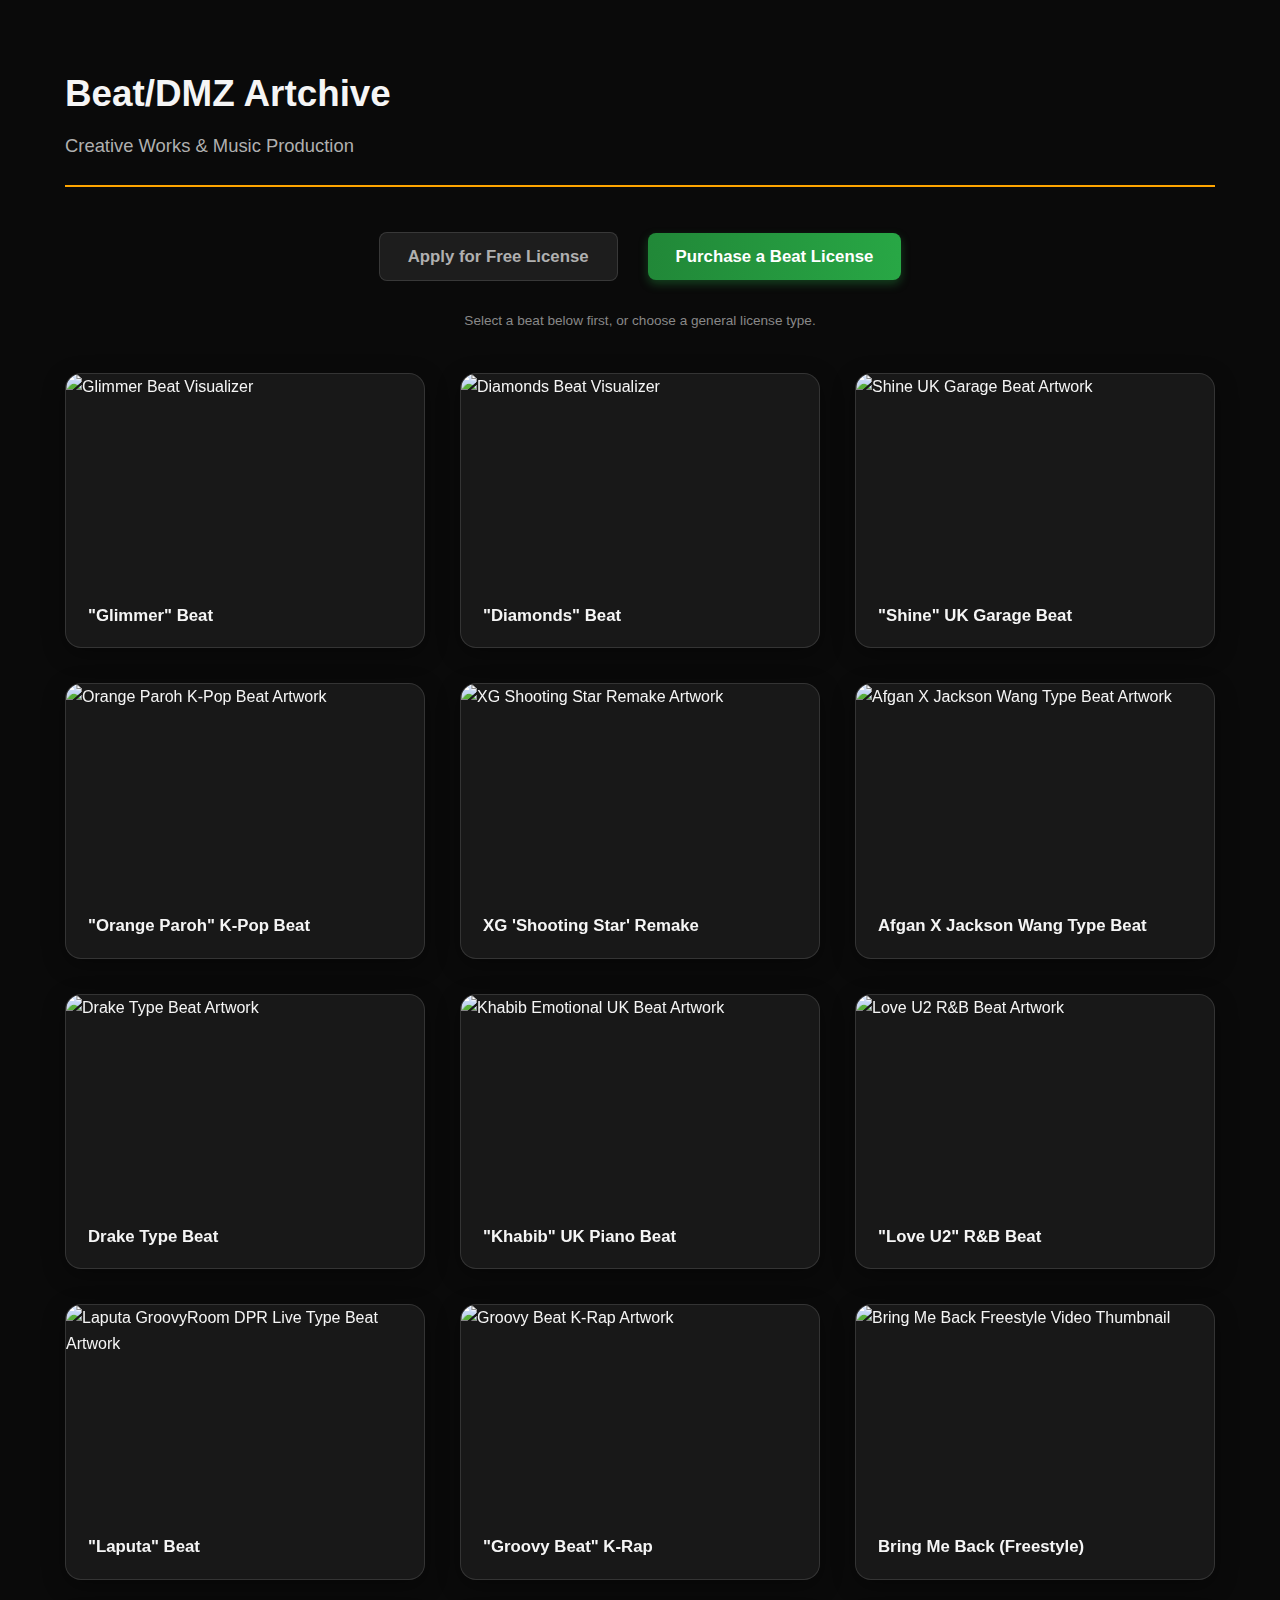
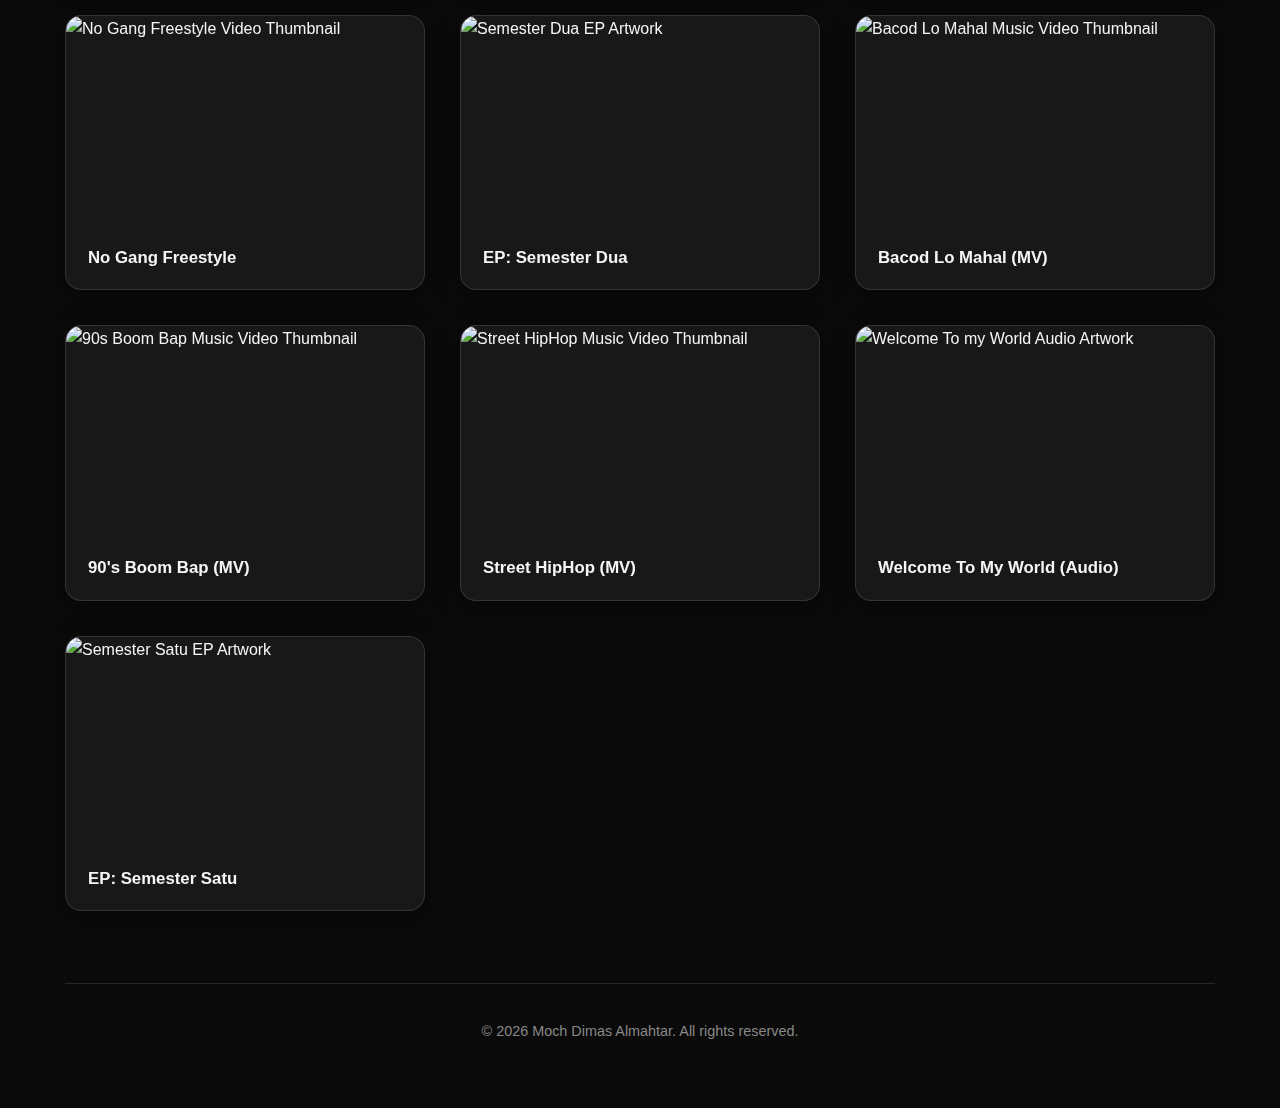
==== index.html @ ce2a84c1 "Add files via upload" ====
<!DOCTYPE html>
<html lang="en">
<head>
    <meta charset="UTF-8">
    <meta name="viewport" content="width=device-width, initial-scale=1.0">
    <title>Beat/DMZ Artchive - Creative Works</title>
    <link rel="stylesheet" href="style.css">
    <!-- Gumroad Script -->
    <script src="https://gumroad.com/js/gumroad.js"></script>
    <!-- Favicon Links -->
    <!-- <link rel="icon" href="img/favicon.ico" sizes="any"> -->
    <!-- <link rel="apple-touch-icon" href="img/apple-touch-icon.png"> -->
</head>
<body>
    <div class="container">
        <header class="main-header">
            <h1>Beat/DMZ Artchive</h1>
            <p class="subtitle">Creative Works & Music Production</p>
        </header>

        <!-- Action Buttons Container -->
        <div class="home-action-button-container">
             <button id="home-apply-license-btn" class="modal-button large secondary">Apply for Free License</button>
             <button id="home-purchase-license-btn" class="modal-button large purchase">Purchase a Beat License</button>
        </div>
        <p class="small-info home-info">Select a beat below first, or choose a general license type.</p> <!-- Moved paragraph here -->


        <main class="portfolio-grid">
            <!-- Ensure data-type, data-video-id/data-embed-url/data-link are correct for each item -->

            <!-- Glimmer -->
            <div class="grid-item"
                 data-title='"Glimmer" - 105BPM Gm (K-Pop/Trap/Rap Beat)'
                 data-meta='Producer: artchive beat | Genre: K-Pop/Trap/Rap | BPM: 105 | Key: Gm | DAW: FL Studio 21'
                 data-description="'Glimmer' is a track blending K-Pop, Trap, and Rap elements."
                 data-type="youtube"
                 data-video-id="YQXJPL7udj8"
                 data-link="https://www.youtube.com/watch?v=YQXJPL7udj8"
                 data-link-text="View on YouTube"
                 data-is-beat="true">
                <img src="img/Untitled 1.png" alt="Glimmer Beat Visualizer">
                <h4>"Glimmer" Beat</h4>
            </div>

            <!-- Diamonds -->
            <div class="grid-item"
                 data-title='"Diamonds" - 150BPM Db Major (Trap/Hip-Hop/Rap Beat)'
                 data-meta='Producer: artchive beat | Genre: Trap/Hip-Hop/Rap | BPM: 150 | Key: Db Major | DAW: Ableton 11'
                 data-description="'Diamonds' is an energetic track in Db Major."
                 data-type="youtube"
                 data-video-id="TaCR_SKgHI4"
                 data-link="https://www.youtube.com/watch?v=TaCR_SKgHI4"
                 data-link-text="View on YouTube"
                 data-is-beat="true">
                <img src="img/Untitled 7.png" alt="Diamonds Beat Visualizer">
                <h4>"Diamonds" Beat</h4>
            </div>

            <!-- Shine -->
             <div class="grid-item"
                 data-title='UK Garage Beats "Shine" - (Y2K Trend) | BPM: 125'
                 data-meta='Composer/Producer: Artchive Beat | Genre: UK Garage | BPM: 125 | Y2K Inspired'
                 data-description="'Shine' is a UK Garage beat inspired by Y2K trends. (Credit 'Prod. by Artchive Beat' for non-profit use). Contact: dimasalmactar12@gmail.com"
                 data-type="youtube"
                 data-video-id="Ss4DbGfjswY"
                 data-link="https://www.youtube.com/watch?v=Ss4DbGfjswY"
                 data-link-text="View on YouTube"
                 data-is-beat="true">
                <img src="img/PLASTIC.jpg" alt="Shine UK Garage Beat Artwork">
                <h4>"Shine" UK Garage Beat</h4>
            </div>

            <!-- Orange Paroh -->
             <div class="grid-item"
                 data-title="'Orange Paroh' - Aggressive K-POP Type Beat"
                 data-meta='Type: K-POP Type Beat | Producer: ArtChive Beat | Style: Aggressive'
                 data-description="An aggressive K-Pop style beat titled 'Orange Paroh'."
                 data-type="instagram"
                 data-link="https://www.instagram.com/p/CxZlem1Jx94/"
                 data-link-text="View on Instagram"
                 data-is-beat="true">
                <img src="img/Untitled 8.png" alt="Orange Paroh K-Pop Beat Artwork">
                <h4>"Orange Paroh" K-Pop Beat</h4>
            </div>

            <!-- XG Remake (Not a beat) -->
            <div class="grid-item"
                 data-title="XG 'Shooting Star Instrumental Remake'"
                 data-meta='Remake Producer: Artchive beat | Original Artist: XG'
                 data-description="An instrumental reinterpretation of XG's 'Shooting Star'."
                 data-type="instagram"
                 data-link="https://www.instagram.com/p/CvqS3WmLhOO/"
                 data-link-text="View on Instagram"
                 >
                <img src="img/Untitled 10.png" alt="XG Shooting Star Remake Artwork">
                <h4>XG 'Shooting Star' Remake</h4>
            </div>

            <!-- Afgan X Jackson Wang -->
            <div class="grid-item"
                 data-title="Afgan X Jackson Wang Type Beat"
                 data-meta='Producer: ArtChive BEAT | Inspired By: Afgan, Jackson Wang'
                 data-description="Beat inspired by the styles of Afgan & Jackson Wang."
                 data-type="instagram"
                 data-link="https://www.instagram.com/p/CoolavYp9Mn/?img_index=1"
                 data-link-text="View on Instagram"
                 data-is-beat="true">
                <img src="img/Untitled 6.png" alt="Afgan X Jackson Wang Type Beat Artwork">
                <h4>Afgan X Jackson Wang Type Beat</h4>
            </div>

            <!-- Drake -->
            <div class="grid-item"
                 data-title="Drake Type Beat - 140BPM Key D#"
                 data-meta='Producer: ArtChive BEAT | Inspired By: Drake | BPM: 140 | Key: D#'
                 data-description="Beat inspired by Drake, produced in D# at 140 BPM."
                 data-type="instagram"
                 data-link="https://www.instagram.com/p/Coh0JSRpDTx/?img_index=1"
                 data-link-text="View on Instagram"
                 data-is-beat="true">
                <img src="img/Untitled 4.png" alt="Drake Type Beat Artwork">
                <h4>Drake Type Beat</h4>
            </div>

            <!-- Khabib -->
            <div class="grid-item"
                 data-title='Emotional Piano UK Type Beat "Khabib"'
                 data-meta='Producer: Almactar Beat / Artchive Beat | Style: UK Beat, Emotional Piano'
                 data-description='"Khabib" is a UK style beat featuring an emotional piano melody.'
                 data-type="instagram"
                 data-link="https://www.instagram.com/p/CaxUgK2DlWY/"
                 data-link-text="View on Instagram"
                 data-is-beat="true">
                <img src="img/Untitled 3.png" alt="Khabib Emotional UK Beat Artwork">
                <h4>"Khabib" UK Piano Beat</h4>
            </div>

            <!-- Love U2 -->
            <div class="grid-item"
                 data-title='R&B Type Beat "Love U2" Chill HipHop'
                 data-meta='Producer: Almactar Beat / Artchive Beat | Genre: R&B, Chill Hop'
                 data-description='"Love U2" is a relaxed R&B and chill hip hop style beat.'
                 data-type="instagram"
                 data-link="https://www.instagram.com/p/B7JdJlTgVTX/"
                 data-link-text="View on Instagram"
                 data-is-beat="true">
                <img src="img/Untitled 2.png" alt="Love U2 R&B Beat Artwork">
                <h4>"Love U2" R&B Beat</h4>
            </div>

            <!-- Laputa -->
            <div class="grid-item"
                 data-title='GroovyRoom X DPR Live Type Beat "Laputa"'
                 data-meta='Producer: Almactar Beat / Artchive Beat | Inspired By: GroovyRoom, DPR Live'
                 data-description='"Laputa" beat, created in a style similar to GroovyRoom and DPR Live.'
                 data-type="instagram"
                 data-link="https://www.instagram.com/p/B1gJUe7hWws/"
                 data-link-text="View on Instagram"
                 data-is-beat="true">
                <img src="img/Untitled.png" alt="Laputa GroovyRoom DPR Live Type Beat Artwork">
                <h4>"Laputa" Beat</h4>
            </div>

            <!-- Groovy Beat -->
             <div class="grid-item"
                 data-title='K-Rap Type Beat Dpr Live X Sik-K "Groovy Beat"'
                 data-meta='Producer: Almactar Beat / Artchive Beat | Style: K-Rap | Inspired By: DPR Live, Sik-K'
                 data-description='"Groovy Beat" is a K-Rap style beat influenced by DPR Live and Sik-K.'
                 data-type="instagram"
                 data-link="https://www.instagram.com/p/B1M_m6iHFDH/"
                 data-link-text="View on Instagram"
                 data-is-beat="true">
                <img src="img/Reelvideo-54373.jpg" alt="Groovy Beat K-Rap Artwork">
                <h4>"Groovy Beat" K-Rap</h4>
            </div>

            <!-- Bring Me Back -->
            <div class="grid-item"
                 data-title="ARTCHIVE DMZ - BRING ME BACK (FREESTYLE) 2021"
                 data-meta='Artist: ARTCHIVE DMZ | Role: Songwriter/Editor/Director | Year: 2021 | Genre: Hip-Hop/Rap'
                 data-description="Freestyle performance video for 'Bring Me Back'."
                 data-type="youtube"
                 data-video-id="EUdELoQ-znE"
                 data-link="https://www.youtube.com/watch?v=EUdELoQ-znE"
                 data-link-text="Watch on YouTube">
                <img src="img/Untitled 12.png" alt="Bring Me Back Freestyle Video Thumbnail">
                <h4>Bring Me Back (Freestyle)</h4>
            </div>

            <!-- No Gang -->
            <div class="grid-item"
                 data-title="Dimas Hop - No Gang Freestyle 2021"
                 data-meta='Artist: Dimas Hop | Role: Songwriter/Editor/Director | Year: 2021 | Genre: Hip-Hop/Rap'
                 data-description="Freestyle rap video performance of 'No Gang'."
                 data-type="youtube"
                 data-video-id="iOgxldM6xqE"
                 data-link="https://www.youtube.com/watch?v=iOgxldM6xqE"
                 data-link-text="Watch on YouTube">
                <img src="img/Untitled 9.png" alt="No Gang Freestyle Video Thumbnail">
                <h4>No Gang Freestyle</h4>
            </div>

            <!-- Semester Dua EP -->
             <div class="grid-item"
                 data-title="DIMAS HOP EP - SEMESTER DUA (Mixtape) 2020"
                 data-meta='Artist: Dimas Hop | Type: EP/Mixtape | Release: Oct 3, 2020 | Tracks: 6 | Duration: 17 min'
                 data-description='Mixtape featuring 6 tracks: "Amnesia Freestyle (feat. DYVV)", "Bubble Freestyle", "Bacot Lo Mahal", "FlexGanG", "Flex Move", "Benar?".'
                 data-type="spotify"
                 data-embed-url="https://open.spotify.com/embed/album/4DtW5pa3w1E4nDNfQXVpHk?utm_source=generator&theme=0"
                 data-link="https://open.spotify.com/album/4DtW5pa3w1E4nDNfQXVpHk?si=x4PKq42UQSe-8amss7nzMg&utm_source=copy-link"
                 data-link-text="Listen on Spotify">
                <img src="img/maxresdefault.jpg" alt="Semester Dua EP Artwork">
                <h4>EP: Semester Dua</h4>
            </div>

            <!-- Bacod Lo Mahal -->
             <div class="grid-item"
                 data-title='(Explicit) Dimas Hop - Bacod Lo Mahal (Music Video) "Freestyle” 2020'
                 data-meta='Artist: Dimas Hop | Role: Songwriter/Editor/Director | Composer: Almactar Beat | Video: 2020'
                 data-description="Explicit music video for the freestyle track 'Bacod Lo Mahal'."
                 data-type="youtube"
                 data-video-id="He3LPx7CjUQ"
                 data-link="https://youtu.be/He3LPx7CjUQ?si=IGPrf67KQfBTQiiT"
                 data-link-text="Watch on YouTube">
                <img src="img/hqdefault.jpg" alt="Bacod Lo Mahal Music Video Thumbnail">
                <h4>Bacod Lo Mahal (MV)</h4>
            </div>

            <!-- 90s Boom Bap -->
            <div class="grid-item"
                 data-title="Dimas Hop & D.Y.V.V - 90's Boom Bap (Music Video) 2018"
                 data-meta='Artists: Dimas Hop, D.Y.V.V. | Role: Editor/Director | Genre: Boom Bap Hip-Hop | Year: 2018'
                 data-description="Collaboration music video capturing the 90s Boom Bap hip-hop era."
                 data-type="youtube"
                 data-video-id="4uvm_AHmf74"
                 data-link="https://youtu.be/4uvm_AHmf74?si=mO4mdx297RRzoLjQ"
                 data-link-text="Watch on YouTube">
                <img src="img/1697606952-picsay.jpg" alt="90s Boom Bap Music Video Thumbnail">
                <h4>90's Boom Bap (MV)</h4>
            </div>

            <!-- Street HipHop -->
             <div class="grid-item"
                 data-title="DIMAS HOP - Street HipHop ft D.Y.V.V (Music Video) 2017"
                 data-meta='Artists: Dimas Hop, D.Y.V.V | Role: Director | Genre: Hip-Hop | Year: 2017'
                 data-description="Music video for the track 'Street HipHop'."
                 data-type="youtube"
                 data-video-id="o_rHm1yvqeM"
                 data-link="https://www.youtube.com/watch?v=o_rHm1yvqeM"
                 data-link-text="Watch on YouTube">
                <img src="img/Rectangle_1.png" alt="Street HipHop Music Video Thumbnail">
                <h4>Street HipHop (MV)</h4>
            </div>

            <!-- Welcome To My World -->
            <div class="grid-item"
                 data-title="Dimas Hop – Welcome To my World ft D.Y.V.V & Wibu$ex (audio) 2017"
                 data-meta='Artists: Dimas Hop, D.Y.V.V, Wibu$ex | Genre: Hip-Hop | Year: 2017'
                 data-description='Audio track "Welcome To my World" featuring collaborations.'
                 data-type="soundcloud"
                 data-embed-url="https://w.soundcloud.com/player/?url=https%3A//api.soundcloud.com/tracks/526850376&color=%23FFA500&auto_play=false&hide_related=true&show_comments=false&show_user=true&show_reposts=false&show_teaser=false&visual=false"
                 data-height="166"
                 data-link="https://soundcloud.com/dimashop7/dima-hop-welcome-to-my-world?utm_source=clipboard&utm_medium=text&utm_campaign=social_sharing"
                 data-link-text="Listen on SoundCloud">
                <img src="img/Untitled 5.png" alt="Welcome To my World Audio Artwork">
                <h4>Welcome To My World (Audio)</h4>
            </div>

            <!-- Semester Satu EP -->
            <div class="grid-item"
                 data-title="Dimas Hop EP: Semester Satu (2016-2018)"
                 data-meta='Artist: Dimas Hop | Type: EP | Released: Aug 18, 2020 (Recorded 2016-2018) | Tracks: 6 | Duration: 21 min'
                 data-description='Debut EP "Semester Satu" collecting tracks from 2016-2018. Tracklist includes: Welcome to My World (Remix), Sukabumi City (Remix), Exstra$kill, Street Hip-hop (Remix), 90’s BoomBap, Memulai (Remix Rolling Stone)'
                 data-type="soundcloud"
                 data-embed-url="https://w.soundcloud.com/player/?url=https%3A//api.soundcloud.com/playlists/640001919&color=%23FFA500&auto_play=false&hide_related=true&show_comments=false&show_user=true&show_reposts=false&show_teaser=false&visual=false"
                 data-height="380" /* Note: Adjust height as needed for playlist embed */
                 data-link="https://soundcloud.com/dimashop7/sets/semester1?utm_source=clipboard&utm_medium=text&utm_campaign=social_sharing"
                 data-link-text="Listen on SoundCloud">
                <img src="img/Untitled 11.png" alt="Semester Satu EP Artwork">
                <h4>EP: Semester Satu</h4>
            </div>

        </main>

        <!-- Ko-fi Widget Section -->
        <script src='https://storage.ko-fi.com/cdn/scripts/overlay-widget.js'></script>
        <script>
          kofiWidgetOverlay.draw('dmzartchive', {
            'type': 'floating-chat',
            'floating-chat.donateButton.text': 'Support me',
            'floating-chat.donateButton.background-color': '#f45d22',
            'floating-chat.donateButton.text-color': '#fff'
          });
        </script>

        <footer>
            <p>© <span id="currentYear"></span> Moch Dimas Almahtar. All rights reserved.</p>
        </footer>
    </div>

    <!-- Portfolio Modal Structure -->
    <div id="portfolio-modal" class="modal">
        <div class="modal-overlay"></div>
        <div class="modal-content">
            <button class="modal-close" aria-label="Close modal">×</button>
            <h2 id="modal-title"></h2>
            <div class="modal-body">
                <!-- Embed container: Initially hidden, JS sets display: block -->
                <div id="modal-video-container" style="display: none;"></div>
                <div id="modal-details">
                    <p id="modal-description"></p>
                    <div id="modal-meta"></div>
                    <div class="modal-actions">
                        <a id="modal-link" href="#" target="_blank" rel="noopener noreferrer">View Source</a>
                        <button id="apply-license-btn" class="modal-button secondary" style="display: none;">Apply Free License</button>
                        <button id="purchase-license-btn" class="modal-button purchase" style="display: none;">Purchase License</button>
                    </div>
                </div>
            </div>
        </div>
    </div>

    <!-- License Application Modal (Free) -->
    <div id="license-apply-modal" class="modal">
        <div class="modal-overlay"></div>
        <div class="modal-content license-form-content">
            <button class="modal-close" aria-label="Close modal">×</button>
            <h2>Apply for Free License</h2>
            <form id="license-form">
                <div class="form-group">
                    <label for="license-beat-title">Beat Title:</label>
                    <input type="text" id="license-beat-title" name="beat-title" placeholder="Enter the exact beat title" required>
                </div>
                <div class="form-group">
                    <label for="license-user-name">Your Full Name (Licensee):</label>
                    <input type="text" id="license-user-name" name="user-name" placeholder="e.g., John Doe" required>
                </div>
                <div class="form-group">
                    <label for="license-signature">Digital Signature:</label>
                    <input type="text" id="license-signature" name="signature" placeholder="Type your full name again to agree" required>
                    <small>By typing your name, you agree to the Free License terms.</small>
                </div>
                <div class="form-group agreement-box">
                     <input type="checkbox" id="license-agreement-check" name="agreement" required>
                     <label for="license-agreement-check">I have read and agree to the <a href="#view-terms" id="view-license-terms-link">Free License Terms</a> (10k streams/views limit, non-commercial, credit required).</label>
                </div>
                 <div id="license-terms-full" style="display: none; max-height: 150px; overflow-y: auto; border: 1px solid var(--glass-border); padding: 10px; margin-bottom: 1em; font-size: 0.85em; background: rgba(0,0,0,0.2);"></div>
                <div class="form-actions">
                    <button type="submit" id="generate-license-btn" class="modal-button primary">Generate & Download License</button>
                </div>
                <p id="license-form-error" class="error-message" style="display: none;"></p>
            </form>
        </div>
    </div>

    <!-- Purchase Options Modal -->
    <div id="purchase-options-modal" class="modal">
        <div class="modal-overlay"></div>
        <div class="modal-content purchase-modal-content">
            <button class="modal-close" aria-label="Close modal">×</button>
            <h2 id="purchase-modal-title">Choose Your Beat License</h2>
            <p id="purchase-beat-info" style="display: none; font-style: italic; color: var(--text-secondary); margin-bottom: 1.5em;"></p>
            <div class="license-container">
                <div class="license-card" onclick="openGumroad('standard')">
                    <h3>Standard License</h3>
                    <p class="price"><strong>$29</strong></p>
                    <ul class="features">
                         <li>MP3 + WAV Files</li> <li>Sell up to 2,000 copies</li> <li>Up to 500,000 streams</li> <li>Music Videos: 1</li> <li>Non-Exclusive</li> <li>Must Credit: (Prod. Artchive Beat)</li>
                    </ul>
                    <button class="modal-button purchase small">Select Standard</button>
                </div>
                <div class="license-card" onclick="openGumroad('premium')">
                    <h3>Premium License</h3>
                    <p class="price"><strong>$79</strong></p>
                     <ul class="features">
                         <li>MP3 + WAV + Stems</li> <li>Sell up to 10,000 copies</li> <li>Up to 5,000,000 streams</li> <li>Music Videos: Unlimited</li> <li>Non-Exclusive</li> <li>Must Credit: (Prod. Artchive Beat)</li>
                    </ul>
                     <button class="modal-button purchase small">Select Premium</button>
                </div>
                <div class="license-card" onclick="openGumroad('exclusive')">
                    <h3>Exclusive License</h3>
                    <p class="price"><strong>$299+</strong> <span class="negotiable">(Negotiable)</span></p>
                     <ul class="features">
                         <li>MP3 + WAV + Stems</li> <li>Sell Unlimited copies</li> <li>Unlimited streams</li> <li>Music Videos: Unlimited</li> <li>Exclusive Rights</li> <li>Contact for details</li>
                    </ul>
                     <button class="modal-button purchase small">Contact for Exclusive</button>
                     <!-- <a href="mailto:dimasalmactar12@gmail.com?subject=Exclusive License Inquiry" class="modal-button purchase small">Contact for Exclusive</a> -->
                </div>
            </div>
             <p class="small-info" style="margin-top: 2em; text-align: center;">Clicking a license option will take you to Gumroad (or prompt contact for Exclusive).</p>
        </div>
    </div>

    <script src="script.js"></script>
    <script>
        document.getElementById('currentYear').textContent = new Date().getFullYear();
    </script>
</body>
</html>
---- style.css ----
/* START OF FILE style.css */

/* Basic Reset */
* {
    box-sizing: border-box;
    margin: 0;
    padding: 0;
}

/* Variables */
:root {
    --bg-color-start: #1a1a1a;
    --bg-color-end: #0f0f0f;
    --surface-color: #1e1e1e;
    --glass-bg: rgba(30, 30, 30, 0.75);
    --glass-border: rgba(255, 255, 255, 0.12);
    --glass-shadow: rgba(0, 0, 0, 0.35);
    --text-primary: #f5f5f5;
    --text-secondary: #b0b0b0;
    --text-muted: #888888;
    --brand-orange: #FFA500;
    --brand-orange-darker: #FF8C00;
    --brand-orange-glow: rgba(255, 165, 0, 0.35);
    --brand-green: #28a745; /* Added for purchase button */
    --brand-green-darker: #218838; /* Added for purchase button */
    --brand-green-glow: rgba(40, 167, 69, 0.35); /* Added for purchase button */
    --shadow-color-light: rgba(0, 0, 0, 0.2);
    --shadow-color-strong: rgba(0, 0, 0, 0.45);
}

/* Body Styling */
body {
    font-family: -apple-system, BlinkMacSystemFont, "Segoe UI", Roboto, Helvetica, Arial, sans-serif, "Apple Color Emoji", "Segoe UI Emoji", "Segoe UI Symbol";
    line-height: 1.6;
    color: var(--text-primary);
    padding: 10px;
    -webkit-font-smoothing: antialiased;
    -moz-osx-font-smoothing: grayscale;
    min-height: 100vh;
    background-color: #0a0a0a;
    background-image:
        linear-gradient(rgba(10, 10, 10, 0.75), rgba(10, 10, 10, 0.75)), /* Darker overlay */
        url('img/background.jpg');
    background-size: cover;
    background-position: center center;
    background-repeat: no-repeat;
    background-attachment: fixed;
}

body.modal-open {
    overflow: hidden;
}

/* Container */
.container {
    max-width: 1200px;
    margin: 30px auto;
    padding: 25px;
}

/* Header */
.main-header {
    text-align: left;
    margin-bottom: 1.5em;
    padding-bottom: 1.5em;
    border-bottom: 2px solid var(--brand-orange);
}
.main-header h1 {
    font-size: 2.3em;
    margin-bottom: 0.2em;
    font-weight: 700;
    color: var(--text-primary);
}
.main-header .subtitle {
    font-size: 1.15em;
    color: var(--text-secondary);
}

/* --- Home Action Button Container --- */
.home-action-button-container {
    text-align: center;
    margin-bottom: 0.5em; /* Reduced margin */
    padding: 1em 0;
    display: flex;
    justify-content: center;
    align-items: center;
    gap: 20px;
    flex-wrap: wrap;
}
/* Target the paragraph immediately following the container */
p.small-info.home-info { /* More specific selector */
    font-size: 0.85em;
    color: var(--text-muted);
    margin-top: 0.5em; /* Adjusted top margin */
    margin-bottom: 3em; /* Add margin below text */
    text-align: center;
    width: 100%; /* Ensure it takes full width */
}

/* Portfolio Grid */
.portfolio-grid {
    display: grid;
    grid-template-columns: repeat(auto-fit, minmax(270px, 1fr));
    gap: 35px;
}
.grid-item {
    background-color: var(--glass-bg);
    border: 1px solid var(--glass-border);
    border-radius: 16px;
    overflow: hidden;
    cursor: pointer;
    transition: all 0.35s cubic-bezier(0.25, 0.8, 0.25, 1);
    display: flex;
    flex-direction: column;
    box-shadow: 0 6px 22px var(--glass-shadow);
    -webkit-backdrop-filter: blur(14px);
    backdrop-filter: blur(14px);
    position: relative;
}
.grid-item:hover {
    box-shadow: 0 12px 40px var(--shadow-color-strong), 0 0 18px var(--brand-orange-glow);
    transform: translateY(-7px) scale(1.035);
    border-color: var(--brand-orange);
}
.grid-item img {
    display: block;
    width: 100%;
    height: 210px;
    object-fit: cover;
    position: relative;
    z-index: 0;
}
.grid-item h4 {
    font-size: 1.05em;
    font-weight: 600;
    padding: 20px 22px;
    color: var(--text-primary);
    line-height: 1.4;
    margin: 0;
    flex-grow: 1;
    display: flex;
    align-items: center;
    position: relative;
    z-index: 2;
    transition: color 0.3s ease;
}
.grid-item:hover h4 {
    color: var(--brand-orange);
}


/* Footer */
footer {
    text-align: center;
    margin-top: 5em;
    padding-top: 2.5em;
    border-top: 1px solid var(--glass-border);
    font-size: 0.9em;
    color: var(--text-muted);
}

/* Modal Styles */
.modal {
    position: fixed; inset: 0; display: none;
    align-items: center; justify-content: center; z-index: 1000;
}
.modal.is-visible { display: flex; animation: fadeIn 0.3s ease-out forwards; }
@keyframes fadeIn { from { opacity: 0; } to { opacity: 1; } }

.modal-overlay {
    position: absolute; inset: 0;
    background-color: rgba(0, 0, 0, 0.9); cursor: pointer; z-index: 1001;
    -webkit-backdrop-filter: blur(6px); backdrop-filter: blur(6px);
}
.modal-content {
    position: relative;
    background-color: rgba(35, 35, 35, 0.9);
    padding: 35px;
    border-radius: 16px;
    max-width: 850px; width: 90%; max-height: 90vh;
    overflow-y: auto; z-index: 1002;
    box-shadow: 0 15px 50px var(--shadow-color-strong);
    border: 1px solid var(--glass-border);
    border-top: 3px solid var(--brand-orange);
    -webkit-backdrop-filter: blur(18px); backdrop-filter: blur(18px);
    opacity: 0; transform: scale(0.95) translateY(10px);
    animation: modalEnter 0.4s 0.1s cubic-bezier(0.165, 0.84, 0.44, 1) forwards;
}
@keyframes modalEnter { from { opacity: 0; transform: scale(0.95) translateY(10px); } to { opacity: 1; transform: scale(1) translateY(0); } }

.modal-close {
    position: absolute; top: 18px; right: 18px;
    font-size: 1.8em; font-weight: 300; line-height: 1;
    color: var(--text-secondary); background: rgba(0,0,0,0.3);
    border: 1px solid var(--glass-border); border-radius: 50%;
    width: 38px; height: 38px;
    cursor: pointer; padding: 0; display: flex;
    align-items: center; justify-content: center;
    transition: all 0.25s ease-out;
}
.modal-close:hover {
    background-color: rgba(255, 255, 255, 0.1);
    color: var(--text-primary);
    transform: rotate(90deg) scale(1.05);
    border-color: rgba(255, 255, 255, 0.3);
}
.modal-content h2 {
    font-size: 1.9em; margin-top: 0; margin-bottom: 1.2em;
    color: var(--text-primary); padding-right: 50px; font-weight: 700;
}
.modal-body { /* No specific styles needed now */ }


/* --- General Modal Button Styles --- */
.modal-button {
    display: inline-block;
    margin: 5px;
    font-weight: 700; text-decoration: none;
    font-size: 1em;
    padding: 10px 20px;
    border: none; border-radius: 8px;
    transition: all 0.3s ease;
    cursor: pointer; text-align: center;
    background-size: 200% auto; line-height: 1.4;
    vertical-align: middle;
}
.modal-button:hover { transform: translateY(-2px); }

/* Primary Button Style (Orange - Free License Submit) */
.modal-button.primary {
    background-image: linear-gradient(to right, var(--brand-orange-darker) 0%, var(--brand-orange) 50%, var(--brand-orange-darker) 100%);
    color: #000;
    box-shadow: 0 4px 10px rgba(255, 165, 0, 0.2);
}
.modal-button.primary:hover {
    background-position: right center;
    box-shadow: 0 8px 15px var(--brand-orange-glow);
}

/* Secondary Button Style (Subtle - Apply Free trigger) */
.modal-button.secondary {
    background-color: rgba(255, 255, 255, 0.08);
    color: var(--text-secondary);
    border: 1px solid var(--glass-border);
    box-shadow: none;
}
.modal-button.secondary:hover {
    background-color: rgba(255, 255, 255, 0.15);
    border-color: var(--text-secondary);
    color: var(--text-primary);
}

/* Purchase Button Style (Green) */
.modal-button.purchase {
    background-image: linear-gradient(to right, var(--brand-green-darker) 0%, var(--brand-green) 50%, var(--brand-green-darker) 100%);
    color: #fff;
    box-shadow: 0 4px 10px var(--brand-green-glow);
}
.modal-button.purchase:hover {
    background-position: right center;
    box-shadow: 0 8px 15px rgba(40, 167, 69, 0.4);
}

/* Large Button Style (Home page buttons) */
.modal-button.large {
    padding: 12px 28px;
    font-size: 1.05em;
}

/* Small Button Style (Inside license cards) */
.modal-button.small {
    padding: 8px 16px;
    font-size: 0.9em;
}

/* Style for the external link (#modal-link) to look like a button */
#modal-link {
    display: inline-block;
    margin: 5px;
    color: var(--text-secondary);
    font-weight: 600; text-decoration: none;
    font-size: 1em;
    padding: 10px 20px;
    border: 1px solid var(--glass-border);
    border-radius: 8px;
    transition: all 0.3s ease;
    background-color: rgba(255, 255, 255, 0.05);
    vertical-align: middle;
}
#modal-link:hover {
    transform: translateY(-2px);
    background-color: rgba(255, 255, 255, 0.1);
    color: var(--brand-orange);
    border-color: var(--brand-orange);
}

/* Wrapper for buttons inside portfolio modal details */
.modal-actions {
    margin-top: 2em;
    padding-top: 1.5em;
    border-top: 1px solid var(--glass-border);
    display: flex;
    flex-wrap: wrap;
    gap: 10px;
    justify-content: flex-start;
    align-items: center;
}


/* Video Container Styles */
#modal-video-container {
    position: relative;
    height: 0; /* Controlled by padding or inline style */
    overflow: hidden;
    max-width: 100%;
    background: #111;
    margin-bottom: 2.5em;
    border-radius: 12px;
    border: 1px solid var(--glass-border);
    /* display: none; /* JS will set to block when needed */
}
#modal-video-container.aspect-16-9 { padding-bottom: 56.25%; height: 0 !important; }
#modal-video-container.aspect-1-1 { padding-bottom: 100%; height: 0 !important; }
#modal-video-container.aspect-16-9 iframe,
#modal-video-container.aspect-1-1 iframe { position: absolute; top: 0; left: 0; width: 100%; height: 100%; border: 0; border-radius: inherit; }

#modal-video-container.fixed-height {
     height: auto; /* Allow JS to set height */
     padding-bottom: 0; overflow: visible;
     background: #111; border: 1px solid var(--glass-border); border-radius: 12px;
}
#modal-video-container.fixed-height iframe {
    position: static; display: block; width: 100%; max-width: 100%;
    height: inherit; /* Inherit height from container */
    border-radius: inherit; border: 0;
}


/* Modal Details Text */
#modal-details {
    /* Container for description, meta, actions */
}
#modal-description {
    font-size: 1em; line-height: 1.7; color: var(--text-secondary);
    margin-bottom: 1.5em; /* Space below description */
}
#modal-meta {
    font-size: 0.9em; color: var(--text-muted);
    margin-bottom: 0; /* Reset margin, actions wrapper handles spacing */
    padding-top: 0; border-top: none; /* Reset padding/border */
}


/* --- Styles for Purchase Options Modal --- */
#purchase-options-modal .modal-content {
    max-width: 980px;
    background-color: rgba(20, 20, 20, 0.92);
}
#purchase-options-modal h2 {
    font-size: 1.9em; text-align: center; margin-bottom: 0.5em;
}
#purchase-beat-info {
    text-align: center; font-size: 1.1em; font-style: italic;
    color: var(--text-secondary); margin-bottom: 2em;
}

.license-container {
    display: flex;
    justify-content: center;
    gap: 30px;
    margin-top: 1.5em;
    flex-wrap: wrap;
}

.license-card {
    border: 1px solid var(--glass-border);
    padding: 20px 25px;
    border-radius: 12px;
    cursor: pointer;
    transition: all 0.3s cubic-bezier(0.25, 0.8, 0.25, 1);
    background-color: rgba(40, 40, 40, 0.7);
    -webkit-backdrop-filter: blur(8px); backdrop-filter: blur(8px);
    box-shadow: 0 4px 15px rgba(0, 0, 0, 0.3);
    text-align: left;
    flex: 1;
    min-width: 260px;
    max-width: 300px;
    display: flex;
    flex-direction: column;
}

.license-card:hover {
    background-color: rgba(50, 50, 50, 0.8);
    transform: translateY(-6px) scale(1.03);
    box-shadow: 0 12px 30px var(--shadow-color-strong), 0 0 12px var(--brand-green-glow);
    border-color: var(--brand-green);
}

.license-card h3 {
    font-size: 1.3em;
    margin-bottom: 0.6em;
    color: var(--brand-green);
    text-align: center;
    border-bottom: 1px solid var(--glass-border);
    padding-bottom: 0.6em;
}

.license-card p.price {
    font-size: 1.2em;
    font-weight: bold;
    margin-bottom: 1.2em;
    text-align: center;
    color: var(--text-primary);
}
.license-card p.price .negotiable {
    font-size: 0.7em; font-weight: normal; color: var(--text-secondary); display: block; margin-top: 2px;
}

.license-card ul.features {
    list-style: none; padding: 0; margin-bottom: 1.5em;
    font-size: 0.9em; color: var(--text-secondary); flex-grow: 1;
}
.license-card ul.features li {
    margin-bottom: 0.7em; padding-left: 1.3em; position: relative;
}
.license-card ul.features li::before {
    content: '✓'; position: absolute; left: 0;
    color: var(--brand-green); font-weight: bold;
}

.license-card button.modal-button.small {
    display: block; width: 100%; margin-top: auto;
}
#purchase-options-modal .small-info { /* Target info text inside purchase modal */
    text-align: center;
    margin-top: 2em;
    font-size: 0.85em;
    color: var(--text-muted);
}
/* --- End Purchase Modal Styles --- */


/* Ko-fi Widget Styles */
/* ... (same as before) ... */
div[id^='kofi-widget-'] .kofi-button { background-color: transparent !important; border: 1px solid var(--brand-orange) !important; color: var(--brand-orange) !important; transition: all 0.3s ease !important; border-radius: 8px !important; }
div[id^='kofi-widget-'] .kofi-button:hover { background-color: var(--brand-orange-glow) !important; color: var(--text-primary) !important; border-color: var(--brand-orange) !important; }

/* Free License Form Styles */
#license-apply-modal .modal-content { max-width: 650px; }
#license-apply-modal h2 { font-size: 1.8em; margin-bottom: 1.5em; }
#license-form .form-group { margin-bottom: 1.5em; }
#license-form label { display: block; margin-bottom: 0.5em; font-weight: 600; color: var(--text-secondary); font-size: 0.95em; }
#license-form input[type="text"], #license-form input[type="email"] { width: 100%; padding: 12px 15px; border-radius: 8px; border: 1px solid var(--glass-border); background-color: rgba(0, 0, 0, 0.2); color: var(--text-primary); font-size: 1em; transition: border-color 0.3s ease, background-color 0.3s ease; }
#license-form input[type="text"]:focus, #license-form input[type="email"]:focus { outline: none; border-color: var(--brand-orange); background-color: rgba(0, 0, 0, 0.3); }
#license-form input[readonly] { background-color: rgba(0, 0, 0, 0.1); cursor: not-allowed; opacity: 0.7; }
#license-form input::placeholder { color: var(--text-muted); opacity: 0.7; }
#license-form input:focus::placeholder { opacity: 0.5; }
#license-form small { display: block; font-size: 0.8em; color: var(--text-muted); margin-top: 0.4em; }
#license-form .agreement-box { margin-top: 2em; padding-top: 1.5em; border-top: 1px solid var(--glass-border); display: flex; align-items: flex-start; }
#license-form .agreement-box input[type="checkbox"] { margin-right: 10px; margin-top: 4px; transform: scale(1.2); accent-color: var(--brand-orange); cursor: pointer; }
#license-form .agreement-box label { display: inline; font-weight: normal; font-size: 0.9em; color: var(--text-secondary); }
#license-form .agreement-box label a { color: var(--brand-orange); text-decoration: underline; cursor: pointer; }
#license-form .agreement-box label a:hover { color: var(--brand-orange-darker); }
#license-form .form-actions { margin-top: 2.5em; text-align: center; }
.error-message { font-size: 0.9em; font-weight: bold; text-align: center; color: #ff6b6b; margin-top: 10px; }


/* Responsive Adjustments */
@media (max-width: 768px) {
    .modal-content { padding: 25px; width: 92%; }
    .modal-content h2 { font-size: 1.6em; }
    .portfolio-grid { grid-template-columns: repeat(auto-fit, minmax(240px, 1fr)); gap: 25px; }
    .grid-item img { height: 180px; }
    .home-action-button-container { gap: 15px; }
    #purchase-options-modal .modal-content { max-width: 90%; }
    .license-container { gap: 20px; justify-content: center; }
    .license-card { min-width: 220px; max-width: 280px; }
}

@media (max-width: 600px) {
    body { padding: 5px; }
    .container { margin: 20px auto; padding: 15px; }
    .portfolio-grid { grid-template-columns: 1fr; gap: 20px; }
    .grid-item img { height: 200px; }
    .grid-item h4 { font-size: 1em; padding: 18px 20px; }
    .main-header h1 { font-size: 1.9em; }
    .main-header .subtitle { font-size: 1.05em; }
    .modal-content { padding: 25px 20px; width: 95%; max-height: 88vh; }
    .modal-close { top: 15px; right: 15px; width: 36px; height: 36px; font-size: 1.8em; }
    .modal-content h2 { font-size: 1.6em; }
    .home-action-button-container { flex-direction: column; gap: 15px; }
    p.small-info.home-info { margin-bottom: 2em;}
    .modal-button.large { padding: 12px 25px; font-size: 1em; }
    .modal-actions { flex-direction: column; align-items: stretch; }
    #modal-link, .modal-actions .modal-button { width: 100%; margin: 0 0 10px 0; text-align: center; }
     .modal-actions .modal-button:last-child { margin-bottom: 0; }
    #purchase-options-modal .modal-content { padding: 25px 15px; }
    .license-container { flex-direction: column; align-items: center; gap: 20px; }
    .license-card { width: 90%; max-width: none; }
    /* License Form Responsive */
    #license-apply-modal .modal-content { padding: 25px 15px; }
    #license-apply-modal h2 { font-size: 1.5em; }
    #license-form .form-group { margin-bottom: 1.2em; }
    #license-form input[type="text"] { padding: 10px 12px; }
    #license-form .agreement-box label { font-size: 0.85em; }
}
/* END OF FILE style.css */
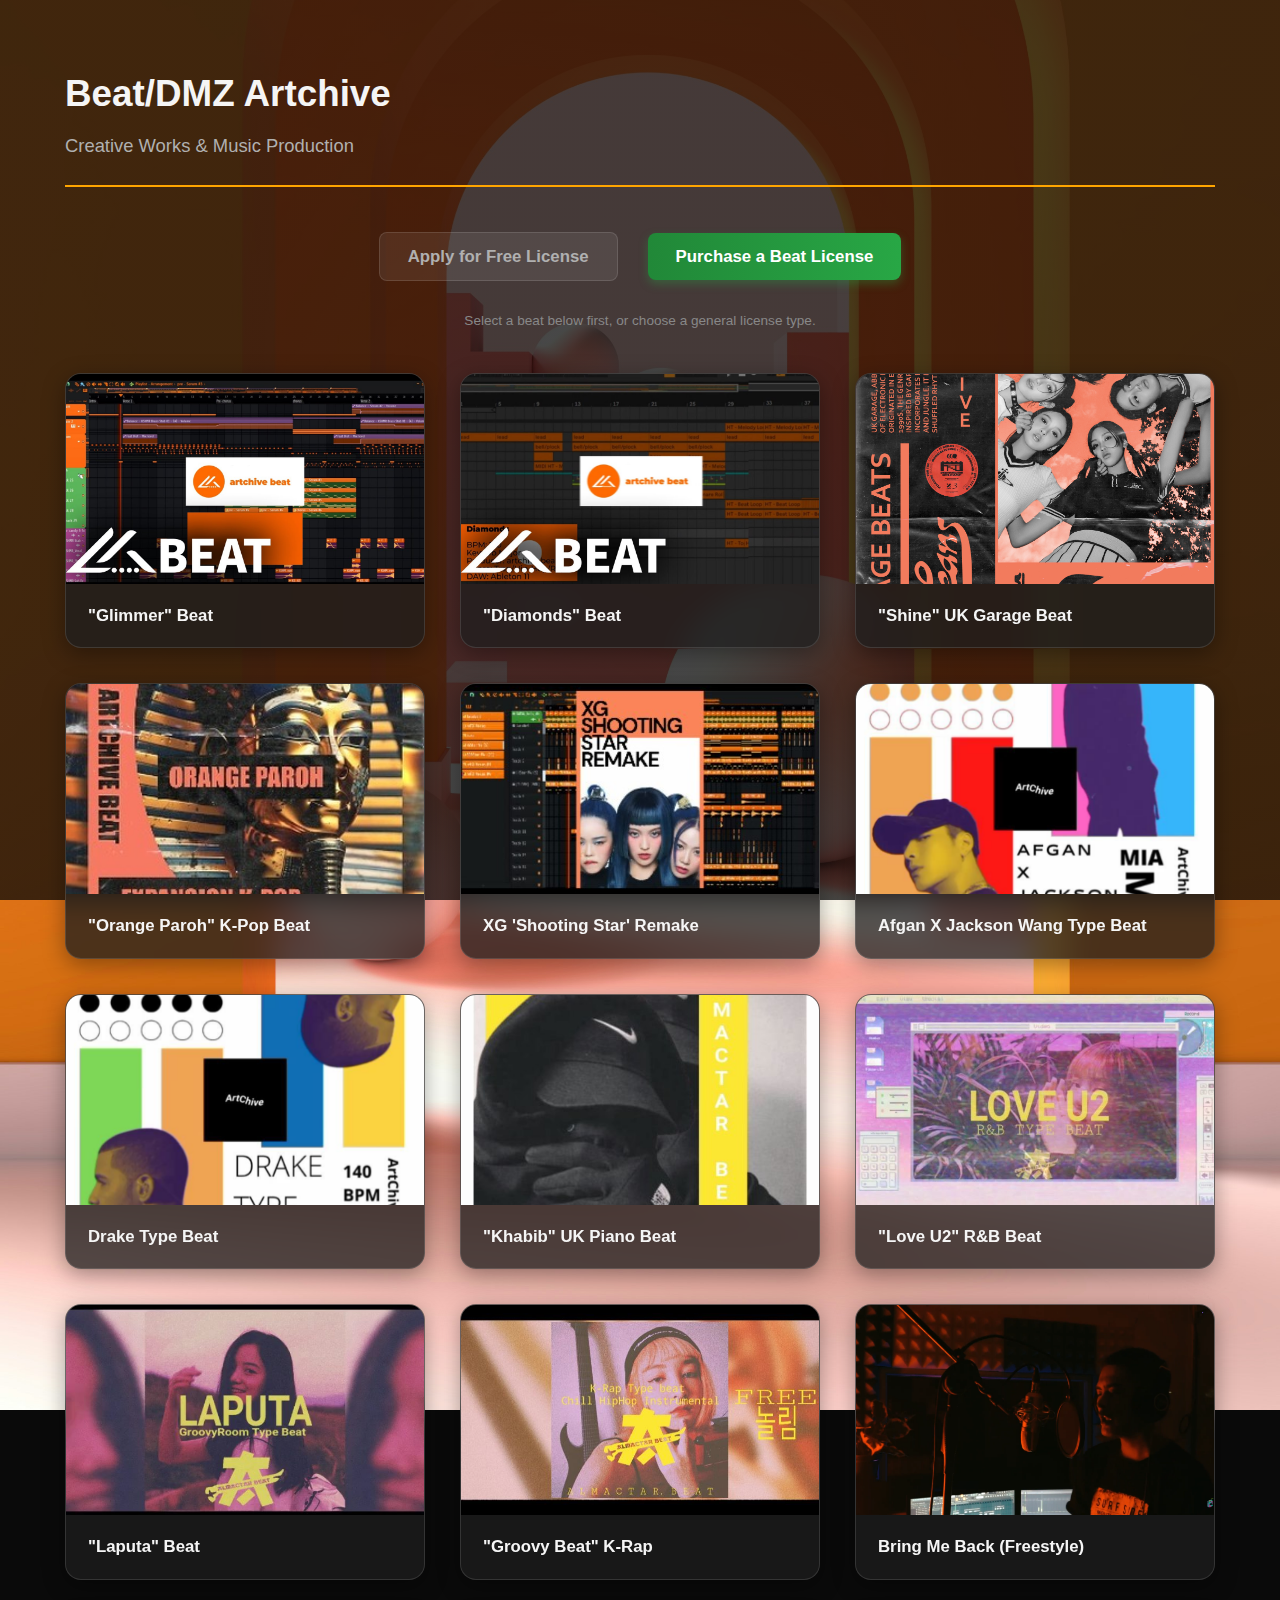
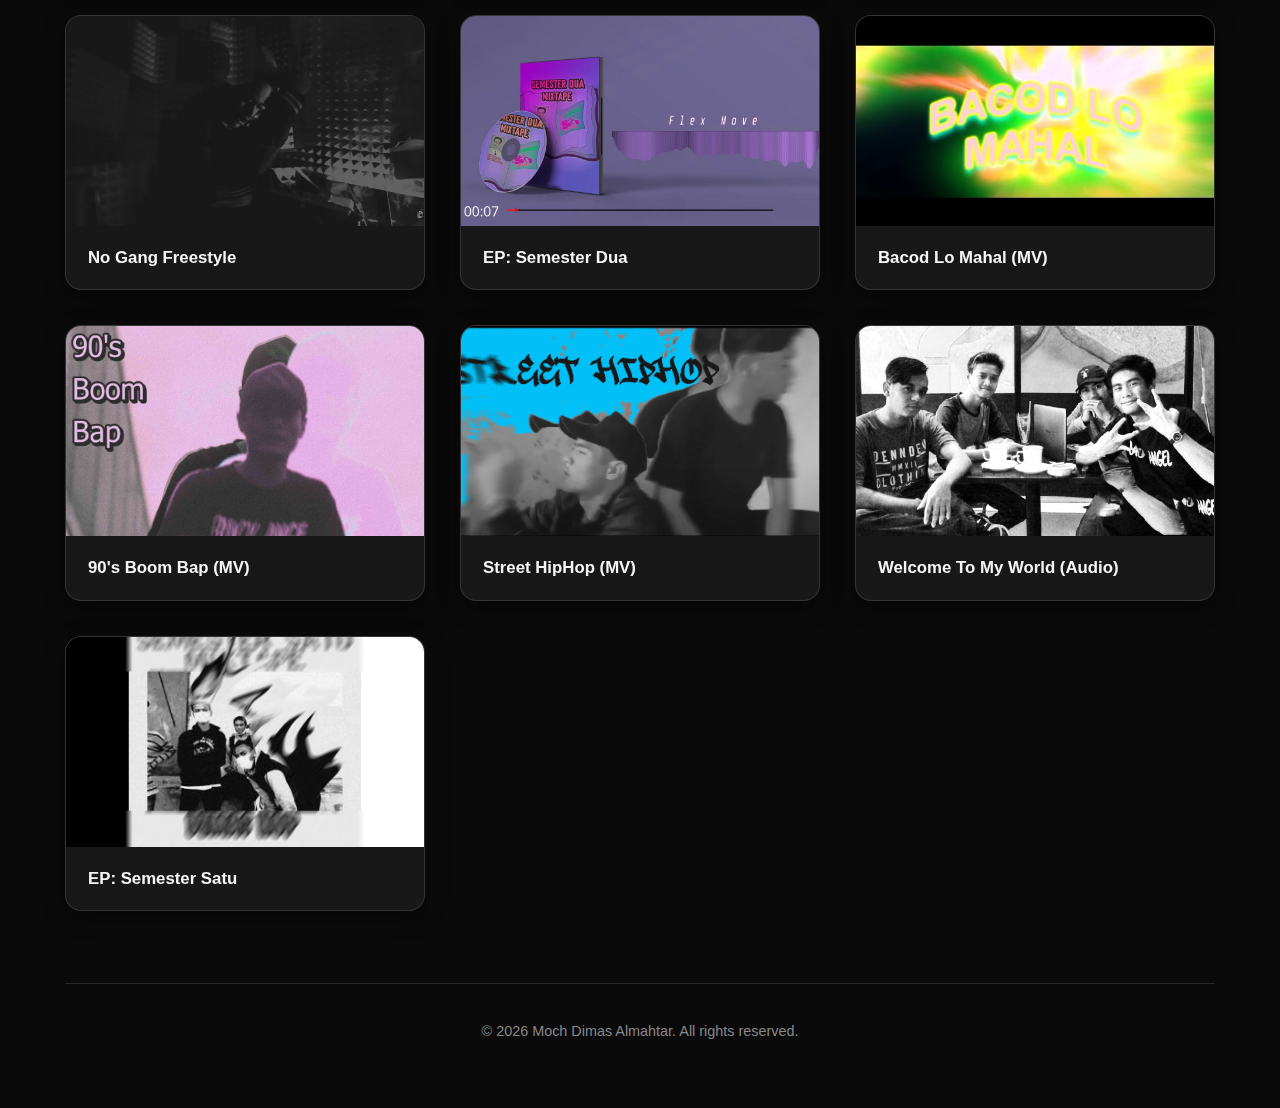
==== commit 596454cc: "Add files via upload" ====
--- a/index.html
+++ b/index.html
@@ -7,7 +7,7 @@
     <link rel="stylesheet" href="style.css">
     <!-- Gumroad Script -->
     <script src="https://gumroad.com/js/gumroad.js"></script>
-    <!-- Favicon Links -->
+    <!-- Favicon Links (Optional - Uncomment if you have the files) -->
     <!-- <link rel="icon" href="img/favicon.ico" sizes="any"> -->
     <!-- <link rel="apple-touch-icon" href="img/apple-touch-icon.png"> -->
 </head>
@@ -23,7 +23,7 @@
              <button id="home-apply-license-btn" class="modal-button large secondary">Apply for Free License</button>
              <button id="home-purchase-license-btn" class="modal-button large purchase">Purchase a Beat License</button>
         </div>
-        <p class="small-info home-info">Select a beat below first, or choose a general license type.</p> <!-- Moved paragraph here -->
+        <p class="small-info home-info">Select a beat below first, or choose a general license type.</p>
 
 
         <main class="portfolio-grid">
@@ -92,7 +92,7 @@
                  data-type="instagram"
                  data-link="https://www.instagram.com/p/CvqS3WmLhOO/"
                  data-link-text="View on Instagram"
-                 >
+                 > <!-- Removed data-is-beat -->
                 <img src="img/Untitled 10.png" alt="XG Shooting Star Remake Artwork">
                 <h4>XG 'Shooting Star' Remake</h4>
             </div>
@@ -183,7 +183,7 @@
                  data-type="youtube"
                  data-video-id="EUdELoQ-znE"
                  data-link="https://www.youtube.com/watch?v=EUdELoQ-znE"
-                 data-link-text="Watch on YouTube">
+                 data-link-text="Watch on YouTube"> <!-- Removed data-is-beat -->
                 <img src="img/Untitled 12.png" alt="Bring Me Back Freestyle Video Thumbnail">
                 <h4>Bring Me Back (Freestyle)</h4>
             </div>
@@ -196,7 +196,7 @@
                  data-type="youtube"
                  data-video-id="iOgxldM6xqE"
                  data-link="https://www.youtube.com/watch?v=iOgxldM6xqE"
-                 data-link-text="Watch on YouTube">
+                 data-link-text="Watch on YouTube"> <!-- Removed data-is-beat -->
                 <img src="img/Untitled 9.png" alt="No Gang Freestyle Video Thumbnail">
                 <h4>No Gang Freestyle</h4>
             </div>
@@ -209,7 +209,7 @@
                  data-type="spotify"
                  data-embed-url="https://open.spotify.com/embed/album/4DtW5pa3w1E4nDNfQXVpHk?utm_source=generator&theme=0"
                  data-link="https://open.spotify.com/album/4DtW5pa3w1E4nDNfQXVpHk?si=x4PKq42UQSe-8amss7nzMg&utm_source=copy-link"
-                 data-link-text="Listen on Spotify">
+                 data-link-text="Listen on Spotify"> <!-- Removed data-is-beat -->
                 <img src="img/maxresdefault.jpg" alt="Semester Dua EP Artwork">
                 <h4>EP: Semester Dua</h4>
             </div>
@@ -222,7 +222,7 @@
                  data-type="youtube"
                  data-video-id="He3LPx7CjUQ"
                  data-link="https://youtu.be/He3LPx7CjUQ?si=IGPrf67KQfBTQiiT"
-                 data-link-text="Watch on YouTube">
+                 data-link-text="Watch on YouTube"> <!-- Removed data-is-beat -->
                 <img src="img/hqdefault.jpg" alt="Bacod Lo Mahal Music Video Thumbnail">
                 <h4>Bacod Lo Mahal (MV)</h4>
             </div>
@@ -235,7 +235,7 @@
                  data-type="youtube"
                  data-video-id="4uvm_AHmf74"
                  data-link="https://youtu.be/4uvm_AHmf74?si=mO4mdx297RRzoLjQ"
-                 data-link-text="Watch on YouTube">
+                 data-link-text="Watch on YouTube"> <!-- Removed data-is-beat -->
                 <img src="img/1697606952-picsay.jpg" alt="90s Boom Bap Music Video Thumbnail">
                 <h4>90's Boom Bap (MV)</h4>
             </div>
@@ -248,7 +248,7 @@
                  data-type="youtube"
                  data-video-id="o_rHm1yvqeM"
                  data-link="https://www.youtube.com/watch?v=o_rHm1yvqeM"
-                 data-link-text="Watch on YouTube">
+                 data-link-text="Watch on YouTube"> <!-- Removed data-is-beat -->
                 <img src="img/Rectangle_1.png" alt="Street HipHop Music Video Thumbnail">
                 <h4>Street HipHop (MV)</h4>
             </div>
@@ -262,7 +262,7 @@
                  data-embed-url="https://w.soundcloud.com/player/?url=https%3A//api.soundcloud.com/tracks/526850376&color=%23FFA500&auto_play=false&hide_related=true&show_comments=false&show_user=true&show_reposts=false&show_teaser=false&visual=false"
                  data-height="166"
                  data-link="https://soundcloud.com/dimashop7/dima-hop-welcome-to-my-world?utm_source=clipboard&utm_medium=text&utm_campaign=social_sharing"
-                 data-link-text="Listen on SoundCloud">
+                 data-link-text="Listen on SoundCloud"> <!-- Removed data-is-beat -->
                 <img src="img/Untitled 5.png" alt="Welcome To my World Audio Artwork">
                 <h4>Welcome To My World (Audio)</h4>
             </div>
@@ -276,7 +276,7 @@
                  data-embed-url="https://w.soundcloud.com/player/?url=https%3A//api.soundcloud.com/playlists/640001919&color=%23FFA500&auto_play=false&hide_related=true&show_comments=false&show_user=true&show_reposts=false&show_teaser=false&visual=false"
                  data-height="380" /* Note: Adjust height as needed for playlist embed */
                  data-link="https://soundcloud.com/dimashop7/sets/semester1?utm_source=clipboard&utm_medium=text&utm_campaign=social_sharing"
-                 data-link-text="Listen on SoundCloud">
+                 data-link-text="Listen on SoundCloud"> <!-- Removed data-is-beat -->
                 <img src="img/Untitled 11.png" alt="Semester Satu EP Artwork">
                 <h4>EP: Semester Satu</h4>
             </div>
@@ -313,6 +313,7 @@
                     <div id="modal-meta"></div>
                     <div class="modal-actions">
                         <a id="modal-link" href="#" target="_blank" rel="noopener noreferrer">View Source</a>
+                        <!-- Buttons below are linked to specific beats via JS -->
                         <button id="apply-license-btn" class="modal-button secondary" style="display: none;">Apply Free License</button>
                         <button id="purchase-license-btn" class="modal-button purchase" style="display: none;">Purchase License</button>
                     </div>
@@ -346,10 +347,15 @@
                      <label for="license-agreement-check">I have read and agree to the <a href="#view-terms" id="view-license-terms-link">Free License Terms</a> (10k streams/views limit, non-commercial, credit required).</label>
                 </div>
                  <div id="license-terms-full" style="display: none; max-height: 150px; overflow-y: auto; border: 1px solid var(--glass-border); padding: 10px; margin-bottom: 1em; font-size: 0.85em; background: rgba(0,0,0,0.2);"></div>
+                <!-- === UPDATED BUTTONS AREA === -->
                 <div class="form-actions">
-                    <button type="submit" id="generate-license-btn" class="modal-button primary">Generate & Download License</button>
+                    <!-- Step 1 Button -->
+                    <button type="submit" id="generate-license-btn" class="modal-button primary">Generate License</button>
+                    <!-- Step 2 Button - Initially Hidden -->
+                    <button type="button" id="download-license-btn" class="modal-button secondary" style="display: none;">Download License</button>
                 </div>
                 <p id="license-form-error" class="error-message" style="display: none;"></p>
+                 <!-- === END UPDATED BUTTONS AREA === -->
             </form>
         </div>
     </div>
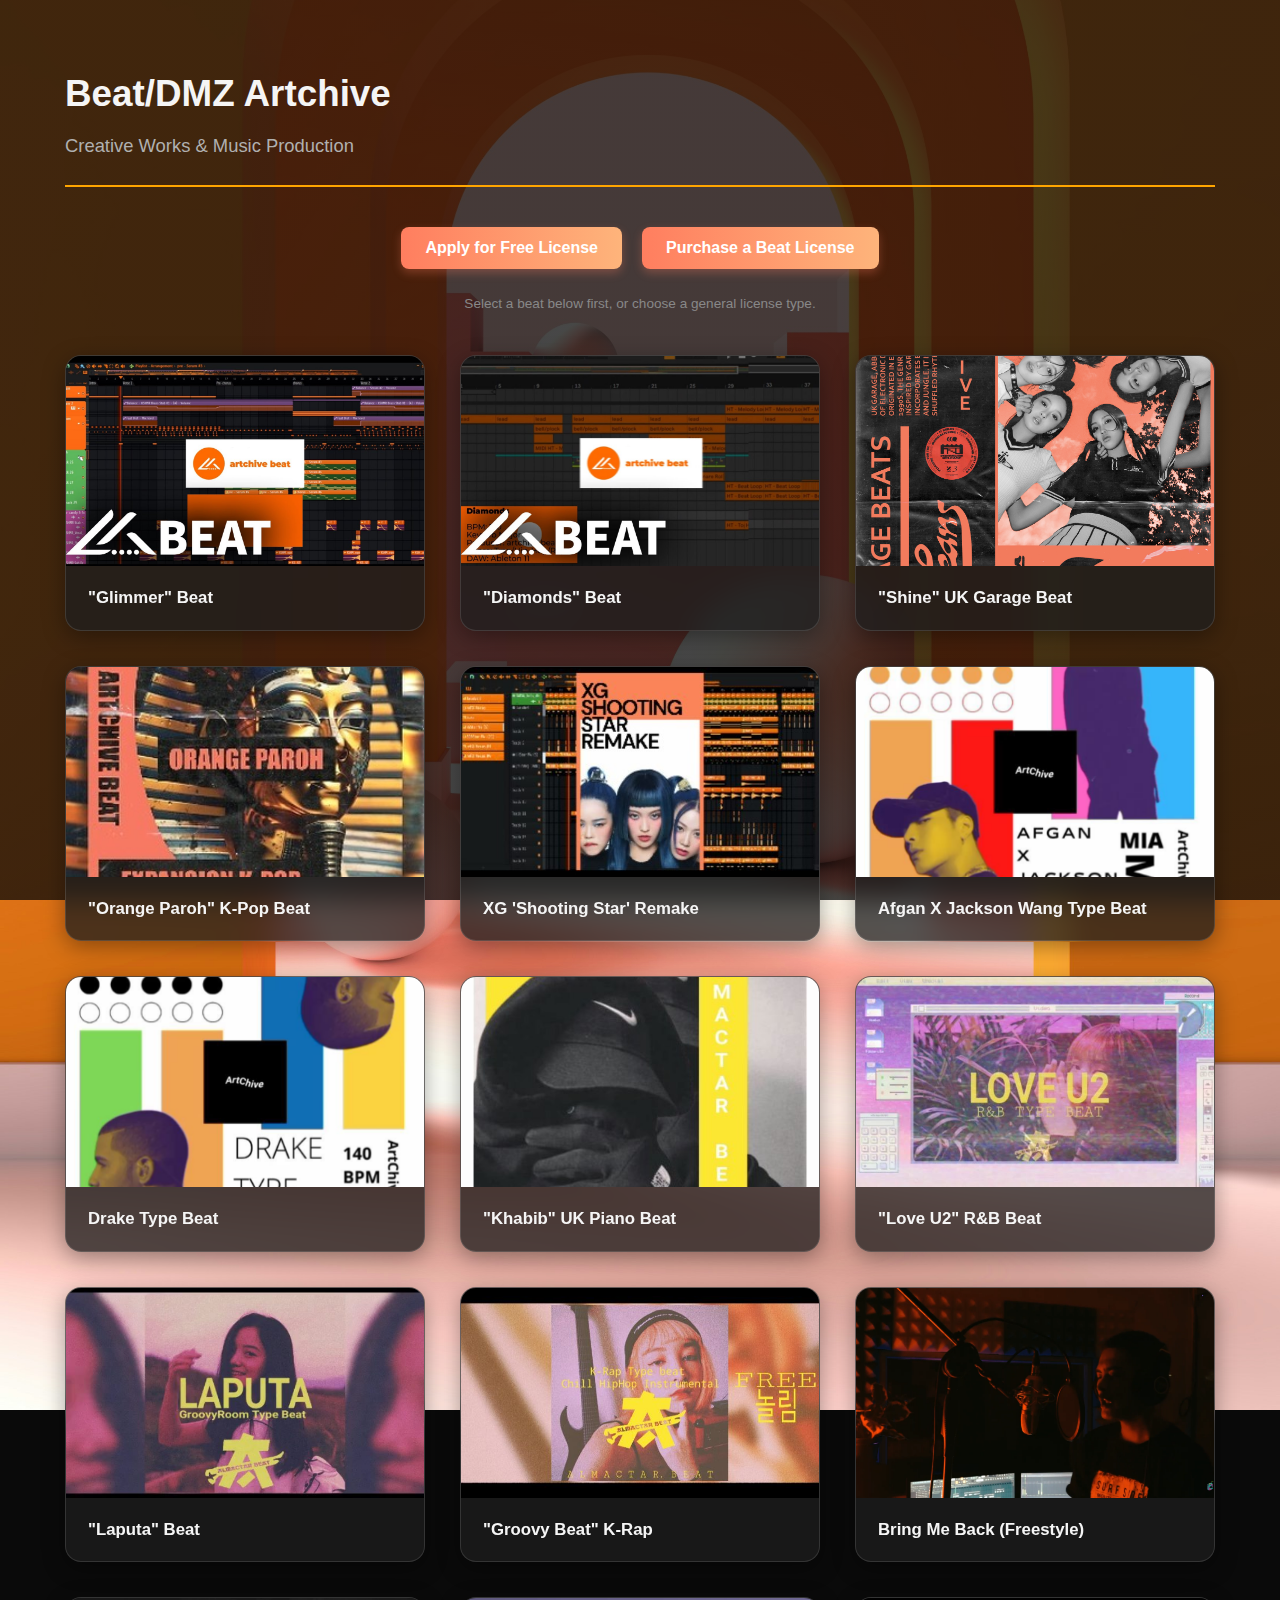
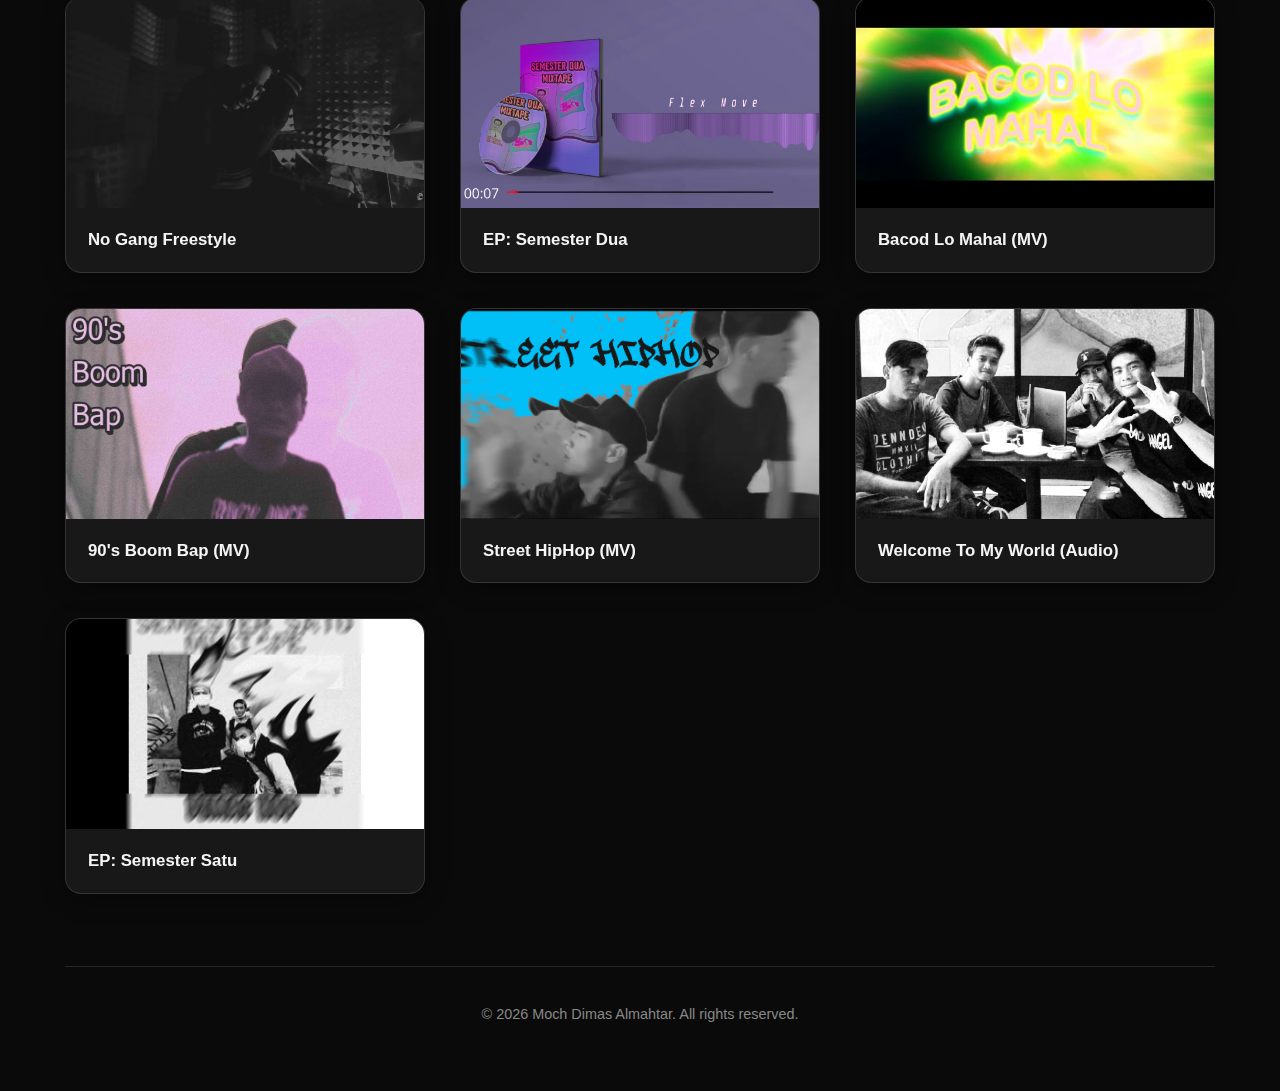
==== commit f593f156: "Add files via upload" ====
--- a/index.html
+++ b/index.html
@@ -20,8 +20,8 @@
 
         <!-- Action Buttons Container -->
         <div class="home-action-button-container">
-             <button id="home-apply-license-btn" class="modal-button large secondary">Apply for Free License</button>
-             <button id="home-purchase-license-btn" class="modal-button large purchase">Purchase a Beat License</button>
+             <button id="home-apply-license-btn" class="button-86">Apply for Free License</button>
+             <button id="home-purchase-license-btn" class="button-86">Purchase a Beat License</button>
         </div>
         <p class="small-info home-info">Select a beat below first, or choose a general license type.</p>
 
@@ -314,8 +314,8 @@
                     <div class="modal-actions">
                         <a id="modal-link" href="#" target="_blank" rel="noopener noreferrer">View Source</a>
                         <!-- Buttons below are linked to specific beats via JS -->
-                        <button id="apply-license-btn" class="modal-button secondary" style="display: none;">Apply Free License</button>
-                        <button id="purchase-license-btn" class="modal-button purchase" style="display: none;">Purchase License</button>
+                        <button id="apply-license-btn" class="button-86" style="display: none;">Apply Free License</button>
+                        <button id="purchase-license-btn" class="button-86" style="display: none;">Purchase License</button>
                     </div>
                 </div>
             </div>
@@ -347,15 +347,22 @@
                      <label for="license-agreement-check">I have read and agree to the <a href="#view-terms" id="view-license-terms-link">Free License Terms</a> (10k streams/views limit, non-commercial, credit required).</label>
                 </div>
                  <div id="license-terms-full" style="display: none; max-height: 150px; overflow-y: auto; border: 1px solid var(--glass-border); padding: 10px; margin-bottom: 1em; font-size: 0.85em; background: rgba(0,0,0,0.2);"></div>
-                <!-- === UPDATED BUTTONS AREA === -->
                 <div class="form-actions">
                     <!-- Step 1 Button -->
                     <button type="submit" id="generate-license-btn" class="modal-button primary">Generate License</button>
-                    <!-- Step 2 Button - Initially Hidden -->
-                    <button type="button" id="download-license-btn" class="modal-button secondary" style="display: none;">Download License</button>
+                    <!-- Step 2 Button - Initially Hidden - Text Updated -->
+                    <button type="button" id="download-license-btn" class="modal-button secondary" style="display: none;">View & Download License</button>
                 </div>
                 <p id="license-form-error" class="error-message" style="display: none;"></p>
-                 <!-- === END UPDATED BUTTONS AREA === -->
+
+                <!-- === NEW AREA TO DISPLAY LICENSE TEXT === -->
+                <div id="license-display-area" style="margin-top: 2em; display: none;">
+                    <p style="font-weight: bold; margin-bottom: 0.5em; color: var(--text-secondary);">License Generated:</p>
+                    <textarea id="license-text-output" rows="10" readonly style="width: 100%; background-color: rgba(0,0,0,0.25); color: var(--text-primary); border: 1px solid var(--glass-border); padding: 10px; font-size: 0.85em; border-radius: 8px; resize: vertical;"></textarea>
+                    <p style="font-size: 0.8em; color: var(--text-muted); margin-top: 0.5em;">You can copy the text above. File download has been attempted.</p>
+                </div>
+                <!-- === END DISPLAY AREA === -->
+
             </form>
         </div>
     </div>
@@ -400,6 +407,7 @@
 
     <script src="script.js"></script>
     <script>
+        // Sets the current year in the footer
         document.getElementById('currentYear').textContent = new Date().getFullYear();
     </script>
 </body>
--- a/style.css
+++ b/style.css
@@ -464,6 +464,33 @@
 #license-form .form-actions { margin-top: 2.5em; text-align: center; }
 .error-message { font-size: 0.9em; font-weight: bold; text-align: center; color: #ff6b6b; margin-top: 10px; }
 
+/* Tambahkan gaya untuk button */
+.button-86 {
+    display: inline-block;
+    padding: 12px 24px;
+    font-size: 1em;
+    font-weight: bold;
+    color: #fff;
+    background: linear-gradient(90deg, #ff7e5f, #feb47b);
+    border: none;
+    border-radius: 8px;
+    cursor: pointer;
+    text-align: center;
+    text-decoration: none;
+    transition: all 0.3s ease;
+    box-shadow: 0 4px 10px rgba(255, 126, 95, 0.3);
+}
+
+.button-86:hover {
+    background: linear-gradient(90deg, #feb47b, #ff7e5f);
+    box-shadow: 0 8px 15px rgba(255, 126, 95, 0.5);
+    transform: translateY(-2px);
+}
+
+.button-86:active {
+    transform: translateY(1px);
+    box-shadow: 0 4px 10px rgba(255, 126, 95, 0.3);
+}
 
 /* Responsive Adjustments */
 @media (max-width: 768px) {
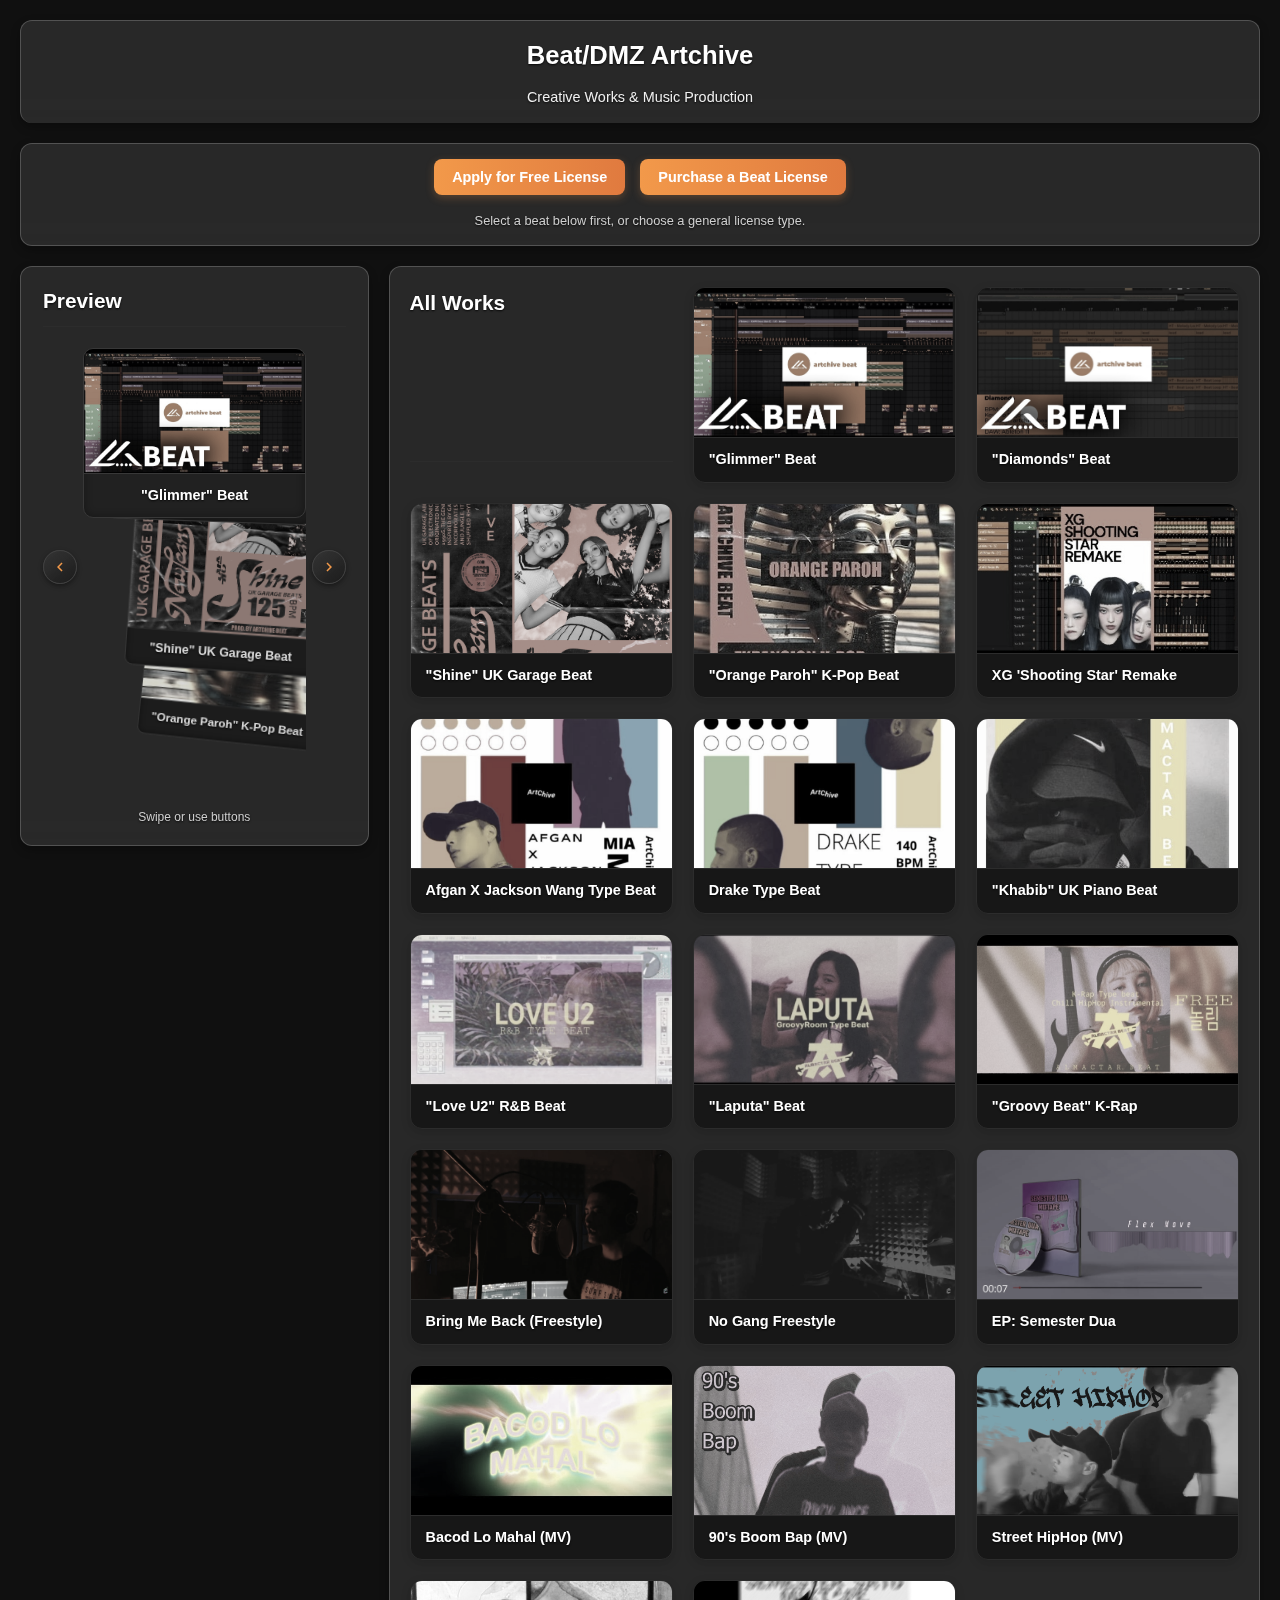
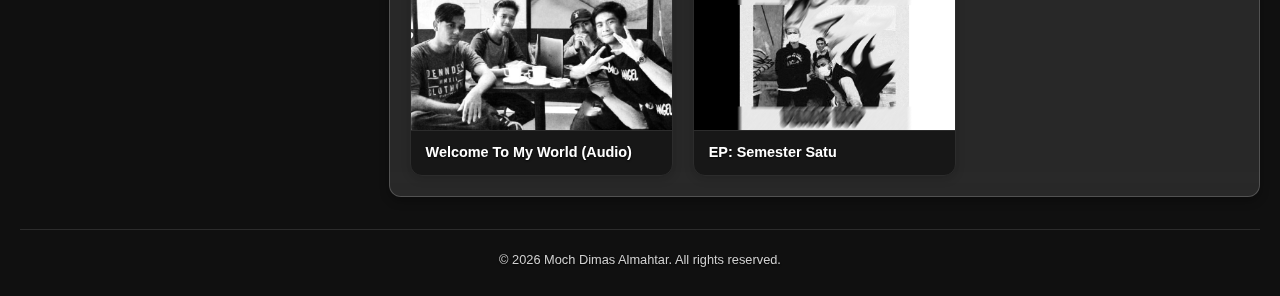
==== commit 7086f546: "Add files via upload" ====
--- a/index.html
+++ b/index.html
@@ -3,328 +3,356 @@
 <head>
     <meta charset="UTF-8">
     <meta name="viewport" content="width=device-width, initial-scale=1.0">
-    <title>Beat/DMZ Artchive - Creative Works</title>
+    <title>Beat/DMZ Artchive - Dark Modern</title>
+    <link rel="stylesheet" href="https://cdn.jsdelivr.net/npm/swiper@11/swiper-bundle.min.css" />
     <link rel="stylesheet" href="style.css">
-    <!-- Gumroad Script -->
     <script src="https://gumroad.com/js/gumroad.js"></script>
-    <!-- Favicon Links (Optional - Uncomment if you have the files) -->
-    <!-- <link rel="icon" href="img/favicon.ico" sizes="any"> -->
-    <!-- <link rel="apple-touch-icon" href="img/apple-touch-icon.png"> -->
+    <style>
+        /* Video background as true background */
+        .video-background-container {
+            position: fixed;
+            top: 0;
+            left: 0;
+            width: 100%;
+            height: 100%;
+            overflow: hidden;
+            z-index: -1; /* Ensure it stays behind all content */
+        }
+
+        .video-background-container iframe {
+            position: absolute;
+            top: 0;
+            left: 0;
+            width: 100%;
+            height: 100%;
+            object-fit: cover; /* Ensure it covers the entire container */
+            border: none;
+        }
+    </style>
 </head>
 <body>
-    <div class="container">
-        <header class="main-header">
+    <div class="video-background-container">
+        <iframe 
+            src="https://www.youtube.com/embed/eK-27ZaeEbk?autoplay=1&mute=1&loop=1&playlist=eK-27ZaeEbk&controls=0&modestbranding=1&rel=0&playsinline=1&start=35&cc_load_policy=0"
+            allow="autoplay; encrypted-media"
+            allowfullscreen
+            loading="lazy">
+        </iframe>
+    </div>
+
+<div class="dashboard-container"> <!-- Main Grid Container -->
+
+    <!-- Area Header -->
+    <div class="grid-area grid-area-header">
+        <header class="main-header card-style">
             <h1>Beat/DMZ Artchive</h1>
             <p class="subtitle">Creative Works & Music Production</p>
         </header>
-
-        <!-- Action Buttons Container -->
-        <div class="home-action-button-container">
-             <button id="home-apply-license-btn" class="button-86">Apply for Free License</button>
-             <button id="home-purchase-license-btn" class="button-86">Purchase a Beat License</button>
+    </div>
+
+    <!-- Area Actions -->
+    <div class="grid-area grid-area-actions">
+        <div class="actions-container card-style">
+            <div class="home-action-button-container">
+                 <button id="home-apply-license-btn" class="button-86">Apply for Free License</button>
+                 <button id="home-purchase-license-btn" class="button-86">Purchase a Beat License</button>
+            </div>
+            <p class="small-info home-info">Select a beat below first, or choose a general license type.</p>
         </div>
-        <p class="small-info home-info">Select a beat below first, or choose a general license type.</p>
-
-
+    </div>
+
+    <!-- Area Preview -->
+    <div class="grid-area grid-area-preview">
+        <section class="preview-section card-style">
+            <h2 class="section-title">Preview</h2>
+            <div class="preview-container">
+                <div class="swiper-button-custom preview-prev" id="preview-swipe-prev" aria-label="Previous preview slide">
+                    <svg xmlns="http://www.w3.org/2000/svg" viewBox="0 0 24 24" fill="currentColor"><path d="M15.41 7.41L14 6l-6 6 6 6 1.41-1.41L10.83 12z"/></svg>
+                </div>
+                <div class="swiper preview-swiper">
+                    <div class="swiper-wrapper">
+                        <!-- Slides - Ensure data attributes are complete -->
+                        <div class="swiper-slide"
+                             data-title='"Glimmer" - 105BPM Gm (K-Pop/Trap/Rap Beat)'
+                             data-meta='Producer: artchive beat | Genre: K-Pop/Trap/Rap | BPM: 105 | Key: Gm | DAW: FL Studio 21'
+                             data-description="'Glimmer' is a track blending K-Pop, Trap, and Rap elements."
+                             data-type="youtube"
+                             data-video-id="YQXJPL7udj8"
+                             data-link='https://www.youtube.com/watch?v=YQXJPL7udj8'
+                             data-link-text='View on YouTube'
+                             data-is-beat="true">
+                             <div class="slide-content"><img src="img/Untitled 1.png" alt="Glimmer Beat Visualizer"><h4>"Glimmer" Beat</h4></div>
+                        </div>
+                        <div class="swiper-slide"
+                             data-title='"Diamonds" - 150BPM Db Major (Trap/Hip-Hop/Rap Beat)'
+                             data-meta='Producer: artchive beat | Genre: Trap/Hip-Hop/Rap | BPM: 150 | Key: Db Major | DAW: Ableton 11'
+                             data-description="'Diamonds' is an energetic track in Db Major."
+                             data-type="youtube"
+                             data-video-id="TaCR_SKgHI4"
+                             data-link='https://www.youtube.com/watch?v=TaCR_SKgHI4'
+                             data-link-text='View on YouTube'
+                             data-is-beat="true">
+                             <div class="slide-content"><img src="img/Untitled 7.png" alt="Diamonds Beat Visualizer"><h4>"Diamonds" Beat</h4></div>
+                        </div>
+                        <div class="swiper-slide"
+                             data-title='UK Garage Beats "Shine" - (Y2K Trend) | BPM: 125'
+                             data-meta='Composer/Producer: Artchive Beat | Genre: UK Garage | BPM: 125 | Y2K Inspired'
+                             data-description="'Shine' is a UK Garage beat inspired by Y2K trends. (Credit 'Prod. by Artchive Beat' for non-profit use). Contact: dimasalmactar12@gmail.com"
+                             data-type="youtube"
+                             data-video-id="Ss4DbGfjswY"
+                             data-link='https://www.youtube.com/watch?v=Ss4DbGfjswY'
+                             data-link-text='View on YouTube'
+                             data-is-beat="true">
+                             <div class="slide-content"><img src="img/PLASTIC.jpg" alt="Shine UK Garage Beat Artwork"><h4>"Shine" UK Garage Beat</h4></div>
+                        </div>
+                        <div class="swiper-slide"
+                             data-title="'Orange Paroh' - Aggressive K-POP Type Beat"
+                             data-meta='Type: K-POP Type Beat | Producer: ArtChive Beat | Style: Aggressive'
+                             data-description="An aggressive K-Pop style beat titled 'Orange Paroh'."
+                             data-type="instagram"
+                             data-link="https://www.instagram.com/p/CxZlem1Jx94/"
+                             data-link-text='View on Instagram'
+                             data-is-beat="true">
+                             <div class="slide-content"><img src="img/Untitled 8.png" alt="Orange Paroh K-Pop Beat Artwork"><h4>"Orange Paroh" K-Pop Beat</h4></div>
+                         </div>
+                        <div class="swiper-slide"
+                             data-title="XG 'Shooting Star Instrumental Remake'"
+                             data-meta='Remake Producer: Artchive beat | Original Artist: XG'
+                             data-description="An instrumental reinterpretation of XG's 'Shooting Star'."
+                             data-type="instagram"
+                             data-link="https://www.instagram.com/p/CvqS3WmLhOO/"
+                             data-link-text='View on Instagram'
+                             data-is-beat="false"> <!-- Explicitly set false -->
+                             <div class="slide-content"><img src="img/Untitled 10.png" alt="XG Shooting Star Remake Artwork"><h4>XG 'Shooting Star' Remake</h4></div>
+                        </div>
+                        <div class="swiper-slide"
+                             data-title="DIMAS HOP EP - SEMESTER DUA (Mixtape) 2020"
+                             data-meta='Artist: Dimas Hop | Type: EP/Mixtape | Release: Oct 3, 2020 | Tracks: 6 | Duration: 17 min'
+                             data-description='Mixtape featuring 6 tracks: "Amnesia Freestyle (feat. DYVV)", "Bubble Freestyle", "Bacot Lo Mahal", "FlexGanG", "Flex Move", "Benar?".'
+                             data-type="spotify"
+                             data-embed-url="https://open.spotify.com/embed/album/4DtW5pa3w1E4nDNfQXVpHk?utm_source=generator&theme=0"
+                             data-link='https://open.spotify.com/album/4DtW5pa3w1E4nDNfQXVpHk?si=x4PKq42UQSe-8amss7nzMg&utm_source=copy-link'
+                             data-link-text='Listen on Spotify'
+                             data-is-beat="false"> <!-- Explicitly set false -->
+                             <div class="slide-content"><img src="img/maxresdefault.jpg" alt="Semester Dua EP Artwork"><h4>EP: Semester Dua</h4></div>
+                        </div>
+                        <!-- Add more slides as needed, ensuring all data attributes are present -->
+                    </div>
+                </div>
+                <div class="swiper-button-custom preview-next" id="preview-swipe-next" aria-label="Next preview slide">
+                     <svg xmlns="http://www.w3.org/2000/svg" viewBox="0 0 24 24" fill="currentColor"><path d="M8.59 16.59L10 18l6-6-6-6-1.41 1.41L13.17 12z"/></svg>
+                </div>
+            </div>
+            <p class="small-info swipe-info">Swipe or use buttons</p>
+        </section>
+    </div>
+
+    <!-- Area Main Grid -->
+    <div class="grid-area grid-area-main-grid">
         <main class="portfolio-grid">
-            <!-- Ensure data-type, data-video-id/data-embed-url/data-link are correct for each item -->
-
+             <h2 class="section-title all-works-title">All Works</h2>
+            <!-- Grid items with complete data attributes -->
             <!-- Glimmer -->
-            <div class="grid-item"
+            <div class="grid-item card-style"
                  data-title='"Glimmer" - 105BPM Gm (K-Pop/Trap/Rap Beat)'
                  data-meta='Producer: artchive beat | Genre: K-Pop/Trap/Rap | BPM: 105 | Key: Gm | DAW: FL Studio 21'
                  data-description="'Glimmer' is a track blending K-Pop, Trap, and Rap elements."
-                 data-type="youtube"
-                 data-video-id="YQXJPL7udj8"
-                 data-link="https://www.youtube.com/watch?v=YQXJPL7udj8"
-                 data-link-text="View on YouTube"
-                 data-is-beat="true">
-                <img src="img/Untitled 1.png" alt="Glimmer Beat Visualizer">
-                <h4>"Glimmer" Beat</h4>
-            </div>
-
+                 data-type="youtube" data-video-id="YQXJPL7udj8"
+                 data-link='https://www.youtube.com/watch?v=YQXJPL7udj8' data-link-text='View on YouTube' data-is-beat="true">
+                <img src="img/Untitled 1.png" alt="Glimmer Beat Visualizer"> <h4>"Glimmer" Beat</h4>
+            </div>
             <!-- Diamonds -->
-            <div class="grid-item"
+            <div class="grid-item card-style"
                  data-title='"Diamonds" - 150BPM Db Major (Trap/Hip-Hop/Rap Beat)'
                  data-meta='Producer: artchive beat | Genre: Trap/Hip-Hop/Rap | BPM: 150 | Key: Db Major | DAW: Ableton 11'
                  data-description="'Diamonds' is an energetic track in Db Major."
-                 data-type="youtube"
-                 data-video-id="TaCR_SKgHI4"
-                 data-link="https://www.youtube.com/watch?v=TaCR_SKgHI4"
-                 data-link-text="View on YouTube"
-                 data-is-beat="true">
-                <img src="img/Untitled 7.png" alt="Diamonds Beat Visualizer">
-                <h4>"Diamonds" Beat</h4>
-            </div>
-
-            <!-- Shine -->
-             <div class="grid-item"
-                 data-title='UK Garage Beats "Shine" - (Y2K Trend) | BPM: 125'
-                 data-meta='Composer/Producer: Artchive Beat | Genre: UK Garage | BPM: 125 | Y2K Inspired'
-                 data-description="'Shine' is a UK Garage beat inspired by Y2K trends. (Credit 'Prod. by Artchive Beat' for non-profit use). Contact: dimasalmactar12@gmail.com"
-                 data-type="youtube"
-                 data-video-id="Ss4DbGfjswY"
-                 data-link="https://www.youtube.com/watch?v=Ss4DbGfjswY"
-                 data-link-text="View on YouTube"
-                 data-is-beat="true">
-                <img src="img/PLASTIC.jpg" alt="Shine UK Garage Beat Artwork">
-                <h4>"Shine" UK Garage Beat</h4>
-            </div>
-
+                 data-type="youtube" data-video-id="TaCR_SKgHI4"
+                 data-link='https://www.youtube.com/watch?v=TaCR_SKgHI4' data-link-text='View on YouTube' data-is-beat="true">
+                <img src="img/Untitled 7.png" alt="Diamonds Beat Visualizer"> <h4>"Diamonds" Beat</h4>
+            </div>
+             <!-- Shine -->
+             <div class="grid-item card-style"
+                  data-title='UK Garage Beats "Shine" - (Y2K Trend) | BPM: 125'
+                  data-meta='Composer/Producer: Artchive Beat | Genre: UK Garage | BPM: 125 | Y2K Inspired'
+                  data-description="'Shine' is a UK Garage beat inspired by Y2K trends. (Credit 'Prod. by Artchive Beat' for non-profit use). Contact: dimasalmactar12@gmail.com"
+                  data-type="youtube" data-video-id="Ss4DbGfjswY"
+                  data-link='https://www.youtube.com/watch?v=Ss4DbGfjswY' data-link-text='View on YouTube' data-is-beat="true">
+                <img src="img/PLASTIC.jpg" alt="Shine UK Garage Beat Artwork"> <h4>"Shine" UK Garage Beat</h4>
+            </div>
             <!-- Orange Paroh -->
-             <div class="grid-item"
-                 data-title="'Orange Paroh' - Aggressive K-POP Type Beat"
-                 data-meta='Type: K-POP Type Beat | Producer: ArtChive Beat | Style: Aggressive'
-                 data-description="An aggressive K-Pop style beat titled 'Orange Paroh'."
-                 data-type="instagram"
-                 data-link="https://www.instagram.com/p/CxZlem1Jx94/"
-                 data-link-text="View on Instagram"
-                 data-is-beat="true">
-                <img src="img/Untitled 8.png" alt="Orange Paroh K-Pop Beat Artwork">
-                <h4>"Orange Paroh" K-Pop Beat</h4>
-            </div>
-
-            <!-- XG Remake (Not a beat) -->
-            <div class="grid-item"
+             <div class="grid-item card-style"
+                  data-title="'Orange Paroh' - Aggressive K-POP Type Beat"
+                  data-meta='Type: K-POP Type Beat | Producer: ArtChive Beat | Style: Aggressive'
+                  data-description="An aggressive K-Pop style beat titled 'Orange Paroh'."
+                  data-type="instagram" data-link="https://www.instagram.com/p/CxZlem1Jx94/" data-link-text="View on Instagram" data-is-beat="true">
+                <img src="img/Untitled 8.png" alt="Orange Paroh K-Pop Beat Artwork"> <h4>"Orange Paroh" K-Pop Beat</h4>
+            </div>
+            <!-- XG Remake -->
+            <div class="grid-item card-style"
                  data-title="XG 'Shooting Star Instrumental Remake'"
                  data-meta='Remake Producer: Artchive beat | Original Artist: XG'
                  data-description="An instrumental reinterpretation of XG's 'Shooting Star'."
-                 data-type="instagram"
-                 data-link="https://www.instagram.com/p/CvqS3WmLhOO/"
-                 data-link-text="View on Instagram"
-                 > <!-- Removed data-is-beat -->
-                <img src="img/Untitled 10.png" alt="XG Shooting Star Remake Artwork">
-                <h4>XG 'Shooting Star' Remake</h4>
-            </div>
-
+                 data-type="instagram" data-link="https://www.instagram.com/p/CvqS3WmLhOO/" data-link-text='View on Instagram' data-is-beat="false">
+                <img src="img/Untitled 10.png" alt="XG Shooting Star Remake Artwork"> <h4>XG 'Shooting Star' Remake</h4>
+            </div>
             <!-- Afgan X Jackson Wang -->
-            <div class="grid-item"
+            <div class="grid-item card-style"
                  data-title="Afgan X Jackson Wang Type Beat"
                  data-meta='Producer: ArtChive BEAT | Inspired By: Afgan, Jackson Wang'
                  data-description="Beat inspired by the styles of Afgan & Jackson Wang."
-                 data-type="instagram"
-                 data-link="https://www.instagram.com/p/CoolavYp9Mn/?img_index=1"
-                 data-link-text="View on Instagram"
-                 data-is-beat="true">
-                <img src="img/Untitled 6.png" alt="Afgan X Jackson Wang Type Beat Artwork">
-                <h4>Afgan X Jackson Wang Type Beat</h4>
-            </div>
-
+                 data-type="instagram" data-link="https://www.instagram.com/p/CoolavYp9Mn/?img_index=1" data-link-text='View on Instagram' data-is-beat="true">
+                <img src="img/Untitled 6.png" alt="Afgan X Jackson Wang Type Beat Artwork"> <h4>Afgan X Jackson Wang Type Beat</h4>
+            </div>
             <!-- Drake -->
-            <div class="grid-item"
+            <div class="grid-item card-style"
                  data-title="Drake Type Beat - 140BPM Key D#"
                  data-meta='Producer: ArtChive BEAT | Inspired By: Drake | BPM: 140 | Key: D#'
                  data-description="Beat inspired by Drake, produced in D# at 140 BPM."
-                 data-type="instagram"
-                 data-link="https://www.instagram.com/p/Coh0JSRpDTx/?img_index=1"
-                 data-link-text="View on Instagram"
-                 data-is-beat="true">
-                <img src="img/Untitled 4.png" alt="Drake Type Beat Artwork">
-                <h4>Drake Type Beat</h4>
-            </div>
-
-            <!-- Khabib -->
-            <div class="grid-item"
+                 data-type="instagram" data-link="https://www.instagram.com/p/Coh0JSRpDTx/?img_index=1" data-link-text='View on Instagram' data-is-beat="true">
+                <img src="img/Untitled 4.png" alt="Drake Type Beat Artwork"> <h4>Drake Type Beat</h4>
+            </div>
+             <!-- Khabib -->
+            <div class="grid-item card-style"
                  data-title='Emotional Piano UK Type Beat "Khabib"'
                  data-meta='Producer: Almactar Beat / Artchive Beat | Style: UK Beat, Emotional Piano'
                  data-description='"Khabib" is a UK style beat featuring an emotional piano melody.'
-                 data-type="instagram"
-                 data-link="https://www.instagram.com/p/CaxUgK2DlWY/"
-                 data-link-text="View on Instagram"
-                 data-is-beat="true">
-                <img src="img/Untitled 3.png" alt="Khabib Emotional UK Beat Artwork">
-                <h4>"Khabib" UK Piano Beat</h4>
-            </div>
-
+                 data-type="instagram" data-link="https://www.instagram.com/p/CaxUgK2DlWY/" data-link-text='View on Instagram' data-is-beat="true">
+                <img src="img/Untitled 3.png" alt="Khabib Emotional UK Beat Artwork"> <h4>"Khabib" UK Piano Beat</h4>
+            </div>
             <!-- Love U2 -->
-            <div class="grid-item"
+            <div class="grid-item card-style"
                  data-title='R&B Type Beat "Love U2" Chill HipHop'
                  data-meta='Producer: Almactar Beat / Artchive Beat | Genre: R&B, Chill Hop'
                  data-description='"Love U2" is a relaxed R&B and chill hip hop style beat.'
-                 data-type="instagram"
-                 data-link="https://www.instagram.com/p/B7JdJlTgVTX/"
-                 data-link-text="View on Instagram"
-                 data-is-beat="true">
-                <img src="img/Untitled 2.png" alt="Love U2 R&B Beat Artwork">
-                <h4>"Love U2" R&B Beat</h4>
-            </div>
-
+                 data-type="instagram" data-link="https://www.instagram.com/p/B7JdJlTgVTX/" data-link-text='View on Instagram' data-is-beat="true">
+                <img src="img/Untitled 2.png" alt="Love U2 R&B Beat Artwork"> <h4>"Love U2" R&B Beat</h4>
+            </div>
             <!-- Laputa -->
-            <div class="grid-item"
+            <div class="grid-item card-style"
                  data-title='GroovyRoom X DPR Live Type Beat "Laputa"'
                  data-meta='Producer: Almactar Beat / Artchive Beat | Inspired By: GroovyRoom, DPR Live'
                  data-description='"Laputa" beat, created in a style similar to GroovyRoom and DPR Live.'
-                 data-type="instagram"
-                 data-link="https://www.instagram.com/p/B1gJUe7hWws/"
-                 data-link-text="View on Instagram"
-                 data-is-beat="true">
-                <img src="img/Untitled.png" alt="Laputa GroovyRoom DPR Live Type Beat Artwork">
-                <h4>"Laputa" Beat</h4>
-            </div>
-
+                 data-type="instagram" data-link="https://www.instagram.com/p/B1gJUe7hWws/" data-link-text='View on Instagram' data-is-beat="true">
+                <img src="img/Untitled.png" alt="Laputa GroovyRoom DPR Live Type Beat Artwork"> <h4>"Laputa" Beat</h4>
+            </div>
             <!-- Groovy Beat -->
-             <div class="grid-item"
-                 data-title='K-Rap Type Beat Dpr Live X Sik-K "Groovy Beat"'
-                 data-meta='Producer: Almactar Beat / Artchive Beat | Style: K-Rap | Inspired By: DPR Live, Sik-K'
-                 data-description='"Groovy Beat" is a K-Rap style beat influenced by DPR Live and Sik-K.'
-                 data-type="instagram"
-                 data-link="https://www.instagram.com/p/B1M_m6iHFDH/"
-                 data-link-text="View on Instagram"
-                 data-is-beat="true">
-                <img src="img/Reelvideo-54373.jpg" alt="Groovy Beat K-Rap Artwork">
-                <h4>"Groovy Beat" K-Rap</h4>
-            </div>
-
+             <div class="grid-item card-style"
+                  data-title='K-Rap Type Beat Dpr Live X Sik-K "Groovy Beat"'
+                  data-meta='Producer: Almactar Beat / Artchive Beat | Style: K-Rap | Inspired By: DPR Live, Sik-K'
+                  data-description='"Groovy Beat" is a K-Rap style beat influenced by DPR Live and Sik-K.'
+                  data-type="instagram" data-link="https://www.instagram.com/p/B1M_m6iHFDH/" data-link-text='View on Instagram' data-is-beat="true">
+                <img src="img/Reelvideo-54373.jpg" alt="Groovy Beat K-Rap Artwork"> <h4>"Groovy Beat" K-Rap</h4>
+            </div>
             <!-- Bring Me Back -->
-            <div class="grid-item"
+            <div class="grid-item card-style"
                  data-title="ARTCHIVE DMZ - BRING ME BACK (FREESTYLE) 2021"
                  data-meta='Artist: ARTCHIVE DMZ | Role: Songwriter/Editor/Director | Year: 2021 | Genre: Hip-Hop/Rap'
                  data-description="Freestyle performance video for 'Bring Me Back'."
-                 data-type="youtube"
-                 data-video-id="EUdELoQ-znE"
-                 data-link="https://www.youtube.com/watch?v=EUdELoQ-znE"
-                 data-link-text="Watch on YouTube"> <!-- Removed data-is-beat -->
-                <img src="img/Untitled 12.png" alt="Bring Me Back Freestyle Video Thumbnail">
-                <h4>Bring Me Back (Freestyle)</h4>
-            </div>
-
-            <!-- No Gang -->
-            <div class="grid-item"
+                 data-type="youtube" data-video-id="EUdELoQ-znE"
+                 data-link='https://www.youtube.com/watch?v=EUdELoQ-znE' data-link-text='Watch on YouTube' data-is-beat="false">
+                <img src="img/Untitled 12.png" alt="Bring Me Back Freestyle Video Thumbnail"> <h4>Bring Me Back (Freestyle)</h4>
+            </div>
+             <!-- No Gang -->
+            <div class="grid-item card-style"
                  data-title="Dimas Hop - No Gang Freestyle 2021"
                  data-meta='Artist: Dimas Hop | Role: Songwriter/Editor/Director | Year: 2021 | Genre: Hip-Hop/Rap'
                  data-description="Freestyle rap video performance of 'No Gang'."
-                 data-type="youtube"
-                 data-video-id="iOgxldM6xqE"
-                 data-link="https://www.youtube.com/watch?v=iOgxldM6xqE"
-                 data-link-text="Watch on YouTube"> <!-- Removed data-is-beat -->
-                <img src="img/Untitled 9.png" alt="No Gang Freestyle Video Thumbnail">
-                <h4>No Gang Freestyle</h4>
-            </div>
-
+                 data-type="youtube" data-video-id="iOgxldM6xqE"
+                 data-link='https://www.youtube.com/watch?v=iOgxldM6xqE' data-link-text='Watch on YouTube' data-is-beat="false">
+                <img src="img/Untitled 9.png" alt="No Gang Freestyle Video Thumbnail"> <h4>No Gang Freestyle</h4>
+            </div>
             <!-- Semester Dua EP -->
-             <div class="grid-item"
-                 data-title="DIMAS HOP EP - SEMESTER DUA (Mixtape) 2020"
-                 data-meta='Artist: Dimas Hop | Type: EP/Mixtape | Release: Oct 3, 2020 | Tracks: 6 | Duration: 17 min'
-                 data-description='Mixtape featuring 6 tracks: "Amnesia Freestyle (feat. DYVV)", "Bubble Freestyle", "Bacot Lo Mahal", "FlexGanG", "Flex Move", "Benar?".'
-                 data-type="spotify"
-                 data-embed-url="https://open.spotify.com/embed/album/4DtW5pa3w1E4nDNfQXVpHk?utm_source=generator&theme=0"
-                 data-link="https://open.spotify.com/album/4DtW5pa3w1E4nDNfQXVpHk?si=x4PKq42UQSe-8amss7nzMg&utm_source=copy-link"
-                 data-link-text="Listen on Spotify"> <!-- Removed data-is-beat -->
-                <img src="img/maxresdefault.jpg" alt="Semester Dua EP Artwork">
-                <h4>EP: Semester Dua</h4>
-            </div>
-
+             <div class="grid-item card-style"
+                  data-title="DIMAS HOP EP - SEMESTER DUA (Mixtape) 2020"
+                  data-meta='Artist: Dimas Hop | Type: EP/Mixtape | Release: Oct 3, 2020 | Tracks: 6 | Duration: 17 min'
+                  data-description='Mixtape featuring 6 tracks: "Amnesia Freestyle (feat. DYVV)", "Bubble Freestyle", "Bacot Lo Mahal", "FlexGanG", "Flex Move", "Benar?".'
+                  data-type="spotify" data-embed-url="https://open.spotify.com/embed/album/4DtW5pa3w1E4nDNfQXVpHk?utm_source=generator&theme=0"
+                  data-link='https://open.spotify.com/album/4DtW5pa3w1E4nDNfQXVpHk?si=x4PKq42UQSe-8amss7nzMg&utm_source=copy-link' data-link-text='Listen on Spotify' data-is-beat="false">
+                <img src="img/maxresdefault.jpg" alt="Semester Dua EP Artwork"> <h4>EP: Semester Dua</h4>
+            </div>
             <!-- Bacod Lo Mahal -->
-             <div class="grid-item"
-                 data-title='(Explicit) Dimas Hop - Bacod Lo Mahal (Music Video) "Freestyle” 2020'
-                 data-meta='Artist: Dimas Hop | Role: Songwriter/Editor/Director | Composer: Almactar Beat | Video: 2020'
-                 data-description="Explicit music video for the freestyle track 'Bacod Lo Mahal'."
-                 data-type="youtube"
-                 data-video-id="He3LPx7CjUQ"
-                 data-link="https://youtu.be/He3LPx7CjUQ?si=IGPrf67KQfBTQiiT"
-                 data-link-text="Watch on YouTube"> <!-- Removed data-is-beat -->
-                <img src="img/hqdefault.jpg" alt="Bacod Lo Mahal Music Video Thumbnail">
-                <h4>Bacod Lo Mahal (MV)</h4>
-            </div>
-
+             <div class="grid-item card-style"
+                  data-title='(Explicit) Dimas Hop - Bacod Lo Mahal (Music Video) "Freestyle” 2020'
+                  data-meta='Artist: Dimas Hop | Role: Songwriter/Editor/Director | Composer: Almactar Beat | Video: 2020'
+                  data-description="Explicit music video for the freestyle track 'Bacod Lo Mahal'."
+                  data-type="youtube" data-video-id="He3LPx7CjUQ"
+                  data-link='https://youtu.be/He3LPx7CjUQ?si=IGPrf67KQfBTQiiT' data-link-text='Watch on YouTube' data-is-beat="false">
+                <img src="img/hqdefault.jpg" alt="Bacod Lo Mahal Music Video Thumbnail"> <h4>Bacod Lo Mahal (MV)</h4>
+            </div>
             <!-- 90s Boom Bap -->
-            <div class="grid-item"
+            <div class="grid-item card-style"
                  data-title="Dimas Hop & D.Y.V.V - 90's Boom Bap (Music Video) 2018"
                  data-meta='Artists: Dimas Hop, D.Y.V.V. | Role: Editor/Director | Genre: Boom Bap Hip-Hop | Year: 2018'
                  data-description="Collaboration music video capturing the 90s Boom Bap hip-hop era."
-                 data-type="youtube"
-                 data-video-id="4uvm_AHmf74"
-                 data-link="https://youtu.be/4uvm_AHmf74?si=mO4mdx297RRzoLjQ"
-                 data-link-text="Watch on YouTube"> <!-- Removed data-is-beat -->
-                <img src="img/1697606952-picsay.jpg" alt="90s Boom Bap Music Video Thumbnail">
-                <h4>90's Boom Bap (MV)</h4>
-            </div>
-
+                 data-type="youtube" data-video-id="4uvm_AHmf74"
+                 data-link='https://youtu.be/4uvm_AHmf74?si=mO4mdx297RRzoLjQ' data-link-text='Watch on YouTube' data-is-beat="false">
+                <img src="img/1697606952-picsay.jpg" alt="90s Boom Bap Music Video Thumbnail"> <h4>90's Boom Bap (MV)</h4>
+            </div>
             <!-- Street HipHop -->
-             <div class="grid-item"
-                 data-title="DIMAS HOP - Street HipHop ft D.Y.V.V (Music Video) 2017"
-                 data-meta='Artists: Dimas Hop, D.Y.V.V | Role: Director | Genre: Hip-Hop | Year: 2017'
-                 data-description="Music video for the track 'Street HipHop'."
-                 data-type="youtube"
-                 data-video-id="o_rHm1yvqeM"
-                 data-link="https://www.youtube.com/watch?v=o_rHm1yvqeM"
-                 data-link-text="Watch on YouTube"> <!-- Removed data-is-beat -->
-                <img src="img/Rectangle_1.png" alt="Street HipHop Music Video Thumbnail">
-                <h4>Street HipHop (MV)</h4>
-            </div>
-
+             <div class="grid-item card-style"
+                  data-title="DIMAS HOP - Street HipHop ft D.Y.V.V (Music Video) 2017"
+                  data-meta='Artists: Dimas Hop, D.Y.V.V | Role: Director | Genre: Hip-Hop | Year: 2017'
+                  data-description="Music video for the track 'Street HipHop'."
+                  data-type="youtube" data-video-id="o_rHm1yvqeM"
+                  data-link='https://www.youtube.com/watch?v=o_rHm1yvqeM' data-link-text='Watch on YouTube' data-is-beat="false">
+                <img src="img/Rectangle_1.png" alt="Street HipHop Music Video Thumbnail"> <h4>Street HipHop (MV)</h4>
+            </div>
             <!-- Welcome To My World -->
-            <div class="grid-item"
+            <div class="grid-item card-style"
                  data-title="Dimas Hop – Welcome To my World ft D.Y.V.V & Wibu$ex (audio) 2017"
                  data-meta='Artists: Dimas Hop, D.Y.V.V, Wibu$ex | Genre: Hip-Hop | Year: 2017'
                  data-description='Audio track "Welcome To my World" featuring collaborations.'
-                 data-type="soundcloud"
-                 data-embed-url="https://w.soundcloud.com/player/?url=https%3A//api.soundcloud.com/tracks/526850376&color=%23FFA500&auto_play=false&hide_related=true&show_comments=false&show_user=true&show_reposts=false&show_teaser=false&visual=false"
-                 data-height="166"
-                 data-link="https://soundcloud.com/dimashop7/dima-hop-welcome-to-my-world?utm_source=clipboard&utm_medium=text&utm_campaign=social_sharing"
-                 data-link-text="Listen on SoundCloud"> <!-- Removed data-is-beat -->
-                <img src="img/Untitled 5.png" alt="Welcome To my World Audio Artwork">
-                <h4>Welcome To My World (Audio)</h4>
-            </div>
-
+                 data-type="soundcloud" data-embed-url="https://w.soundcloud.com/player/?url=https%3A//api.soundcloud.com/tracks/526850376&color=%23FFA500&auto_play=false&hide_related=true&show_comments=false&show_user=true&show_reposts=false&show_teaser=false&visual=false" data-height="166"
+                 data-link='https://soundcloud.com/dimashop7/dima-hop-welcome-to-my-world?utm_source=clipboard&utm_medium=text&utm_campaign=social_sharing' data-link-text='Listen on SoundCloud' data-is-beat="false">
+                <img src="img/Untitled 5.png" alt="Welcome To my World Audio Artwork"> <h4>Welcome To My World (Audio)</h4>
+            </div>
             <!-- Semester Satu EP -->
-            <div class="grid-item"
+            <div class="grid-item card-style"
                  data-title="Dimas Hop EP: Semester Satu (2016-2018)"
                  data-meta='Artist: Dimas Hop | Type: EP | Released: Aug 18, 2020 (Recorded 2016-2018) | Tracks: 6 | Duration: 21 min'
                  data-description='Debut EP "Semester Satu" collecting tracks from 2016-2018. Tracklist includes: Welcome to My World (Remix), Sukabumi City (Remix), Exstra$kill, Street Hip-hop (Remix), 90’s BoomBap, Memulai (Remix Rolling Stone)'
-                 data-type="soundcloud"
-                 data-embed-url="https://w.soundcloud.com/player/?url=https%3A//api.soundcloud.com/playlists/640001919&color=%23FFA500&auto_play=false&hide_related=true&show_comments=false&show_user=true&show_reposts=false&show_teaser=false&visual=false"
-                 data-height="380" /* Note: Adjust height as needed for playlist embed */
-                 data-link="https://soundcloud.com/dimashop7/sets/semester1?utm_source=clipboard&utm_medium=text&utm_campaign=social_sharing"
-                 data-link-text="Listen on SoundCloud"> <!-- Removed data-is-beat -->
-                <img src="img/Untitled 11.png" alt="Semester Satu EP Artwork">
-                <h4>EP: Semester Satu</h4>
-            </div>
-
+                 data-type="soundcloud" data-embed-url="https://w.soundcloud.com/player/?url=https%3A//api.soundcloud.com/playlists/640001919&color=%23FFA500&auto_play=false&hide_related=true&show_comments=false&show_user=true&show_reposts=false&show_teaser=false&visual=false" data-height="380"
+                 data-link='https://soundcloud.com/dimashop7/sets/semester1?utm_source=clipboard&utm_medium=text&utm_campaign=social_sharing' data-link-text='Listen on SoundCloud' data-is-beat="false">
+                <img src="img/Untitled 11.png" alt="Semester Satu EP Artwork"> <h4>EP: Semester Satu</h4>
+            </div>
         </main>
-
-        <!-- Ko-fi Widget Section -->
-        <script src='https://storage.ko-fi.com/cdn/scripts/overlay-widget.js'></script>
-        <script>
-          kofiWidgetOverlay.draw('dmzartchive', {
-            'type': 'floating-chat',
-            'floating-chat.donateButton.text': 'Support me',
-            'floating-chat.donateButton.background-color': '#f45d22',
-            'floating-chat.donateButton.text-color': '#fff'
-          });
-        </script>
-
+    </div>
+
+    <!-- Area Footer -->
+    <div class="grid-area grid-area-footer">
         <footer>
             <p>© <span id="currentYear"></span> Moch Dimas Almahtar. All rights reserved.</p>
         </footer>
     </div>
 
-    <!-- Portfolio Modal Structure -->
-    <div id="portfolio-modal" class="modal">
-        <div class="modal-overlay"></div>
-        <div class="modal-content">
-            <button class="modal-close" aria-label="Close modal">×</button>
-            <h2 id="modal-title"></h2>
-            <div class="modal-body">
-                <!-- Embed container: Initially hidden, JS sets display: block -->
-                <div id="modal-video-container" style="display: none;"></div>
-                <div id="modal-details">
-                    <p id="modal-description"></p>
-                    <div id="modal-meta"></div>
-                    <div class="modal-actions">
-                        <a id="modal-link" href="#" target="_blank" rel="noopener noreferrer">View Source</a>
-                        <!-- Buttons below are linked to specific beats via JS -->
-                        <button id="apply-license-btn" class="button-86" style="display: none;">Apply Free License</button>
-                        <button id="purchase-license-btn" class="button-86" style="display: none;">Purchase License</button>
-                    </div>
+</div> <!-- End dashboard-container -->
+
+
+<!-- Modals -->
+<!-- Portfolio Modal -->
+<div id="portfolio-modal" class="modal">
+    <div class="modal-overlay"></div>
+    <div class="modal-content">
+        <button class="modal-close" aria-label="Close modal">×</button>
+        <h2 id="modal-title"></h2>
+        <div class="modal-body">
+            <div id="modal-video-container" style="display: none;"></div>
+            <div id="modal-details">
+                <p id="modal-description"></p>
+                <div id="modal-meta"></div>
+                <div class="modal-actions">
+                    <a id="modal-link" href="#" target="_blank" rel="noopener noreferrer" class="modal-button secondary">View Source</a>
+                    <button id="apply-license-btn" class="button-86" style="display: none;">Apply Free License</button>
+                    <button id="purchase-license-btn" class="button-86" style="display: none;">Purchase License</button>
                 </div>
             </div>
         </div>
     </div>
-
-    <!-- License Application Modal (Free) -->
-    <div id="license-apply-modal" class="modal">
-        <div class="modal-overlay"></div>
+</div>
+
+<!-- License Application Modal (Free) -->
+<div id="license-apply-modal" class="modal">
+      <div class="modal-overlay"></div>
         <div class="modal-content license-form-content">
             <button class="modal-close" aria-label="Close modal">×</button>
             <h2>Apply for Free License</h2>
@@ -335,80 +363,73 @@
                 </div>
                 <div class="form-group">
                     <label for="license-user-name">Your Full Name (Licensee):</label>
-                    <input type="text" id="license-user-name" name="user-name" placeholder="e.g., John Doe" required>
-                </div>
+                     <input type="text" id="license-user-name" name="user-name" placeholder="e.g., John Doe" required>
+                 </div>
                 <div class="form-group">
                     <label for="license-signature">Digital Signature:</label>
                     <input type="text" id="license-signature" name="signature" placeholder="Type your full name again to agree" required>
                     <small>By typing your name, you agree to the Free License terms.</small>
                 </div>
                 <div class="form-group agreement-box">
-                     <input type="checkbox" id="license-agreement-check" name="agreement" required>
-                     <label for="license-agreement-check">I have read and agree to the <a href="#view-terms" id="view-license-terms-link">Free License Terms</a> (10k streams/views limit, non-commercial, credit required).</label>
-                </div>
-                 <div id="license-terms-full" style="display: none; max-height: 150px; overflow-y: auto; border: 1px solid var(--glass-border); padding: 10px; margin-bottom: 1em; font-size: 0.85em; background: rgba(0,0,0,0.2);"></div>
+                    <input type="checkbox" id="license-agreement-check" name="agreement" required>
+                    <label for="license-agreement-check">I have read and agree to the <a href="#view-terms" id="view-license-terms-link">Free License Terms</a>.</label>
+                </div>
+                <div id="license-terms-full" style="display: none; max-height: 150px; overflow-y: auto; border: 1px solid var(--input-border); padding: 10px; margin-bottom: 1em; font-size: 0.85em; background: rgba(0,0,0,0.2);">
+                    <!-- Populated by JS -->
+                </div>
                 <div class="form-actions">
                     <!-- Step 1 Button -->
-                    <button type="submit" id="generate-license-btn" class="modal-button primary">Generate License</button>
-                    <!-- Step 2 Button - Initially Hidden - Text Updated -->
-                    <button type="button" id="download-license-btn" class="modal-button secondary" style="display: none;">View & Download License</button>
+                    <button type="submit" id="generate-license-btn" class="modal-button primary">Validate & Prepare</button>
+                    <!-- Step 2 Button - Initially Hidden -->
+                    <button type="button" id="download-license-btn" class="modal-button secondary" style="display: none;">Generate & Download License</button>
                 </div>
                 <p id="license-form-error" class="error-message" style="display: none;"></p>
 
-                <!-- === NEW AREA TO DISPLAY LICENSE TEXT === -->
-                <div id="license-display-area" style="margin-top: 2em; display: none;">
-                    <p style="font-weight: bold; margin-bottom: 0.5em; color: var(--text-secondary);">License Generated:</p>
-                    <textarea id="license-text-output" rows="10" readonly style="width: 100%; background-color: rgba(0,0,0,0.25); color: var(--text-primary); border: 1px solid var(--glass-border); padding: 10px; font-size: 0.85em; border-radius: 8px; resize: vertical;"></textarea>
-                    <p style="font-size: 0.8em; color: var(--text-muted); margin-top: 0.5em;">You can copy the text above. File download has been attempted.</p>
-                </div>
-                <!-- === END DISPLAY AREA === -->
-
+                <!-- Area Tampilan Lisensi (from system version) -->
+                <div id="license-display-area" style="display: none;">
+                     <p class="license-display-title">License Generated:</p>
+                     <textarea id="license-text-output" rows="10" readonly></textarea>
+                     <div class="license-copy-action">
+                        <button type="button" id="copy-license-btn" class="modal-button secondary small">Copy License Text</button>
+                     </div>
+                     <p class="small-info copy-info">You can copy the text above. File download has been attempted.</p>
+                </div>
             </form>
         </div>
-    </div>
-
-    <!-- Purchase Options Modal -->
-    <div id="purchase-options-modal" class="modal">
-        <div class="modal-overlay"></div>
+</div>
+
+<!-- Purchase Options Modal -->
+<div id="purchase-options-modal" class="modal">
+       <div class="modal-overlay"></div>
         <div class="modal-content purchase-modal-content">
             <button class="modal-close" aria-label="Close modal">×</button>
             <h2 id="purchase-modal-title">Choose Your Beat License</h2>
-            <p id="purchase-beat-info" style="display: none; font-style: italic; color: var(--text-secondary); margin-bottom: 1.5em;"></p>
+            <p id="purchase-beat-info" style="display: none; font-style: italic; color: var(--text-secondary); margin-bottom: 1.5em; text-align: center;"></p>
             <div class="license-container">
-                <div class="license-card" onclick="openGumroad('standard')">
-                    <h3>Standard License</h3>
-                    <p class="price"><strong>$29</strong></p>
-                    <ul class="features">
-                         <li>MP3 + WAV Files</li> <li>Sell up to 2,000 copies</li> <li>Up to 500,000 streams</li> <li>Music Videos: 1</li> <li>Non-Exclusive</li> <li>Must Credit: (Prod. Artchive Beat)</li>
-                    </ul>
-                    <button class="modal-button purchase small">Select Standard</button>
-                </div>
-                <div class="license-card" onclick="openGumroad('premium')">
-                    <h3>Premium License</h3>
-                    <p class="price"><strong>$79</strong></p>
-                     <ul class="features">
-                         <li>MP3 + WAV + Stems</li> <li>Sell up to 10,000 copies</li> <li>Up to 5,000,000 streams</li> <li>Music Videos: Unlimited</li> <li>Non-Exclusive</li> <li>Must Credit: (Prod. Artchive Beat)</li>
-                    </ul>
-                     <button class="modal-button purchase small">Select Premium</button>
-                </div>
-                <div class="license-card" onclick="openGumroad('exclusive')">
-                    <h3>Exclusive License</h3>
-                    <p class="price"><strong>$299+</strong> <span class="negotiable">(Negotiable)</span></p>
-                     <ul class="features">
-                         <li>MP3 + WAV + Stems</li> <li>Sell Unlimited copies</li> <li>Unlimited streams</li> <li>Music Videos: Unlimited</li> <li>Exclusive Rights</li> <li>Contact for details</li>
-                    </ul>
-                     <button class="modal-button purchase small">Contact for Exclusive</button>
-                     <!-- <a href="mailto:dimasalmactar12@gmail.com?subject=Exclusive License Inquiry" class="modal-button purchase small">Contact for Exclusive</a> -->
-                </div>
-            </div>
-             <p class="small-info" style="margin-top: 2em; text-align: center;">Clicking a license option will take you to Gumroad (or prompt contact for Exclusive).</p>
+                <div class="license-card" onclick="openGumroad('standard')"> <h3>Standard License</h3> <p class="price"><strong>$29</strong></p> <ul class="features"> <li>MP3 + WAV Files</li> <li>Sell up to 2,000 copies</li> <li>Up to 500,000 streams</li> <li>Music Videos: 1</li> <li>Non-Exclusive</li> <li>Must Credit: (Prod. Artchive Beat)</li> </ul> <button class="modal-button purchase small">Select Standard</button> </div>
+                <div class="license-card" onclick="openGumroad('premium')"> <h3>Premium License</h3> <p class="price"><strong>$79</strong></p> <ul class="features"> <li>MP3 + WAV + Stems</li> <li>Sell up to 10,000 copies</li> <li>Up to 5,000,000 streams</li> <li>Music Videos: Unlimited</li> <li>Non-Exclusive</li> <li>Must Credit: (Prod. Artchive Beat)</li> </ul> <button class="modal-button purchase small">Select Premium</button> </div>
+                <div class="license-card" onclick="openGumroad('exclusive')"> <h3>Exclusive License</h3> <p class="price"><strong>$299+</strong> <span class="negotiable">(Negotiable)</span></p> <ul class="features"> <li>MP3 + WAV + Stems</li> <li>Sell Unlimited copies</li> <li>Unlimited streams</li> <li>Music Videos: Unlimited</li> <li>Exclusive Rights</li> <li>Contact for details</li> </ul> <button class="modal-button purchase small">Contact for Exclusive</button> </div>
+            </div>
+             <p class="small-info purchase-footer-info">Clicking a license option will take you to Gumroad (or prompt contact for Exclusive).</p>
         </div>
-    </div>
-
-    <script src="script.js"></script>
-    <script>
-        // Sets the current year in the footer
-        document.getElementById('currentYear').textContent = new Date().getFullYear();
-    </script>
+</div>
+
+<!-- Ko-fi Widget -->
+<script src='https://storage.ko-fi.com/cdn/scripts/overlay-widget.js'></script>
+<script>
+  kofiWidgetOverlay.draw('dmzartchive', {
+    'type': 'floating-chat',
+    'floating-chat.donateButton.text': 'Support me',
+    'floating-chat.donateButton.background-color': '#ff5e5b', /* Kofi Red */
+    'floating-chat.donateButton.text-color': '#fff'
+  });
+</script>
+
+<!-- Scripts -->
+<script src="https://cdn.jsdelivr.net/npm/swiper@11/swiper-bundle.min.js"></script>
+<script src="script.js"></script>
+<script>
+    document.getElementById('currentYear').textContent = new Date().getFullYear();
+</script>
 </body>
 </html>--- a/style.css
+++ b/style.css
@@ -1,534 +1,744 @@
 /* START OF FILE style.css */
+/* Styles from the FIRST file (modern design) */
 
 /* Basic Reset */
-* {
-    box-sizing: border-box;
-    margin: 0;
-    padding: 0;
-}
+* { box-sizing: border-box; margin: 0; padding: 0; }
 
 /* Variables */
 :root {
-    --bg-color-start: #1a1a1a;
-    --bg-color-end: #0f0f0f;
-    --surface-color: #1e1e1e;
-    --glass-bg: rgba(30, 30, 30, 0.75);
-    --glass-border: rgba(255, 255, 255, 0.12);
-    --glass-shadow: rgba(0, 0, 0, 0.35);
-    --text-primary: #f5f5f5;
-    --text-secondary: #b0b0b0;
-    --text-muted: #888888;
-    --brand-orange: #FFA500;
-    --brand-orange-darker: #FF8C00;
-    --brand-orange-glow: rgba(255, 165, 0, 0.35);
-    --brand-green: #28a745; /* Added for purchase button */
-    --brand-green-darker: #218838; /* Added for purchase button */
-    --brand-green-glow: rgba(40, 167, 69, 0.35); /* Added for purchase button */
-    --shadow-color-light: rgba(0, 0, 0, 0.2);
-    --shadow-color-strong: rgba(0, 0, 0, 0.45);
+    --bg-color: #101010;
+    --card-bg: #1a1a1a;
+    --card-border: #2c2c2c;
+    --card-shadow: rgba(0, 0, 0, 0.15);
+    --text-primary: #ffffff; /* Bright white */
+    --text-secondary: #f0f0f0; /* Slightly dimmer white */
+    --text-muted: #d0d0d0; /* Muted white */
+    --brand-orange: #F2994A;
+    --brand-orange-darker: #E07A3F;
+    --brand-orange-glow: rgba(242, 153, 74, 0.2);
+    --brand-green: #27AE60; --brand-green-darker: #219653;
+    --brand-green-glow: rgba(39, 174, 96, 0.2);
+    --shadow-color-strong: rgba(0, 0, 0, 0.4);
+    --modal-bg: #222222;
+    --modal-border: #383838;
+    --modal-shadow: rgba(0, 0, 0, 0.45);
+    --modal-video-radius: 10px;
+    --border-radius-cards: 12px; /* Slightly less round */
+    --grid-gap: 15px; /* Tighter spacing */
+    --input-bg: #252525;
+    --input-border: #404040;
+    --input-focus-border: var(--brand-orange);
+    --text-shadow: 0 1px 2px rgba(0, 0, 0, 0.8); /* Subtle shadow */
 }
 
 /* Body Styling */
 body {
     font-family: -apple-system, BlinkMacSystemFont, "Segoe UI", Roboto, Helvetica, Arial, sans-serif, "Apple Color Emoji", "Segoe UI Emoji", "Segoe UI Symbol";
-    line-height: 1.6;
-    color: var(--text-primary);
-    padding: 10px;
-    -webkit-font-smoothing: antialiased;
-    -moz-osx-font-smoothing: grayscale;
-    min-height: 100vh;
-    background-color: #0a0a0a;
-    background-image:
-        linear-gradient(rgba(10, 10, 10, 0.75), rgba(10, 10, 10, 0.75)), /* Darker overlay */
-        url('img/background.jpg');
-    background-size: cover;
-    background-position: center center;
-    background-repeat: no-repeat;
-    background-attachment: fixed;
-}
-
-body.modal-open {
+    line-height: 1.55; color: var(--text-primary); padding: 0;
+    -webkit-font-smoothing: antialiased; -moz-osx-font-smoothing: grayscale;
+    min-height: 100vh; background-color: var(--bg-color);
+    /* Optional: Add background image like second file if desired */
+    /* background-image: linear-gradient(rgba(10, 10, 10, 0.85), rgba(10, 10, 10, 0.85)), url('img/background.jpg');
+    background-size: cover; background-position: center; background-attachment: fixed; */
+    text-shadow: var(--text-shadow);
+}
+body.modal-open { overflow: hidden; }
+
+/* --- DASHBOARD LAYOUT GRID --- */
+.dashboard-container {
+    display: grid;
+    grid-template-columns: 1fr; /* Mobile default: single column */
+    grid-template-areas:
+        "header"
+        "actions"
+        "preview"
+        "main"
+        "footer";
+    gap: var(--grid-gap); padding: var(--grid-gap); max-width: 1400px; margin: 0 auto;
+}
+/* Tablet layout */
+@media (min-width: 768px) {
+    .dashboard-container {
+        grid-template-columns: repeat(3, 1fr);
+        grid-template-areas:
+            "header header header"
+            "actions actions actions"
+            "preview preview preview" /* Preview full width on tablet */
+            "main main main"
+            "footer footer footer";
+        --grid-gap: 18px; padding: 18px;
+    }
+}
+/* Desktop layout */
+@media (min-width: 1024px) {
+    .dashboard-container {
+        grid-template-columns: 1fr 2.5fr; /* Adjust ratio if needed, e.g., 1fr 3fr */
+        grid-template-rows: auto auto 1fr auto; /* Header, Actions, Content Row (auto height), Footer */
+        grid-template-areas:
+            "header header"        /* Span header across all columns */
+            "actions actions"    /* Span actions across all columns */
+            "preview main"         /* Preview | Main Grid */
+            "footer footer";       /* Span footer across all columns */
+         --grid-gap: 20px; padding: 20px;
+    }
+     /* Allow content row to grow */
+     .grid-area-preview, .grid-area-main-grid {
+         min-height: 0; /* Prevent blowout if content is short */
+     }
+     /* Ensure Preview doesn't collapse too much */
+     .grid-area-preview .preview-section {
+        min-height: 400px; /* Example minimum height */
+     }
+
+}
+
+/* Grid Area Assignments */
+.grid-area { min-width: 0; /* Prevent grid blowout */ }
+.grid-area-header { grid-area: header; }
+.grid-area-actions { grid-area: actions; }
+.grid-area-preview { grid-area: preview; }
+.grid-area-main-grid { grid-area: main; }
+.grid-area-footer { grid-area: footer; }
+
+/* --- CARD STYLING --- */
+.card-style {
+    background: rgba(255, 255, 255, 0.1); /* Transparent white */
+    backdrop-filter: blur(10px); /* Blur effect */
+    -webkit-backdrop-filter: blur(10px); /* Safari support */
+    border: 1px solid rgba(255, 255, 255, 0.2); /* Subtle border */
+    border-radius: var(--border-radius-cards); /* Consistent border radius */
+    box-shadow: 0 4px 10px rgba(0, 0, 0, 0.3); /* Subtle shadow */
+    transition: all 0.3s ease;
+    display: flex; flex-direction: column;
+}
+/* Grid items don't need forced height */
+.grid-item.card-style { height: auto; }
+
+.grid-area-header .card-style:hover,
+.grid-area-actions .card-style:hover,
+.grid-area-preview .card-style:hover {
+     border-color: #444; /* Subtle hover effect */
+}
+
+/* --- Header Specific Styling --- */
+.grid-area-header .main-header {
+    padding: 15px 22px; border-bottom: none; display: flex;
+    justify-content: space-between; align-items: center; flex-wrap: wrap; gap: 10px;
+}
+.main-header h1 { font-size: 1.6em; margin: 0; border: none; font-weight: 600; }
+.main-header .subtitle { font-size: 0.9em; margin: 0; color: var(--text-secondary); }
+
+/* --- Actions Area Styling --- */
+.grid-area-actions .actions-container { padding: 15px 22px; align-items: center; text-align: center;}
+.home-action-button-container {
+    display: flex; justify-content: center; align-items: center;
+    flex-wrap: wrap; gap: 15px; margin-bottom: 0.5em; padding: 0;
+}
+p.small-info.home-info { margin: 0.6em 0 0 0; font-size: 0.8em; color: var(--text-muted);}
+
+/* --- Preview Section Styling --- */
+.grid-area-preview .preview-section {
+    background: rgba(255, 255, 255, 0.1); /* Transparent white */
+    backdrop-filter: blur(10px); /* Blur effect */
+    -webkit-backdrop-filter: blur(10px); /* Safari support */
+    border: 1px solid rgba(255, 255, 255, 0.2); /* Subtle border */
+    border-radius: var(--border-radius-cards); /* Consistent border radius */
+    box-shadow: 0 4px 10px rgba(0, 0, 0, 0.3); /* Subtle shadow */
+    padding: 18px 22px;
+    justify-content: flex-start; /* Align content to top */
+    /* Let flexbox handle height or set a min-height */
+    min-height: 400px; /* Example: ensure it has some height */
+}
+.preview-section .section-title {
+    font-size: 1.3em; margin-bottom: 1em; padding-bottom: 0.4em;
+    border-bottom: 1px solid var(--card-border); flex-shrink: 0; font-weight: 600;
+}
+.preview-container {
+    position: relative; width: 100%; max-width: 350px; /* Constrain width */
+    margin: 0 auto; padding: 0 40px; /* Keep space for buttons */
+    flex-grow: 1; display: flex; flex-direction: column;
+    justify-content: center; min-height: 300px; /* Min height for swiper area */
+}
+.swiper.preview-swiper {
+    width: 100%; height: 100%; /* Occupy available space */
+    min-height: 280px; /* Minimum slide height */
+    overflow: hidden; position: static; /* Let container position buttons */
+}
+.swiper.preview-swiper .swiper-wrapper { cursor: grab; }
+.swiper.preview-swiper .swiper-wrapper:active { cursor: grabbing; }
+
+.preview-swiper .swiper-slide {
+    background-color: #252525; border: 1px solid #383838;
+    border-radius: 10px; overflow: hidden;
+    display: flex; flex-direction: column;
+    transition: transform 0.4s ease;
+    /* Add a subtle inner shadow for depth */
+    box-shadow: inset 0 0 8px rgba(0,0,0,0.3);
+}
+.preview-swiper .slide-content { display: flex; flex-direction: column; height: 100%; }
+.preview-swiper .swiper-slide img {
+    display: block; width: 100%; height: 65%; /* Adjust image height */
+    object-fit: cover; flex-shrink: 0;
+    border-bottom: 1px solid #383838; /* Separator */
+    filter: grayscale(80%); /* Less intense grayscale */
+    transition: filter 0.4s ease;
+}
+.preview-swiper .swiper-slide:hover img { filter: grayscale(0%); }
+.preview-swiper .swiper-slide h4 {
+    font-size: 0.9em; font-weight: 600;
+    padding: 12px 15px; /* Slightly more padding */
+    color: var(--text-primary); line-height: 1.3; margin: 0;
+    flex-grow: 1; display: flex; align-items: center; justify-content: center;
+    text-align: center; transition: color 0.3s ease;
+    background-color: rgba(0,0,0,0.1); /* Slight background for text area */
+    text-shadow: var(--text-shadow); /* Add shadow */
+}
+.preview-swiper .swiper-slide:hover h4 { color: var(--brand-orange); }
+
+/* Swiper Navigation Buttons */
+.swiper-button-custom {
+    position: absolute; top: 50%; transform: translateY(-50%);
+    width: 34px; height: 34px;
+    background: linear-gradient(145deg, rgba(50, 50, 50, 0.8), rgba(25, 25, 25, 0.9));
+    border: 1px solid #404040; border-radius: 50%;
+    display: flex; align-items: center; justify-content: center;
+    cursor: pointer; z-index: 10; transition: all 0.3s ease;
+    box-shadow: 0 2px 5px rgba(0,0,0,0.4);
+    -webkit-backdrop-filter: blur(3px); backdrop-filter: blur(3px);
+    user-select: none; -webkit-user-select: none; -moz-user-select: none; -ms-user-select: none;
+}
+.swiper-button-custom svg { width: 18px; height: 18px; fill: var(--brand-orange); transition: fill 0.3s ease, transform 0.3s ease; }
+.swiper-button-custom:hover { background: linear-gradient(145deg, rgba(60, 60, 60, 0.9), rgba(30, 30, 30, 1)); box-shadow: 0 3px 8px rgba(0,0,0,0.5); transform: translateY(-50%) scale(1.05); }
+.swiper-button-custom:hover svg { fill: var(--text-primary); transform: scale(1.1); }
+.swiper-button-custom:active { transform: translateY(-50%) scale(0.98); box-shadow: 0 1px 3px rgba(0,0,0,0.3); }
+.swiper-button-custom.preview-prev { left: 0px; }
+.swiper-button-custom.preview-next { right: 0px; }
+.swiper-button-custom::after { display: none; } /* Hide default swiper arrows if they appear */
+
+p.small-info.swipe-info {
+    font-size: 0.75em; /* Slightly larger */ color: var(--text-muted); text-align: center;
+    margin-top: 1em; /* Space above info text */
+    padding-top: 0.8em; flex-shrink: 0;
+}
+
+/* --- Main Grid Area Styling --- */
+.grid-area-main-grid .section-title.all-works-title {
+    font-size: 1.3em; margin: 0 0 1em 0; padding: 0 0 0.4em 0;
+    border-bottom: 1px solid var(--card-border); font-weight: 600;
+}
+.portfolio-grid {
+    display: grid;
+    grid-template-columns: repeat(auto-fit, minmax(220px, 1fr)); /* Adjust minmax */
+    gap: var(--grid-gap); 
+    margin-top: 0;
+    background: rgba(255, 255, 255, 0.1); /* Transparent white */
+    backdrop-filter: blur(10px); /* Blur effect */
+    -webkit-backdrop-filter: blur(10px); /* Safari support */
+    border: 1px solid rgba(255, 255, 255, 0.2); /* Subtle border */
+    border-radius: var(--border-radius-cards); /* Rounded corners */
+    padding: 20px; /* Add padding inside the grid */
+    box-shadow: 0 4px 10px rgba(0, 0, 0, 0.3); /* Subtle shadow */
+}
+.grid-item.card-style {
+    background-color: var(--card-bg); border: 1px solid var(--card-border);
+    border-radius: var(--border-radius-cards); overflow: hidden; cursor: pointer;
+    transition: all 0.3s ease; display: flex; flex-direction: column;
+    box-shadow: 0 3px 10px var(--card-shadow); padding: 0; /* Reset padding for grid items */
+    -webkit-backdrop-filter: none; backdrop-filter: none; /* Remove blur from grid items */
+}
+.grid-item.card-style:hover {
+    transform: translateY(-5px) scale(1.02); /* Slightly less lift */
+    box-shadow: 0 6px 15px rgba(0,0,0,0.3), 0 0 8px var(--brand-orange-glow); /* More prominent shadow */
+    border-color: var(--brand-orange);
+}
+.grid-item.card-style img {
+    display: block; width: 100%; height: 150px; /* Adjust height */
+    object-fit: cover; position: relative; z-index: 0;
+    filter: grayscale(80%); transition: filter 0.4s ease;
+    border-bottom: 1px solid var(--card-border);
+}
+.grid-item.card-style:hover img { filter: grayscale(0%); }
+.grid-item.card-style h4 {
+    font-size: 0.9em; font-weight: 600;
+    padding: 12px 15px; /* Consistent padding */
+    color: var(--text-primary); line-height: 1.35; margin: 0;
+    flex-grow: 1; display: flex; align-items: center;
+    position: relative; z-index: 2; transition: color 0.3s ease;
+    text-align: left;
+    background-color: rgba(0,0,0,0.1); /* Match swiper slide text background */
+    text-shadow: var(--text-shadow); /* Add shadow */
+}
+.grid-item.card-style:hover h4 { color: var(--brand-orange); }
+
+/* --- Footer Styling --- */
+.grid-area-footer footer {
+    text-align: center; margin-top: 1em; /* Reduced top margin */
+    padding: 1.5em 0 0.5em 0; /* Adjusted padding */
+    border-top: 1px solid var(--card-border);
+    font-size: 0.8em; color: var(--text-muted);
+}
+
+/* --- UNIFIED MODERN MODAL STYLES --- */
+.modal {
+    position: fixed; inset: 0; display: none;
+    align-items: center; justify-content: center;
+    z-index: 1000; padding: 15px; /* Added padding */
+}
+.modal.is-visible {
+    display: flex; animation: modalOverlayFadeIn 0.3s ease-out forwards;
+}
+@keyframes modalOverlayFadeIn { from { opacity: 0; } to { opacity: 1; } }
+@keyframes modalSlideInUp { from { opacity: 0; transform: translateY(25px) scale(0.98); } to { opacity: 1; transform: translateY(0) scale(1); } }
+
+.modal-overlay {
+    position: absolute; inset: 0;
+    background-color: rgba(0, 0, 0, 0.555); /* Darker overlay */
+    cursor: pointer; z-index: 1001;
+    -webkit-backdrop-filter: blur(5px); backdrop-filter: blur(5px);
+}
+.modal-content {
+    background: rgba(0, 0, 0, 0.637); /* Darker transparent black */
+    backdrop-filter: blur(50px); /* Blur effect */
+    -webkit-backdrop-filter: blur(14px); /* Safari support */
+    border: 1px solid rgba(255, 255, 255, 0.1); /* Subtle border */
+    border-radius: 12px;
+    box-shadow: 0 12px 40px rgba(0, 0, 0, 0.6); /* Stronger shadow */
+    position: relative;
+    padding: 25px 30px; /* Adjusted padding */
+    max-width: 750px; width: 100%; /* Slightly wider max-width */
+    max-height: 90vh; overflow-y: auto; z-index: 1002;
+    border-top: 3px solid var(--brand-orange); /* Accent border */
+    opacity: 0; transform: translateY(25px) scale(0.98);
+}
+.modal.is-visible .modal-content {
+    animation: modalSlideInUp 0.35s 0.05s cubic-bezier(0.165, 0.84, 0.44, 1) forwards;
+}
+.modal-close {
+    position: absolute; top: 12px; right: 12px;
+    font-size: 1.6em; font-weight: 400; line-height: 1;
+    color: var(--text-secondary); background: rgba(0,0,0,0.3);
+    border: 1px solid rgba(255, 255, 255, 0.1); border-radius: 50%;
+    width: 32px; height: 32px; cursor: pointer; padding: 0;
+    display: flex; align-items: center; justify-content: center;
+    transition: all 0.25s ease-out; z-index: 1003;
+}
+.modal-close:hover {
+    background-color: rgba(255, 255, 255, 0.15); color: var(--text-primary);
+    transform: rotate(90deg) scale(1.05); border-color: rgba(255, 255, 255, 0.3);
+}
+.modal-content h2 {
+    font-size: 1.5em; /* Adjusted title size */
+    margin-top: 0; margin-bottom: 1em; /* Adjusted margin */
+    color: var(--text-primary); padding-right: 40px; /* Space for close button */
+    font-weight: 600; line-height: 1.3;
+    text-shadow: var(--text-shadow); /* Add shadow */
+}
+.modal-body { padding-top: 0.5em; }
+
+#purchase-options-modal .modal-content { max-width: 880px; } /* Wider purchase modal */
+#license-apply-modal .modal-content { max-width: 650px; } /* Specific width for license form */
+
+/* Video/Embed Container Styles (inside modal) */
+#modal-video-container {
+    position: relative; width: 100%; max-width: 100%;
+    background: #000; margin-bottom: 1.5em; /* Adjusted margin */
+    border-radius: var(--modal-video-radius);
+    border: 1px solid var(--modal-border);
+    overflow: hidden; height: auto;
+}
+#modal-video-container.aspect-16-9 { height: 0; padding-bottom: 56.25%; }
+/* Specific style for Instagram Embeds */
+#modal-video-container.instagram-embed-container {
+    height: auto; max-height: 70vh; /* Limit height */
+    padding-bottom: 0; display: flex; justify-content: center;
+    align-items: center; background: #111; /* Give it a background */
+    min-height: 300px; /* Ensure it has some minimum size */
+}
+#modal-video-container.fixed-height {
+    height: auto; padding-bottom: 0; overflow: visible;
+    background: transparent; border: none;
+}
+
+#modal-video-container iframe { display: block; border: 0; border-radius: inherit; max-width: 100%; }
+#modal-video-container.aspect-16-9 iframe { position: absolute; top: 0; left: 0; width: 100%; height: 100%; }
+#modal-video-container.instagram-embed-container iframe {
+    position: static; /* Let flexbox center it */
+    width: auto; max-width: 95%; /* Slightly smaller than container */
+    height: auto; max-height: 68vh; /* Slightly smaller than container */
+    margin: auto; border-radius: 6px; /* Add slight radius */
+    min-width: 300px; /* Minimum width */
+    min-height: 300px; /* Minimum height */
+    box-shadow: 0 0 15px rgba(0,0,0,0.5);
+}
+#modal-video-container.fixed-height iframe { position: static; width: 100%; height: inherit; border-radius: 8px; }
+
+#modal-details {}
+#modal-description { font-size: 0.9em; line-height: 1.6; color: var(--text-secondary); margin-bottom: 1em; }
+#modal-meta { font-size: 0.8em; color: var(--text-muted); margin-bottom: 0; padding-top: 0; border-top: none; line-height: 1.4; word-break: break-word; }
+.modal-actions { margin-top: 1.5em; padding-top: 1em; border-top: 1px solid var(--modal-border); display: flex; flex-wrap: wrap; gap: 10px; justify-content: flex-start; align-items: center; }
+
+/* --- Consistent Button Styles --- */
+.button-86 { /* Style for main action buttons */
+    display: inline-block; padding: 10px 18px; /* Adjusted padding */
+    font-size: 0.9em; font-weight: 700; color: #fff; /* White text */
+    background: linear-gradient(90deg, var(--brand-orange), var(--brand-orange-darker));
+    border: none; border-radius: 8px; /* Slightly rounder */
+    cursor: pointer; text-align: center; text-decoration: none;
+    transition: all 0.3s ease;
+    box-shadow: 0 3px 8px rgba(242, 153, 74, 0.25);
+    vertical-align: middle;
+}
+.button-86:hover {
+    background: linear-gradient(90deg, var(--brand-orange-darker), var(--brand-orange));
+    box-shadow: 0 5px 12px rgba(242, 153, 74, 0.35);
+    transform: translateY(-2px);
+}
+.button-86:active { transform: translateY(0px); box-shadow: 0 2px 5px rgba(242, 153, 74, 0.2); }
+
+/* Modal Buttons */
+.modal-button {
+    display: inline-block; margin: 0; font-weight: 600;
+    text-decoration: none; font-size: 0.9em; padding: 10px 18px;
+    border: none; border-radius: 8px; transition: all 0.3s ease;
+    cursor: pointer; text-align: center; background-size: 200% auto;
+    line-height: 1.4; vertical-align: middle;
+}
+.modal-button:hover { transform: translateY(-2px); }
+.modal-button.primary { /* For main modal actions like 'Generate' */
+    background-image: linear-gradient(to right, var(--brand-orange-darker) 0%, var(--brand-orange) 50%, var(--brand-orange-darker) 100%);
+    color: #fff; box-shadow: 0 3px 8px rgba(242, 153, 74, 0.25);
+}
+.modal-button.primary:hover { background-position: right center; box-shadow: 0 5px 12px var(--brand-orange-glow); }
+
+.modal-button.secondary { /* For less prominent actions like 'View Source', 'Copy', 'Download' */
+    background-color: #383838; /* Darker grey */
+    color: var(--text-secondary); border: 1px solid #4f4f4f; /* Slightly lighter border */
+    box-shadow: none;
+}
+.modal-button.secondary:hover {
+    background-color: #454545; border-color: var(--text-secondary); color: var(--text-primary);
+}
+
+.modal-button.purchase { /* For purchase card selection */
+    background-image: linear-gradient(to right, var(--brand-green-darker) 0%, var(--brand-green) 50%, var(--brand-green-darker) 100%);
+    color: #fff; box-shadow: 0 3px 8px var(--brand-green-glow);
+}
+.modal-button.purchase:hover { background-position: right center; box-shadow: 0 5px 12px rgba(39, 174, 96, 0.3); }
+
+.modal-button.small { padding: 8px 14px; font-size: 0.8em; border-radius: 6px;} /* Smaller buttons */
+
+/* Ensure modal link takes secondary style */
+#modal-link.modal-button.secondary { margin: 0; }
+
+
+/* --- Purchase/License Modals --- */
+.license-container {
+    display: flex; /* Use flexbox for layout */
+    justify-content: center; /* Center cards */
+    gap: 20px; /* Space between cards */
+    flex-wrap: wrap; /* Allow wrapping on smaller screens */
+    margin-top: 1em;
+}
+.license-card {
+    border: 1px solid #383838; background-color: #282828; /* Slightly darker card */
+    box-shadow: 0 4px 12px rgba(0,0,0,0.25); padding: 15px 20px; /* Adjusted padding */
+    border-radius: 10px; cursor: pointer; transition: all 0.3s ease;
+    flex: 1; /* Allow cards to grow */
+    min-width: 240px; /* Minimum width */
+    max-width: 280px; /* Maximum width */
+    display: flex; flex-direction: column; /* Stack content vertically */
+}
+.license-card:hover {
+    background-color: #303030;
+    box-shadow: 0 8px 20px var(--shadow-color-strong), 0 0 10px var(--brand-green-glow);
+    border-color: var(--brand-green);
+    transform: translateY(-4px);
+}
+.license-card h3 {
+    border-bottom: 1px solid #444; font-size: 1.2em; font-weight: 600;
+    text-align: center; padding-bottom: 0.6em; margin-bottom: 0.8em;
+    color: var(--brand-green); /* Use green for purchase titles */
+}
+.license-card p.price { font-size: 1.1em; font-weight: 700; margin-bottom: 0.8em; text-align: center; }
+.license-card p.price .negotiable { font-size: 0.75em; font-weight: normal; color: var(--text-muted); display: block; margin-top: 3px;}
+.license-card ul.features {
+    list-style: none; padding: 0 0 0 5px; margin-bottom: 1.2em;
+    font-size: 0.8em; color: var(--text-secondary); flex-grow: 1; /* Push button to bottom */
+}
+.license-card ul.features li { margin-bottom: 0.6em; padding-left: 1.1em; position: relative; }
+.license-card ul.features li::before { content: '✓'; position: absolute; left: 0; color: var(--brand-green); font-weight: bold; }
+.license-card .modal-button.small { margin-top: auto; width: 100%; } /* Button at bottom */
+#purchase-options-modal .small-info.purchase-footer-info { font-size: 0.8em; margin-top: 1.5em; text-align: center; color: var(--text-muted); }
+
+/* License Form Specifics */
+#license-apply-modal h2 { font-size: 1.4em; margin-bottom: 1.2em; font-weight: 600;}
+#license-form .form-group { margin-bottom: 1em; }
+#license-form label { font-size: 0.85em; margin-bottom: 0.3em; display: block; color: var(--text-secondary); font-weight: 500;}
+#license-form input[type="text"], #license-form input[type="email"] {
+    background-color: var(--input-bg); border: 1px solid var(--input-border);
+    padding: 10px 12px; font-size: 0.9em; border-radius: 6px; width: 100%; color: var(--text-primary);
+}
+#license-form input[readonly] { background-color: #202020; cursor: not-allowed; opacity: 0.8; }
+#license-form input[type="text"]:focus, #license-form input[type="email"]:focus {
+    background-color: #303030; border-color: var(--input-focus-border); outline: none; box-shadow: 0 0 0 2px var(--brand-orange-glow);
+}
+#license-form small { font-size: 0.75em; margin-top: 0.3em; display: block; color: var(--text-muted);}
+#license-form .agreement-box {
+    margin-top: 1.2em; padding-top: 0.8em; border-top: 1px solid var(--input-border);
+    display: flex; align-items: flex-start; /* Align checkbox top */
+}
+#license-form .agreement-box input[type="checkbox"] {
+    transform: scale(1.1); margin-right: 10px; margin-top: 0.2em; flex-shrink: 0; accent-color: var(--brand-orange);
+}
+#license-form .agreement-box label { font-size: 0.8em; line-height: 1.45; color: var(--text-secondary);}
+#license-form .agreement-box label a { color: var(--brand-orange); text-decoration: none; border-bottom: 1px dotted var(--brand-orange);}
+#license-form .agreement-box label a:hover { color: var(--brand-orange-darker); border-bottom-style: solid;}
+
+#license-terms-full {
+    max-height: 120px; /* Limit height */ border: 1px solid var(--input-border);
+    background: #1c1c1c; border-radius: 4px; padding: 8px 10px;
+    font-size: 0.75em; color: var(--text-secondary); white-space: pre-wrap; font-family: monospace;
+    margin: 0.5em 0 1em 0;
+}
+#license-form .form-actions { margin-top: 1.5em; display: flex; justify-content: center; gap: 12px; flex-wrap: wrap;}
+
+/* License Display Area Styling */
+#license-display-area { margin-top: 1.5em; border-top: 1px solid var(--modal-border); padding-top: 1em;}
+#license-display-area .license-display-title { font-weight: 600; margin-bottom: 0.5em; color: var(--text-secondary); font-size: 0.9em;}
+#license-form textarea#license-text-output {
+    background-color: #1c1c1c; border: 1px solid var(--input-border); color: var(--text-secondary);
+    font-family: monospace; padding: 10px; border-radius: 6px; resize: vertical;
+    width: 100%; font-size: 0.8em; margin-bottom: 0.8em; line-height: 1.5; min-height: 150px;
+}
+.license-copy-action { text-align: center; margin-bottom: 0.5em; }
+#copy-license-btn { display: inline-block; } /* Already styled as modal-button secondary */
+#license-display-area .copy-info { font-size: 0.75em; color: var(--text-muted); margin-top: 0.5em; text-align: center;}
+
+/* Error Message */
+.error-message { color: #ff8080; font-size: 0.85em; margin-top: 0.8em; text-align: center; font-weight: 500;}
+
+/* Ko-fi Widget - Keep as is */
+div[id^='kofi-widget-'] .kofi-button { border-color: var(--brand-orange) !important; }
+
+
+/* --- RESPONSIVE Refinements --- */
+@media (max-width: 1024px) { /* Tablet adjustments if needed beyond grid changes */
+    .grid-area-preview .preview-section { min-height: 350px; }
+    .portfolio-grid { grid-template-columns: repeat(auto-fit, minmax(200px, 1fr)); }
+}
+
+@media (max-width: 768px) { /* Smaller Tablet / Large Mobile */
+    .dashboard-container { --grid-gap: 12px; padding: 12px; }
+    .card-style { padding: 15px 18px; }
+    .main-header h1 { font-size: 1.4em;} .main-header .subtitle { font-size: 0.85em;}
+    .button-86, #modal-link, .modal-button { padding: 9px 15px; font-size: 0.85em; border-radius: 6px;}
+    .portfolio-grid { grid-template-columns: repeat(auto-fit, minmax(180px, 1fr)); }
+    .grid-item.card-style img { height: 130px; }
+    .modal-content { padding: 20px 25px; }
+    .modal-content h2 { font-size: 1.3em; }
+    .license-container { gap: 15px; }
+    .license-card { min-width: 220px; }
+}
+
+@media (max-width: 576px) { /* Small Mobile */
+    .dashboard-container { --grid-gap: 10px; padding: 10px; }
+    .card-style { padding: 12px 15px; border-radius: 10px; }
+    .main-header { flex-direction: column; align-items: flex-start; text-align: left;}
+    .main-header h1 { font-size: 1.3em;} .main-header .subtitle { font-size: 0.8em;}
+    .button-86, #modal-link, .modal-button { padding: 8px 14px; font-size: 0.8em; border-radius: 6px;}
+    .home-action-button-container { flex-direction: column; gap: 10px; align-items: stretch;}
+    .button-86 { width: 100%; } /* Stack buttons */
+
+    .preview-container { max-width: 100%; padding: 0 5px; min-height: 280px;}
+    .swiper.preview-swiper { width: calc(100% - 60px); height: 260px; margin: 0.5em auto 1em auto; min-height: 260px;}
+    .preview-swiper .swiper-slide img { height: 60%; } .preview-swiper .swiper-slide h4 { font-size: 0.8em; padding: 10px 12px; }
+    .swiper-button-custom { width: 30px; height: 30px; } .swiper-button-custom svg { width: 16px; height: 16px; }
+    .swiper-button-custom.preview-prev { left: 5px; } .swiper-button-custom.preview-next { right: 5px; }
+
+
+    .portfolio-grid { grid-template-columns: repeat(auto-fit, minmax(150px, 1fr)); gap: 10px; } /* Smaller items */
+    .grid-item.card-style img { height: 120px; } .grid-item.card-style h4 { padding: 10px 12px; font-size: 0.8em;}
+
+    .modal { padding: 10px; }
+    .modal-content { padding: 15px 18px; border-radius: 10px; }
+    .modal-close { top: 8px; right: 8px; width: 30px; height: 30px; font-size: 1.4em; }
+    .modal-content h2 { font-size: 1.2em; }
+    .modal-actions { flex-direction: column; align-items: stretch; gap: 8px; }
+    #modal-link, .modal-actions .button-86, .modal-actions .modal-button { width: 100%; margin: 0; text-align: center; }
+
+    .license-container { flex-direction: column; align-items: center; gap: 12px; }
+    .license-card { width: 100%; max-width: 300px; padding: 12px 15px;} /* Limit width on small screens */
+    #license-apply-modal .modal-content { padding: 15px; } #license-apply-modal h2 { font-size: 1.2em; }
+    #license-form input[type="text"] { padding: 9px 10px; font-size: 0.85em; }
+    #license-form .agreement-box label { font-size: 0.75em; }
+    #license-form textarea#license-text-output { font-size: 0.75em; padding: 8px;}
+    #modal-video-container.instagram-embed-container iframe { min-width: 280px; min-height: 280px; max-width: 98%; max-height: 65vh; }
+
+    .video-background-container {
+        height: 100%; /* Adjust height to fill the screen */
+        aspect-ratio: auto; /* Disable fixed aspect ratio */
+    }
+
+    .video-background-container iframe {
+        width: auto; /* Allow width to adjust */
+        height: auto; /* Allow height to adjust */
+        min-width: 100%; /* Ensure it fills horizontally */
+        min-height: 100%; /* Ensure it fills vertically */
+        object-fit: cover; /* Zoom and crop to maintain aspect ratio */
+    }
+}
+
+/* Video Background Styling */
+.video-background-container {
+    position: absolute;
+    top: 0;
+    left: 0;
+    width: 100%;
+    height: 100%; /* Fill the container */
     overflow: hidden;
-}
-
-/* Container */
-.container {
-    max-width: 1200px;
-    margin: 30px auto;
-    padding: 25px;
-}
-
-/* Header */
-.main-header {
-    text-align: left;
-    margin-bottom: 1.5em;
-    padding-bottom: 1.5em;
-    border-bottom: 2px solid var(--brand-orange);
-}
-.main-header h1 {
-    font-size: 2.3em;
-    margin-bottom: 0.2em;
-    font-weight: 700;
-    color: var(--text-primary);
-}
-.main-header .subtitle {
-    font-size: 1.15em;
-    color: var(--text-secondary);
-}
-
-/* --- Home Action Button Container --- */
-.home-action-button-container {
+    z-index: -1; /* Place behind other content */
+}
+
+.video-background-container iframe {
+    width: 100%;
+    height: 100%;
+    object-fit: cover; /* Resize and crop to fill the container */
+    pointer-events: none; /* Prevent interaction with the video */
+    border: none;
+}
+
+/* --- Styling specific for Instagram Embed Container --- */
+#modal-video-container.instagram-embed-container {
+    display: flex; /* Center content */
+    flex-direction: column; /* Stack iframe and fallback text */
+    justify-content: center;
+    align-items: center;
+    background-color: #111; /* Dark background */
+    min-height: 350px;
+    max-height: 75vh;
+    padding: 15px;
+    height: auto;
+    padding-bottom: 0;
+    overflow: hidden;
+}
+
+/* Styling for the Instagram iframe itself */
+#modal-video-container.instagram-embed-container .instagram-iframe {
+    display: block;
+    border: none;
+    max-width: 100%;
+    width: 500px;
+    max-height: calc(75vh - 60px);
+    min-height: 300px;
+    border-radius: 8px;
+    box-shadow: 0 5px 15px rgba(0, 0, 0, 0.4);
+    background-color: #222;
+    order: 1;
+}
+
+/* --- Styling specific for Instagram Embed Container --- */
+#modal-video-container.instagram-embed-container {
+    display: flex; /* Use Flexbox for centering */
+    flex-direction: column; /* Stack iframe and fallback text */
+    justify-content: center; /* Center vertically */
+    align-items: center; /* Center horizontally */
+    background-color: #111; /* Dark background while loading/if failed */
+    min-height: 350px; /* Minimum height */
+    max-height: 75vh; /* Limit maximum height */
+    padding: 15px; /* Padding around content */
+    height: auto; /* Override fixed height/padding-bottom */
+    padding-bottom: 0;
+    overflow: hidden; /* Hide potential overflow from iframe */
+}
+
+/* Styling for the Instagram iframe itself */
+#modal-video-container.instagram-embed-container .instagram-iframe {
+    display: block; /* Ensure it's a block element */
+    border: none; /* Remove default border */
+    max-width: 100%; /* Prevent exceeding container width */
+    width: 500px; /* Set a reasonable max-width */
+    max-height: calc(75vh - 60px); /* Max height considering padding and fallback text */
+    min-height: 300px; /* Minimum display height */
+    border-radius: 8px; /* Rounded corners */
+    box-shadow: 0 5px 15px rgba(0, 0, 0, 0.4); /* Add shadow */
+    background-color: #222; /* Background in case content is slow */
+    order: 1; /* Ensure iframe comes first visually */
+}
+
+/* Styling for the Fallback Text/Link */
+#modal-video-container.instagram-embed-container .instagram-fallback {
+    font-size: 0.8em;
+    color: var(--text-muted);
     text-align: center;
-    margin-bottom: 0.5em; /* Reduced margin */
-    padding: 1em 0;
+    margin-top: 15px; /* Space between iframe and fallback */
+    line-height: 1.4;
+    max-width: 90%;
+    order: 2; /* Ensure fallback comes after iframe visually */
+}
+
+#modal-video-container.instagram-embed-container .instagram-fallback-link {
+    color: var(--brand-orange);
+    text-decoration: underline;
+    font-weight: 500;
+}
+
+#modal-video-container.instagram-embed-container .instagram-fallback-link:hover {
+    color: var(--brand-orange-darker);
+    text-decoration: none;
+}
+
+/* --- Ensure other aspect ratio classes don't interfere --- */
+/* Reset padding-bottom if it was set by other types */
+#modal-video-container.instagram-embed-container {
+    padding-bottom: 0 !important;
+}
+/* Iframe inside IG container should not be absolute */
+#modal-video-container.instagram-embed-container iframe {
+    position: static !important;
+    width: auto; /* Let max-width control it */
+    height: auto; /* Let max-height control it */
+}
+
+/* Wrapper for Instagram embed with play button */
+.instagram-embed-wrapper {
+    position: relative;
     display: flex;
     justify-content: center;
     align-items: center;
-    gap: 20px;
-    flex-wrap: wrap;
-}
-/* Target the paragraph immediately following the container */
-p.small-info.home-info { /* More specific selector */
-    font-size: 0.85em;
-    color: var(--text-muted);
-    margin-top: 0.5em; /* Adjusted top margin */
-    margin-bottom: 3em; /* Add margin below text */
-    text-align: center;
-    width: 100%; /* Ensure it takes full width */
-}
-
-/* Portfolio Grid */
-.portfolio-grid {
-    display: grid;
-    grid-template-columns: repeat(auto-fit, minmax(270px, 1fr));
-    gap: 35px;
-}
-.grid-item {
-    background-color: var(--glass-bg);
-    border: 1px solid var(--glass-border);
-    border-radius: 16px;
-    overflow: hidden;
-    cursor: pointer;
-    transition: all 0.35s cubic-bezier(0.25, 0.8, 0.25, 1);
-    display: flex;
-    flex-direction: column;
-    box-shadow: 0 6px 22px var(--glass-shadow);
-    -webkit-backdrop-filter: blur(14px);
-    backdrop-filter: blur(14px);
-    position: relative;
-}
-.grid-item:hover {
-    box-shadow: 0 12px 40px var(--shadow-color-strong), 0 0 18px var(--brand-orange-glow);
-    transform: translateY(-7px) scale(1.035);
-    border-color: var(--brand-orange);
-}
-.grid-item img {
-    display: block;
     width: 100%;
-    height: 210px;
-    object-fit: cover;
-    position: relative;
-    z-index: 0;
-}
-.grid-item h4 {
-    font-size: 1.05em;
-    font-weight: 600;
-    padding: 20px 22px;
-    color: var(--text-primary);
-    line-height: 1.4;
-    margin: 0;
-    flex-grow: 1;
-    display: flex;
-    align-items: center;
-    position: relative;
+    height: 100%;
+}
+
+/* Play button styling */
+.instagram-play-button {
+    position: absolute;
     z-index: 2;
-    transition: color 0.3s ease;
-}
-.grid-item:hover h4 {
-    color: var(--brand-orange);
-}
-
-
-/* Footer */
-footer {
-    text-align: center;
-    margin-top: 5em;
-    padding-top: 2.5em;
-    border-top: 1px solid var(--glass-border);
-    font-size: 0.9em;
-    color: var(--text-muted);
-}
-
-/* Modal Styles */
-.modal {
-    position: fixed; inset: 0; display: none;
-    align-items: center; justify-content: center; z-index: 1000;
-}
-.modal.is-visible { display: flex; animation: fadeIn 0.3s ease-out forwards; }
-@keyframes fadeIn { from { opacity: 0; } to { opacity: 1; } }
-
-.modal-overlay {
-    position: absolute; inset: 0;
-    background-color: rgba(0, 0, 0, 0.9); cursor: pointer; z-index: 1001;
-    -webkit-backdrop-filter: blur(6px); backdrop-filter: blur(6px);
-}
-.modal-content {
-    position: relative;
-    background-color: rgba(35, 35, 35, 0.9);
-    padding: 35px;
-    border-radius: 16px;
-    max-width: 850px; width: 90%; max-height: 90vh;
-    overflow-y: auto; z-index: 1002;
-    box-shadow: 0 15px 50px var(--shadow-color-strong);
-    border: 1px solid var(--glass-border);
-    border-top: 3px solid var(--brand-orange);
-    -webkit-backdrop-filter: blur(18px); backdrop-filter: blur(18px);
-    opacity: 0; transform: scale(0.95) translateY(10px);
-    animation: modalEnter 0.4s 0.1s cubic-bezier(0.165, 0.84, 0.44, 1) forwards;
-}
-@keyframes modalEnter { from { opacity: 0; transform: scale(0.95) translateY(10px); } to { opacity: 1; transform: scale(1) translateY(0); } }
-
-.modal-close {
-    position: absolute; top: 18px; right: 18px;
-    font-size: 1.8em; font-weight: 300; line-height: 1;
-    color: var(--text-secondary); background: rgba(0,0,0,0.3);
-    border: 1px solid var(--glass-border); border-radius: 50%;
-    width: 38px; height: 38px;
-    cursor: pointer; padding: 0; display: flex;
-    align-items: center; justify-content: center;
-    transition: all 0.25s ease-out;
-}
-.modal-close:hover {
-    background-color: rgba(255, 255, 255, 0.1);
-    color: var(--text-primary);
-    transform: rotate(90deg) scale(1.05);
-    border-color: rgba(255, 255, 255, 0.3);
-}
-.modal-content h2 {
-    font-size: 1.9em; margin-top: 0; margin-bottom: 1.2em;
-    color: var(--text-primary); padding-right: 50px; font-weight: 700;
-}
-.modal-body { /* No specific styles needed now */ }
-
-
-/* --- General Modal Button Styles --- */
-.modal-button {
-    display: inline-block;
-    margin: 5px;
-    font-weight: 700; text-decoration: none;
-    font-size: 1em;
-    padding: 10px 20px;
-    border: none; border-radius: 8px;
-    transition: all 0.3s ease;
-    cursor: pointer; text-align: center;
-    background-size: 200% auto; line-height: 1.4;
-    vertical-align: middle;
-}
-.modal-button:hover { transform: translateY(-2px); }
-
-/* Primary Button Style (Orange - Free License Submit) */
-.modal-button.primary {
-    background-image: linear-gradient(to right, var(--brand-orange-darker) 0%, var(--brand-orange) 50%, var(--brand-orange-darker) 100%);
-    color: #000;
-    box-shadow: 0 4px 10px rgba(255, 165, 0, 0.2);
-}
-.modal-button.primary:hover {
-    background-position: right center;
-    box-shadow: 0 8px 15px var(--brand-orange-glow);
-}
-
-/* Secondary Button Style (Subtle - Apply Free trigger) */
-.modal-button.secondary {
-    background-color: rgba(255, 255, 255, 0.08);
-    color: var(--text-secondary);
-    border: 1px solid var(--glass-border);
-    box-shadow: none;
-}
-.modal-button.secondary:hover {
-    background-color: rgba(255, 255, 255, 0.15);
-    border-color: var(--text-secondary);
-    color: var(--text-primary);
-}
-
-/* Purchase Button Style (Green) */
-.modal-button.purchase {
-    background-image: linear-gradient(to right, var(--brand-green-darker) 0%, var(--brand-green) 50%, var(--brand-green-darker) 100%);
+    background-color: rgba(0, 0, 0, 0.6);
     color: #fff;
-    box-shadow: 0 4px 10px var(--brand-green-glow);
-}
-.modal-button.purchase:hover {
-    background-position: right center;
-    box-shadow: 0 8px 15px rgba(40, 167, 69, 0.4);
-}
-
-/* Large Button Style (Home page buttons) */
-.modal-button.large {
-    padding: 12px 28px;
-    font-size: 1.05em;
-}
-
-/* Small Button Style (Inside license cards) */
-.modal-button.small {
-    padding: 8px 16px;
-    font-size: 0.9em;
-}
-
-/* Style for the external link (#modal-link) to look like a button */
-#modal-link {
-    display: inline-block;
-    margin: 5px;
-    color: var(--text-secondary);
-    font-weight: 600; text-decoration: none;
-    font-size: 1em;
-    padding: 10px 20px;
-    border: 1px solid var(--glass-border);
-    border-radius: 8px;
-    transition: all 0.3s ease;
-    background-color: rgba(255, 255, 255, 0.05);
-    vertical-align: middle;
-}
-#modal-link:hover {
-    transform: translateY(-2px);
-    background-color: rgba(255, 255, 255, 0.1);
-    color: var(--brand-orange);
-    border-color: var(--brand-orange);
-}
-
-/* Wrapper for buttons inside portfolio modal details */
-.modal-actions {
-    margin-top: 2em;
-    padding-top: 1.5em;
-    border-top: 1px solid var(--glass-border);
-    display: flex;
-    flex-wrap: wrap;
-    gap: 10px;
-    justify-content: flex-start;
-    align-items: center;
-}
-
-
-/* Video Container Styles */
-#modal-video-container {
-    position: relative;
-    height: 0; /* Controlled by padding or inline style */
-    overflow: hidden;
-    max-width: 100%;
-    background: #111;
-    margin-bottom: 2.5em;
-    border-radius: 12px;
-    border: 1px solid var(--glass-border);
-    /* display: none; /* JS will set to block when needed */
-}
-#modal-video-container.aspect-16-9 { padding-bottom: 56.25%; height: 0 !important; }
-#modal-video-container.aspect-1-1 { padding-bottom: 100%; height: 0 !important; }
-#modal-video-container.aspect-16-9 iframe,
-#modal-video-container.aspect-1-1 iframe { position: absolute; top: 0; left: 0; width: 100%; height: 100%; border: 0; border-radius: inherit; }
-
-#modal-video-container.fixed-height {
-     height: auto; /* Allow JS to set height */
-     padding-bottom: 0; overflow: visible;
-     background: #111; border: 1px solid var(--glass-border); border-radius: 12px;
-}
-#modal-video-container.fixed-height iframe {
-    position: static; display: block; width: 100%; max-width: 100%;
-    height: inherit; /* Inherit height from container */
-    border-radius: inherit; border: 0;
-}
-
-
-/* Modal Details Text */
-#modal-details {
-    /* Container for description, meta, actions */
-}
-#modal-description {
-    font-size: 1em; line-height: 1.7; color: var(--text-secondary);
-    margin-bottom: 1.5em; /* Space below description */
-}
-#modal-meta {
-    font-size: 0.9em; color: var(--text-muted);
-    margin-bottom: 0; /* Reset margin, actions wrapper handles spacing */
-    padding-top: 0; border-top: none; /* Reset padding/border */
-}
-
-
-/* --- Styles for Purchase Options Modal --- */
-#purchase-options-modal .modal-content {
-    max-width: 980px;
-    background-color: rgba(20, 20, 20, 0.92);
-}
-#purchase-options-modal h2 {
-    font-size: 1.9em; text-align: center; margin-bottom: 0.5em;
-}
-#purchase-beat-info {
-    text-align: center; font-size: 1.1em; font-style: italic;
-    color: var(--text-secondary); margin-bottom: 2em;
-}
-
-.license-container {
+    font-size: 2em;
+    border: none;
+    border-radius: 50%;
+    width: 60px;
+    height: 60px;
     display: flex;
     justify-content: center;
-    gap: 30px;
-    margin-top: 1.5em;
-    flex-wrap: wrap;
-}
-
-.license-card {
-    border: 1px solid var(--glass-border);
-    padding: 20px 25px;
-    border-radius: 12px;
+    align-items: center;
     cursor: pointer;
-    transition: all 0.3s cubic-bezier(0.25, 0.8, 0.25, 1);
-    background-color: rgba(40, 40, 40, 0.7);
-    -webkit-backdrop-filter: blur(8px); backdrop-filter: blur(8px);
-    box-shadow: 0 4px 15px rgba(0, 0, 0, 0.3);
-    text-align: left;
-    flex: 1;
-    min-width: 260px;
-    max-width: 300px;
-    display: flex;
-    flex-direction: column;
-}
-
-.license-card:hover {
-    background-color: rgba(50, 50, 50, 0.8);
-    transform: translateY(-6px) scale(1.03);
-    box-shadow: 0 12px 30px var(--shadow-color-strong), 0 0 12px var(--brand-green-glow);
-    border-color: var(--brand-green);
-}
-
-.license-card h3 {
-    font-size: 1.3em;
-    margin-bottom: 0.6em;
-    color: var(--brand-green);
-    text-align: center;
-    border-bottom: 1px solid var(--glass-border);
-    padding-bottom: 0.6em;
-}
-
-.license-card p.price {
-    font-size: 1.2em;
-    font-weight: bold;
-    margin-bottom: 1.2em;
-    text-align: center;
-    color: var(--text-primary);
-}
-.license-card p.price .negotiable {
-    font-size: 0.7em; font-weight: normal; color: var(--text-secondary); display: block; margin-top: 2px;
-}
-
-.license-card ul.features {
-    list-style: none; padding: 0; margin-bottom: 1.5em;
-    font-size: 0.9em; color: var(--text-secondary); flex-grow: 1;
-}
-.license-card ul.features li {
-    margin-bottom: 0.7em; padding-left: 1.3em; position: relative;
-}
-.license-card ul.features li::before {
-    content: '✓'; position: absolute; left: 0;
-    color: var(--brand-green); font-weight: bold;
-}
-
-.license-card button.modal-button.small {
-    display: block; width: 100%; margin-top: auto;
-}
-#purchase-options-modal .small-info { /* Target info text inside purchase modal */
-    text-align: center;
-    margin-top: 2em;
-    font-size: 0.85em;
-    color: var(--text-muted);
-}
-/* --- End Purchase Modal Styles --- */
-
-
-/* Ko-fi Widget Styles */
-/* ... (same as before) ... */
-div[id^='kofi-widget-'] .kofi-button { background-color: transparent !important; border: 1px solid var(--brand-orange) !important; color: var(--brand-orange) !important; transition: all 0.3s ease !important; border-radius: 8px !important; }
-div[id^='kofi-widget-'] .kofi-button:hover { background-color: var(--brand-orange-glow) !important; color: var(--text-primary) !important; border-color: var(--brand-orange) !important; }
-
-/* Free License Form Styles */
-#license-apply-modal .modal-content { max-width: 650px; }
-#license-apply-modal h2 { font-size: 1.8em; margin-bottom: 1.5em; }
-#license-form .form-group { margin-bottom: 1.5em; }
-#license-form label { display: block; margin-bottom: 0.5em; font-weight: 600; color: var(--text-secondary); font-size: 0.95em; }
-#license-form input[type="text"], #license-form input[type="email"] { width: 100%; padding: 12px 15px; border-radius: 8px; border: 1px solid var(--glass-border); background-color: rgba(0, 0, 0, 0.2); color: var(--text-primary); font-size: 1em; transition: border-color 0.3s ease, background-color 0.3s ease; }
-#license-form input[type="text"]:focus, #license-form input[type="email"]:focus { outline: none; border-color: var(--brand-orange); background-color: rgba(0, 0, 0, 0.3); }
-#license-form input[readonly] { background-color: rgba(0, 0, 0, 0.1); cursor: not-allowed; opacity: 0.7; }
-#license-form input::placeholder { color: var(--text-muted); opacity: 0.7; }
-#license-form input:focus::placeholder { opacity: 0.5; }
-#license-form small { display: block; font-size: 0.8em; color: var(--text-muted); margin-top: 0.4em; }
-#license-form .agreement-box { margin-top: 2em; padding-top: 1.5em; border-top: 1px solid var(--glass-border); display: flex; align-items: flex-start; }
-#license-form .agreement-box input[type="checkbox"] { margin-right: 10px; margin-top: 4px; transform: scale(1.2); accent-color: var(--brand-orange); cursor: pointer; }
-#license-form .agreement-box label { display: inline; font-weight: normal; font-size: 0.9em; color: var(--text-secondary); }
-#license-form .agreement-box label a { color: var(--brand-orange); text-decoration: underline; cursor: pointer; }
-#license-form .agreement-box label a:hover { color: var(--brand-orange-darker); }
-#license-form .form-actions { margin-top: 2.5em; text-align: center; }
-.error-message { font-size: 0.9em; font-weight: bold; text-align: center; color: #ff6b6b; margin-top: 10px; }
-
-/* Tambahkan gaya untuk button */
-.button-86 {
-    display: inline-block;
-    padding: 12px 24px;
-    font-size: 1em;
-    font-weight: bold;
-    color: #fff;
-    background: linear-gradient(90deg, #ff7e5f, #feb47b);
-    border: none;
-    border-radius: 8px;
-    cursor: pointer;
-    text-align: center;
-    text-decoration: none;
-    transition: all 0.3s ease;
-    box-shadow: 0 4px 10px rgba(255, 126, 95, 0.3);
-}
-
-.button-86:hover {
-    background: linear-gradient(90deg, #feb47b, #ff7e5f);
-    box-shadow: 0 8px 15px rgba(255, 126, 95, 0.5);
-    transform: translateY(-2px);
-}
-
-.button-86:active {
-    transform: translateY(1px);
-    box-shadow: 0 4px 10px rgba(255, 126, 95, 0.3);
-}
-
-/* Responsive Adjustments */
-@media (max-width: 768px) {
-    .modal-content { padding: 25px; width: 92%; }
-    .modal-content h2 { font-size: 1.6em; }
-    .portfolio-grid { grid-template-columns: repeat(auto-fit, minmax(240px, 1fr)); gap: 25px; }
-    .grid-item img { height: 180px; }
-    .home-action-button-container { gap: 15px; }
-    #purchase-options-modal .modal-content { max-width: 90%; }
-    .license-container { gap: 20px; justify-content: center; }
-    .license-card { min-width: 220px; max-width: 280px; }
-}
-
-@media (max-width: 600px) {
-    body { padding: 5px; }
-    .container { margin: 20px auto; padding: 15px; }
-    .portfolio-grid { grid-template-columns: 1fr; gap: 20px; }
-    .grid-item img { height: 200px; }
-    .grid-item h4 { font-size: 1em; padding: 18px 20px; }
-    .main-header h1 { font-size: 1.9em; }
-    .main-header .subtitle { font-size: 1.05em; }
-    .modal-content { padding: 25px 20px; width: 95%; max-height: 88vh; }
-    .modal-close { top: 15px; right: 15px; width: 36px; height: 36px; font-size: 1.8em; }
-    .modal-content h2 { font-size: 1.6em; }
-    .home-action-button-container { flex-direction: column; gap: 15px; }
-    p.small-info.home-info { margin-bottom: 2em;}
-    .modal-button.large { padding: 12px 25px; font-size: 1em; }
-    .modal-actions { flex-direction: column; align-items: stretch; }
-    #modal-link, .modal-actions .modal-button { width: 100%; margin: 0 0 10px 0; text-align: center; }
-     .modal-actions .modal-button:last-child { margin-bottom: 0; }
-    #purchase-options-modal .modal-content { padding: 25px 15px; }
-    .license-container { flex-direction: column; align-items: center; gap: 20px; }
-    .license-card { width: 90%; max-width: none; }
-    /* License Form Responsive */
-    #license-apply-modal .modal-content { padding: 25px 15px; }
-    #license-apply-modal h2 { font-size: 1.5em; }
-    #license-form .form-group { margin-bottom: 1.2em; }
-    #license-form input[type="text"] { padding: 10px 12px; }
-    #license-form .agreement-box label { font-size: 0.85em; }
-}
+    transition: background-color 0.3s ease, transform 0.2s ease;
+}
+
+.instagram-play-button:hover {
+    background-color: rgba(0, 0, 0, 0.8);
+    transform: scale(1.1);
+}
+
+.instagram-play-button:active {
+    transform: scale(0.95);
+}
+
+/* Ensure iframe is below the play button initially */
+.instagram-embed-wrapper iframe {
+    pointer-events: none; /* Disable interaction until play button is clicked */
+}
+
 /* END OF FILE style.css */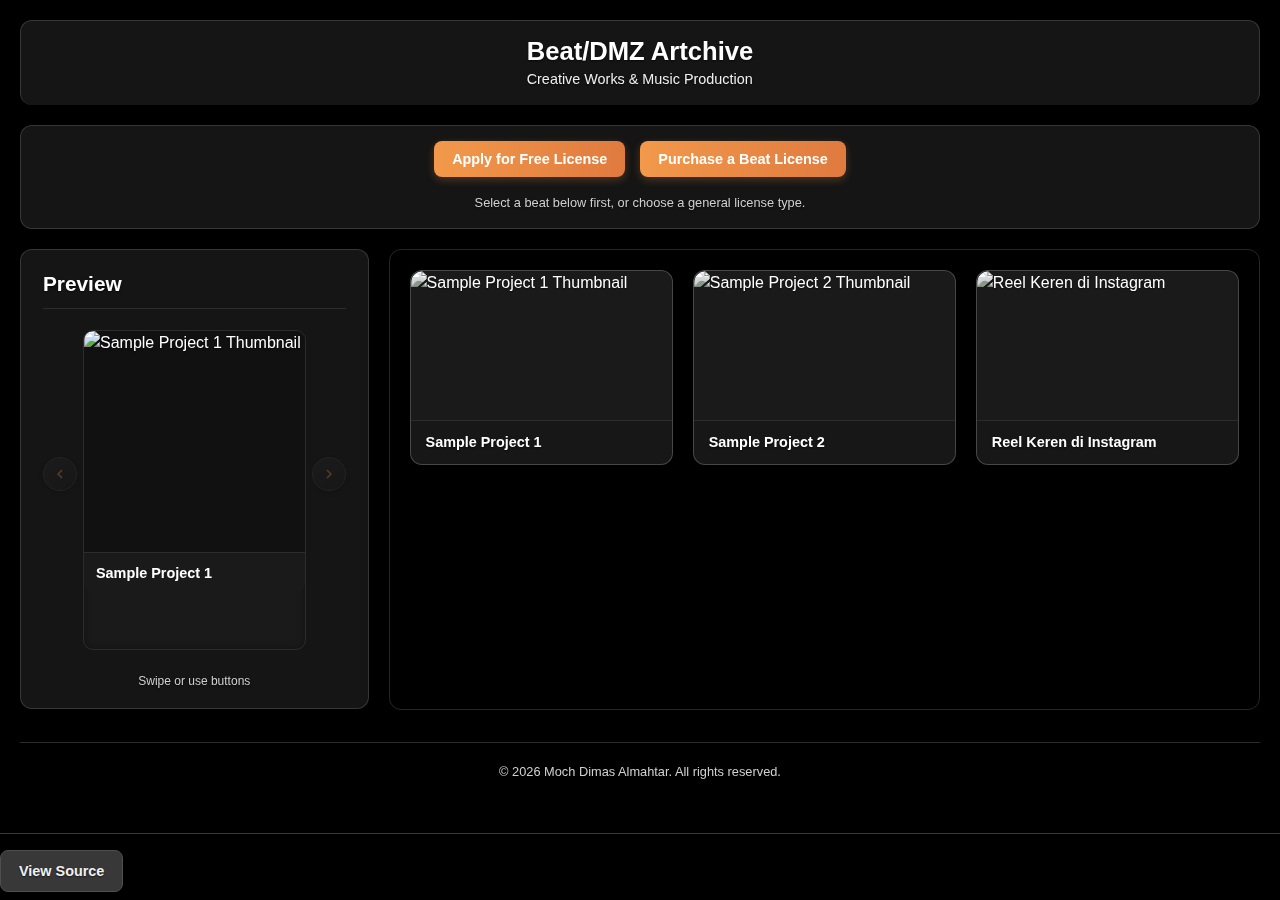
==== commit ea3393bd: "Add files via upload" ====
--- a/index.html
+++ b/index.html
@@ -1,435 +1,208 @@
+<!-- START OF FILE: index.html -->
 <!DOCTYPE html>
 <html lang="en">
 <head>
     <meta charset="UTF-8">
     <meta name="viewport" content="width=device-width, initial-scale=1.0">
-    <title>Beat/DMZ Artchive - Dark Modern</title>
+    <!-- Title will be set by script.js -->
+    <title id="html-title">Loading...</title>
     <link rel="stylesheet" href="https://cdn.jsdelivr.net/npm/swiper@11/swiper-bundle.min.css" />
     <link rel="stylesheet" href="style.css">
     <script src="https://gumroad.com/js/gumroad.js"></script>
-    <style>
-        /* Video background as true background */
-        .video-background-container {
-            position: fixed;
-            top: 0;
-            left: 0;
-            width: 100%;
-            height: 100%;
-            overflow: hidden;
-            z-index: -1; /* Ensure it stays behind all content */
-        }
-
-        .video-background-container iframe {
-            position: absolute;
-            top: 0;
-            left: 0;
-            width: 100%;
-            height: 100%;
-            object-fit: cover; /* Ensure it covers the entire container */
-            border: none;
-        }
-    </style>
+    <!-- Removed inline style block for video, CSS handles it -->
 </head>
 <body>
+    <!-- Video Background Container - MUST BE OUTSIDE dashboard-container -->
     <div class="video-background-container">
-        <iframe 
-            src="https://www.youtube.com/embed/eK-27ZaeEbk?autoplay=1&mute=1&loop=1&playlist=eK-27ZaeEbk&controls=0&modestbranding=1&rel=0&playsinline=1&start=35&cc_load_policy=0"
+        <iframe
+            id="background-video-iframe"
             allow="autoplay; encrypted-media"
-            allowfullscreen
-            loading="lazy">
+            allow="accelerometer; autoplay; encrypted-media; gyroscope; picture-in-picture; fullscreen" 
+            allowfullscreen="allowfullscreen"
+            style="border: none;">
+            <!-- src will be set by script.js -->
         </iframe>
     </div>
 
-<div class="dashboard-container"> <!-- Main Grid Container -->
-
-    <!-- Area Header -->
-    <div class="grid-area grid-area-header">
-        <header class="main-header card-style">
-            <h1>Beat/DMZ Artchive</h1>
-            <p class="subtitle">Creative Works & Music Production</p>
-        </header>
-    </div>
-
-    <!-- Area Actions -->
-    <div class="grid-area grid-area-actions">
-        <div class="actions-container card-style">
-            <div class="home-action-button-container">
-                 <button id="home-apply-license-btn" class="button-86">Apply for Free License</button>
-                 <button id="home-purchase-license-btn" class="button-86">Purchase a Beat License</button>
-            </div>
-            <p class="small-info home-info">Select a beat below first, or choose a general license type.</p>
-        </div>
-    </div>
-
-    <!-- Area Preview -->
-    <div class="grid-area grid-area-preview">
-        <section class="preview-section card-style">
-            <h2 class="section-title">Preview</h2>
-            <div class="preview-container">
-                <div class="swiper-button-custom preview-prev" id="preview-swipe-prev" aria-label="Previous preview slide">
-                    <svg xmlns="http://www.w3.org/2000/svg" viewBox="0 0 24 24" fill="currentColor"><path d="M15.41 7.41L14 6l-6 6 6 6 1.41-1.41L10.83 12z"/></svg>
-                </div>
-                <div class="swiper preview-swiper">
-                    <div class="swiper-wrapper">
-                        <!-- Slides - Ensure data attributes are complete -->
-                        <div class="swiper-slide"
-                             data-title='"Glimmer" - 105BPM Gm (K-Pop/Trap/Rap Beat)'
-                             data-meta='Producer: artchive beat | Genre: K-Pop/Trap/Rap | BPM: 105 | Key: Gm | DAW: FL Studio 21'
-                             data-description="'Glimmer' is a track blending K-Pop, Trap, and Rap elements."
-                             data-type="youtube"
-                             data-video-id="YQXJPL7udj8"
-                             data-link='https://www.youtube.com/watch?v=YQXJPL7udj8'
-                             data-link-text='View on YouTube'
-                             data-is-beat="true">
-                             <div class="slide-content"><img src="img/Untitled 1.png" alt="Glimmer Beat Visualizer"><h4>"Glimmer" Beat</h4></div>
+    <!-- Main Content Area -->
+    <div class="dashboard-container"> <!-- Main Grid Container -->
+
+        <!-- Area Header -->
+        <div class="grid-area grid-area-header">
+            <header class="main-header card-style">
+                <!-- Content set by script.js -->
+                <div class="header-text">
+                    <h1 id="site-title"></h1>
+                    <p class="subtitle" id="site-subtitle"></p>
+                </div>
+                <!-- Optional Logo Area -->
+                <img id="site-logo" src="" alt="Site Logo" style="display: none;">
+            </header>
+        </div>
+
+        <!-- Area Actions -->
+        <div class="grid-area grid-area-actions">
+            <div class="actions-container card-style">
+                <div class="home-action-button-container">
+                     <!-- IDs kept for existing functionality -->
+                     <button id="home-apply-license-btn" class="button-86">Apply for Free License</button>
+                     <button id="home-purchase-license-btn" class="button-86">Purchase a Beat License</button>
+                </div>
+                <p class="small-info home-info">Select a beat below first, or choose a general license type.</p>
+            </div>
+        </div>
+
+        <!-- Area Preview -->
+        <div class="grid-area grid-area-preview">
+            <section class="preview-section card-style">
+                <h2 class="section-title">Preview</h2>
+                <div class="preview-container">
+                    <div class="swiper-button-custom preview-prev" id="preview-swipe-prev" aria-label="Previous preview slide">
+                        <svg xmlns="http://www.w3.org/2000/svg" viewBox="0 0 24 24" fill="currentColor"><path d="M15.41 7.41L14 6l-6 6 6 6 1.41-1.41L10.83 12z"/></svg>
+                    </div>
+                    <div class="swiper preview-swiper">
+                        <!-- Swiper Wrapper - Slides Added by script.js -->
+                        <div class="swiper-wrapper">
+                            <!-- Populated by script.js -->
+                            <div class="swiper-slide placeholder"><div class="slide-content"><h4>Loading Previews...</h4></div></div>
                         </div>
-                        <div class="swiper-slide"
-                             data-title='"Diamonds" - 150BPM Db Major (Trap/Hip-Hop/Rap Beat)'
-                             data-meta='Producer: artchive beat | Genre: Trap/Hip-Hop/Rap | BPM: 150 | Key: Db Major | DAW: Ableton 11'
-                             data-description="'Diamonds' is an energetic track in Db Major."
-                             data-type="youtube"
-                             data-video-id="TaCR_SKgHI4"
-                             data-link='https://www.youtube.com/watch?v=TaCR_SKgHI4'
-                             data-link-text='View on YouTube'
-                             data-is-beat="true">
-                             <div class="slide-content"><img src="img/Untitled 7.png" alt="Diamonds Beat Visualizer"><h4>"Diamonds" Beat</h4></div>
-                        </div>
-                        <div class="swiper-slide"
-                             data-title='UK Garage Beats "Shine" - (Y2K Trend) | BPM: 125'
-                             data-meta='Composer/Producer: Artchive Beat | Genre: UK Garage | BPM: 125 | Y2K Inspired'
-                             data-description="'Shine' is a UK Garage beat inspired by Y2K trends. (Credit 'Prod. by Artchive Beat' for non-profit use). Contact: dimasalmactar12@gmail.com"
-                             data-type="youtube"
-                             data-video-id="Ss4DbGfjswY"
-                             data-link='https://www.youtube.com/watch?v=Ss4DbGfjswY'
-                             data-link-text='View on YouTube'
-                             data-is-beat="true">
-                             <div class="slide-content"><img src="img/PLASTIC.jpg" alt="Shine UK Garage Beat Artwork"><h4>"Shine" UK Garage Beat</h4></div>
-                        </div>
-                        <div class="swiper-slide"
-                             data-title="'Orange Paroh' - Aggressive K-POP Type Beat"
-                             data-meta='Type: K-POP Type Beat | Producer: ArtChive Beat | Style: Aggressive'
-                             data-description="An aggressive K-Pop style beat titled 'Orange Paroh'."
-                             data-type="instagram"
-                             data-link="https://www.instagram.com/p/CxZlem1Jx94/"
-                             data-link-text='View on Instagram'
-                             data-is-beat="true">
-                             <div class="slide-content"><img src="img/Untitled 8.png" alt="Orange Paroh K-Pop Beat Artwork"><h4>"Orange Paroh" K-Pop Beat</h4></div>
+                    </div>
+                    <div class="swiper-button-custom preview-next" id="preview-swipe-next" aria-label="Next preview slide">
+                         <svg xmlns="http://www.w3.org/2000/svg" viewBox="0 0 24 24" fill="currentColor"><path d="M8.59 16.59L10 18l6-6-6-6-1.41 1.41L13.17 12z"/></svg>
+                    </div>
+                </div>
+                <p class="small-info swipe-info">Swipe or use buttons</p>
+            </section>
+        </div>
+
+        <!-- Area Main Grid -->
+        <div class="grid-area grid-area-main-grid">
+             <main class="portfolio-grid card-style"> <!-- Added card-style here -->
+                 <h2 class="section-title all-works-title">All Works</h2>
+                 <!-- Grid items will be injected here by script.js -->
+                 <p class="loading-message">Loading works...</p>
+             </main>
+        </div>
+
+        <!-- Area Footer -->
+        <div class="grid-area grid-area-footer">
+            <footer>
+                <!-- Content set by script.js -->
+                <p id="footer-content"></p>
+            </footer>
+        </div>
+
+    </div> <!-- End dashboard-container -->
+
+
+    <!-- Modals (Structure remains largely the same) -->
+    <!-- Portfolio Modal -->
+    <div id="portfolio-modal" class="modal">
+        <div class="modal-overlay"></div>
+        <div class="modal-content">
+            <button class="modal-close" aria-label="Close modal">×</button>
+            <h2 id="modal-title"></h2>
+            <div class="modal-body">
+                <div id="modal-video-container" style="display: none;"></div>
+                <div id="modal-details">
+                    <p id="modal-description"></p>
+                    <div id="modal-meta"></div>
+                    <div class="modal-actions">
+                        <a id="modal-link" href="#" target="_blank" rel="noopener noreferrer" class="modal-button secondary">View Source</a>
+                        <button id="modal-apply-license-btn" class="button-86" style="display: none;">Apply Free License</button>
+                        <button id="modal-purchase-license-btn" class="button-86" style="display: none;">Purchase License</button>
+                    </div>
+                </div>
+            </div>
+        </div>
+    </div>
+
+    <!-- License Application Modal (Free) -->
+    <div id="license-apply-modal" class="modal">
+          <div class="modal-overlay"></div>
+            <div class="modal-content license-form-content">
+                <button class="modal-close" aria-label="Close modal">×</button>
+                <h2>Apply for Free License</h2>
+                <form id="license-form">
+                     <div class="form-group">
+                        <label for="license-beat-title">Beat Title:</label>
+                        <input type="text" id="license-beat-title" name="beat-title" placeholder="Enter the exact beat title" required>
+                    </div>
+                    <div class="form-group">
+                        <label for="license-user-name">Your Full Name (Licensee):</label>
+                         <input type="text" id="license-user-name" name="user-name" placeholder="e.g., John Doe" required>
+                     </div>
+                    <div class="form-group">
+                        <label for="license-signature">Digital Signature:</label>
+                        <input type="text" id="license-signature" name="signature" placeholder="Type your full name again to agree" required>
+                        <small>By typing your name, you agree to the Free License terms.</small>
+                    </div>
+                    <div class="form-group agreement-box">
+                        <input type="checkbox" id="license-agreement-check" name="agreement" required>
+                        <label for="license-agreement-check">I have read and agree to the <a href="#view-terms" id="view-license-terms-link">Free License Terms</a>.</label>
+                    </div>
+                    <div id="license-terms-full" style="display: none;">
+                        <!-- Populated by script.js -->
+                    </div>
+                    <div class="form-actions">
+                        <button type="submit" id="generate-license-btn" class="modal-button primary">Validate & Prepare</button>
+                        <button type="button" id="download-license-btn" class="modal-button secondary" style="display: none;">Generate & Download License</button>
+                    </div>
+                    <p id="license-form-error" class="error-message" style="display: none;"></p>
+                    <div id="license-display-area" style="display: none;">
+                         <p class="license-display-title">License Generated:</p>
+                         <textarea id="license-text-output" rows="10" readonly></textarea>
+                         <div class="license-copy-action">
+                            <button type="button" id="copy-license-btn" class="modal-button secondary small">Copy License Text</button>
                          </div>
-                        <div class="swiper-slide"
-                             data-title="XG 'Shooting Star Instrumental Remake'"
-                             data-meta='Remake Producer: Artchive beat | Original Artist: XG'
-                             data-description="An instrumental reinterpretation of XG's 'Shooting Star'."
-                             data-type="instagram"
-                             data-link="https://www.instagram.com/p/CvqS3WmLhOO/"
-                             data-link-text='View on Instagram'
-                             data-is-beat="false"> <!-- Explicitly set false -->
-                             <div class="slide-content"><img src="img/Untitled 10.png" alt="XG Shooting Star Remake Artwork"><h4>XG 'Shooting Star' Remake</h4></div>
-                        </div>
-                        <div class="swiper-slide"
-                             data-title="DIMAS HOP EP - SEMESTER DUA (Mixtape) 2020"
-                             data-meta='Artist: Dimas Hop | Type: EP/Mixtape | Release: Oct 3, 2020 | Tracks: 6 | Duration: 17 min'
-                             data-description='Mixtape featuring 6 tracks: "Amnesia Freestyle (feat. DYVV)", "Bubble Freestyle", "Bacot Lo Mahal", "FlexGanG", "Flex Move", "Benar?".'
-                             data-type="spotify"
-                             data-embed-url="https://open.spotify.com/embed/album/4DtW5pa3w1E4nDNfQXVpHk?utm_source=generator&theme=0"
-                             data-link='https://open.spotify.com/album/4DtW5pa3w1E4nDNfQXVpHk?si=x4PKq42UQSe-8amss7nzMg&utm_source=copy-link'
-                             data-link-text='Listen on Spotify'
-                             data-is-beat="false"> <!-- Explicitly set false -->
-                             <div class="slide-content"><img src="img/maxresdefault.jpg" alt="Semester Dua EP Artwork"><h4>EP: Semester Dua</h4></div>
-                        </div>
-                        <!-- Add more slides as needed, ensuring all data attributes are present -->
-                    </div>
-                </div>
-                <div class="swiper-button-custom preview-next" id="preview-swipe-next" aria-label="Next preview slide">
-                     <svg xmlns="http://www.w3.org/2000/svg" viewBox="0 0 24 24" fill="currentColor"><path d="M8.59 16.59L10 18l6-6-6-6-1.41 1.41L13.17 12z"/></svg>
-                </div>
-            </div>
-            <p class="small-info swipe-info">Swipe or use buttons</p>
-        </section>
-    </div>
-
-    <!-- Area Main Grid -->
-    <div class="grid-area grid-area-main-grid">
-        <main class="portfolio-grid">
-             <h2 class="section-title all-works-title">All Works</h2>
-            <!-- Grid items with complete data attributes -->
-            <!-- Glimmer -->
-            <div class="grid-item card-style"
-                 data-title='"Glimmer" - 105BPM Gm (K-Pop/Trap/Rap Beat)'
-                 data-meta='Producer: artchive beat | Genre: K-Pop/Trap/Rap | BPM: 105 | Key: Gm | DAW: FL Studio 21'
-                 data-description="'Glimmer' is a track blending K-Pop, Trap, and Rap elements."
-                 data-type="youtube" data-video-id="YQXJPL7udj8"
-                 data-link='https://www.youtube.com/watch?v=YQXJPL7udj8' data-link-text='View on YouTube' data-is-beat="true">
-                <img src="img/Untitled 1.png" alt="Glimmer Beat Visualizer"> <h4>"Glimmer" Beat</h4>
-            </div>
-            <!-- Diamonds -->
-            <div class="grid-item card-style"
-                 data-title='"Diamonds" - 150BPM Db Major (Trap/Hip-Hop/Rap Beat)'
-                 data-meta='Producer: artchive beat | Genre: Trap/Hip-Hop/Rap | BPM: 150 | Key: Db Major | DAW: Ableton 11'
-                 data-description="'Diamonds' is an energetic track in Db Major."
-                 data-type="youtube" data-video-id="TaCR_SKgHI4"
-                 data-link='https://www.youtube.com/watch?v=TaCR_SKgHI4' data-link-text='View on YouTube' data-is-beat="true">
-                <img src="img/Untitled 7.png" alt="Diamonds Beat Visualizer"> <h4>"Diamonds" Beat</h4>
-            </div>
-             <!-- Shine -->
-             <div class="grid-item card-style"
-                  data-title='UK Garage Beats "Shine" - (Y2K Trend) | BPM: 125'
-                  data-meta='Composer/Producer: Artchive Beat | Genre: UK Garage | BPM: 125 | Y2K Inspired'
-                  data-description="'Shine' is a UK Garage beat inspired by Y2K trends. (Credit 'Prod. by Artchive Beat' for non-profit use). Contact: dimasalmactar12@gmail.com"
-                  data-type="youtube" data-video-id="Ss4DbGfjswY"
-                  data-link='https://www.youtube.com/watch?v=Ss4DbGfjswY' data-link-text='View on YouTube' data-is-beat="true">
-                <img src="img/PLASTIC.jpg" alt="Shine UK Garage Beat Artwork"> <h4>"Shine" UK Garage Beat</h4>
-            </div>
-            <!-- Orange Paroh -->
-             <div class="grid-item card-style"
-                  data-title="'Orange Paroh' - Aggressive K-POP Type Beat"
-                  data-meta='Type: K-POP Type Beat | Producer: ArtChive Beat | Style: Aggressive'
-                  data-description="An aggressive K-Pop style beat titled 'Orange Paroh'."
-                  data-type="instagram" data-link="https://www.instagram.com/p/CxZlem1Jx94/" data-link-text="View on Instagram" data-is-beat="true">
-                <img src="img/Untitled 8.png" alt="Orange Paroh K-Pop Beat Artwork"> <h4>"Orange Paroh" K-Pop Beat</h4>
-            </div>
-            <!-- XG Remake -->
-            <div class="grid-item card-style"
-                 data-title="XG 'Shooting Star Instrumental Remake'"
-                 data-meta='Remake Producer: Artchive beat | Original Artist: XG'
-                 data-description="An instrumental reinterpretation of XG's 'Shooting Star'."
-                 data-type="instagram" data-link="https://www.instagram.com/p/CvqS3WmLhOO/" data-link-text='View on Instagram' data-is-beat="false">
-                <img src="img/Untitled 10.png" alt="XG Shooting Star Remake Artwork"> <h4>XG 'Shooting Star' Remake</h4>
-            </div>
-            <!-- Afgan X Jackson Wang -->
-            <div class="grid-item card-style"
-                 data-title="Afgan X Jackson Wang Type Beat"
-                 data-meta='Producer: ArtChive BEAT | Inspired By: Afgan, Jackson Wang'
-                 data-description="Beat inspired by the styles of Afgan & Jackson Wang."
-                 data-type="instagram" data-link="https://www.instagram.com/p/CoolavYp9Mn/?img_index=1" data-link-text='View on Instagram' data-is-beat="true">
-                <img src="img/Untitled 6.png" alt="Afgan X Jackson Wang Type Beat Artwork"> <h4>Afgan X Jackson Wang Type Beat</h4>
-            </div>
-            <!-- Drake -->
-            <div class="grid-item card-style"
-                 data-title="Drake Type Beat - 140BPM Key D#"
-                 data-meta='Producer: ArtChive BEAT | Inspired By: Drake | BPM: 140 | Key: D#'
-                 data-description="Beat inspired by Drake, produced in D# at 140 BPM."
-                 data-type="instagram" data-link="https://www.instagram.com/p/Coh0JSRpDTx/?img_index=1" data-link-text='View on Instagram' data-is-beat="true">
-                <img src="img/Untitled 4.png" alt="Drake Type Beat Artwork"> <h4>Drake Type Beat</h4>
-            </div>
-             <!-- Khabib -->
-            <div class="grid-item card-style"
-                 data-title='Emotional Piano UK Type Beat "Khabib"'
-                 data-meta='Producer: Almactar Beat / Artchive Beat | Style: UK Beat, Emotional Piano'
-                 data-description='"Khabib" is a UK style beat featuring an emotional piano melody.'
-                 data-type="instagram" data-link="https://www.instagram.com/p/CaxUgK2DlWY/" data-link-text='View on Instagram' data-is-beat="true">
-                <img src="img/Untitled 3.png" alt="Khabib Emotional UK Beat Artwork"> <h4>"Khabib" UK Piano Beat</h4>
-            </div>
-            <!-- Love U2 -->
-            <div class="grid-item card-style"
-                 data-title='R&B Type Beat "Love U2" Chill HipHop'
-                 data-meta='Producer: Almactar Beat / Artchive Beat | Genre: R&B, Chill Hop'
-                 data-description='"Love U2" is a relaxed R&B and chill hip hop style beat.'
-                 data-type="instagram" data-link="https://www.instagram.com/p/B7JdJlTgVTX/" data-link-text='View on Instagram' data-is-beat="true">
-                <img src="img/Untitled 2.png" alt="Love U2 R&B Beat Artwork"> <h4>"Love U2" R&B Beat</h4>
-            </div>
-            <!-- Laputa -->
-            <div class="grid-item card-style"
-                 data-title='GroovyRoom X DPR Live Type Beat "Laputa"'
-                 data-meta='Producer: Almactar Beat / Artchive Beat | Inspired By: GroovyRoom, DPR Live'
-                 data-description='"Laputa" beat, created in a style similar to GroovyRoom and DPR Live.'
-                 data-type="instagram" data-link="https://www.instagram.com/p/B1gJUe7hWws/" data-link-text='View on Instagram' data-is-beat="true">
-                <img src="img/Untitled.png" alt="Laputa GroovyRoom DPR Live Type Beat Artwork"> <h4>"Laputa" Beat</h4>
-            </div>
-            <!-- Groovy Beat -->
-             <div class="grid-item card-style"
-                  data-title='K-Rap Type Beat Dpr Live X Sik-K "Groovy Beat"'
-                  data-meta='Producer: Almactar Beat / Artchive Beat | Style: K-Rap | Inspired By: DPR Live, Sik-K'
-                  data-description='"Groovy Beat" is a K-Rap style beat influenced by DPR Live and Sik-K.'
-                  data-type="instagram" data-link="https://www.instagram.com/p/B1M_m6iHFDH/" data-link-text='View on Instagram' data-is-beat="true">
-                <img src="img/Reelvideo-54373.jpg" alt="Groovy Beat K-Rap Artwork"> <h4>"Groovy Beat" K-Rap</h4>
-            </div>
-            <!-- Bring Me Back -->
-            <div class="grid-item card-style"
-                 data-title="ARTCHIVE DMZ - BRING ME BACK (FREESTYLE) 2021"
-                 data-meta='Artist: ARTCHIVE DMZ | Role: Songwriter/Editor/Director | Year: 2021 | Genre: Hip-Hop/Rap'
-                 data-description="Freestyle performance video for 'Bring Me Back'."
-                 data-type="youtube" data-video-id="EUdELoQ-znE"
-                 data-link='https://www.youtube.com/watch?v=EUdELoQ-znE' data-link-text='Watch on YouTube' data-is-beat="false">
-                <img src="img/Untitled 12.png" alt="Bring Me Back Freestyle Video Thumbnail"> <h4>Bring Me Back (Freestyle)</h4>
-            </div>
-             <!-- No Gang -->
-            <div class="grid-item card-style"
-                 data-title="Dimas Hop - No Gang Freestyle 2021"
-                 data-meta='Artist: Dimas Hop | Role: Songwriter/Editor/Director | Year: 2021 | Genre: Hip-Hop/Rap'
-                 data-description="Freestyle rap video performance of 'No Gang'."
-                 data-type="youtube" data-video-id="iOgxldM6xqE"
-                 data-link='https://www.youtube.com/watch?v=iOgxldM6xqE' data-link-text='Watch on YouTube' data-is-beat="false">
-                <img src="img/Untitled 9.png" alt="No Gang Freestyle Video Thumbnail"> <h4>No Gang Freestyle</h4>
-            </div>
-            <!-- Semester Dua EP -->
-             <div class="grid-item card-style"
-                  data-title="DIMAS HOP EP - SEMESTER DUA (Mixtape) 2020"
-                  data-meta='Artist: Dimas Hop | Type: EP/Mixtape | Release: Oct 3, 2020 | Tracks: 6 | Duration: 17 min'
-                  data-description='Mixtape featuring 6 tracks: "Amnesia Freestyle (feat. DYVV)", "Bubble Freestyle", "Bacot Lo Mahal", "FlexGanG", "Flex Move", "Benar?".'
-                  data-type="spotify" data-embed-url="https://open.spotify.com/embed/album/4DtW5pa3w1E4nDNfQXVpHk?utm_source=generator&theme=0"
-                  data-link='https://open.spotify.com/album/4DtW5pa3w1E4nDNfQXVpHk?si=x4PKq42UQSe-8amss7nzMg&utm_source=copy-link' data-link-text='Listen on Spotify' data-is-beat="false">
-                <img src="img/maxresdefault.jpg" alt="Semester Dua EP Artwork"> <h4>EP: Semester Dua</h4>
-            </div>
-            <!-- Bacod Lo Mahal -->
-             <div class="grid-item card-style"
-                  data-title='(Explicit) Dimas Hop - Bacod Lo Mahal (Music Video) "Freestyle” 2020'
-                  data-meta='Artist: Dimas Hop | Role: Songwriter/Editor/Director | Composer: Almactar Beat | Video: 2020'
-                  data-description="Explicit music video for the freestyle track 'Bacod Lo Mahal'."
-                  data-type="youtube" data-video-id="He3LPx7CjUQ"
-                  data-link='https://youtu.be/He3LPx7CjUQ?si=IGPrf67KQfBTQiiT' data-link-text='Watch on YouTube' data-is-beat="false">
-                <img src="img/hqdefault.jpg" alt="Bacod Lo Mahal Music Video Thumbnail"> <h4>Bacod Lo Mahal (MV)</h4>
-            </div>
-            <!-- 90s Boom Bap -->
-            <div class="grid-item card-style"
-                 data-title="Dimas Hop & D.Y.V.V - 90's Boom Bap (Music Video) 2018"
-                 data-meta='Artists: Dimas Hop, D.Y.V.V. | Role: Editor/Director | Genre: Boom Bap Hip-Hop | Year: 2018'
-                 data-description="Collaboration music video capturing the 90s Boom Bap hip-hop era."
-                 data-type="youtube" data-video-id="4uvm_AHmf74"
-                 data-link='https://youtu.be/4uvm_AHmf74?si=mO4mdx297RRzoLjQ' data-link-text='Watch on YouTube' data-is-beat="false">
-                <img src="img/1697606952-picsay.jpg" alt="90s Boom Bap Music Video Thumbnail"> <h4>90's Boom Bap (MV)</h4>
-            </div>
-            <!-- Street HipHop -->
-             <div class="grid-item card-style"
-                  data-title="DIMAS HOP - Street HipHop ft D.Y.V.V (Music Video) 2017"
-                  data-meta='Artists: Dimas Hop, D.Y.V.V | Role: Director | Genre: Hip-Hop | Year: 2017'
-                  data-description="Music video for the track 'Street HipHop'."
-                  data-type="youtube" data-video-id="o_rHm1yvqeM"
-                  data-link='https://www.youtube.com/watch?v=o_rHm1yvqeM' data-link-text='Watch on YouTube' data-is-beat="false">
-                <img src="img/Rectangle_1.png" alt="Street HipHop Music Video Thumbnail"> <h4>Street HipHop (MV)</h4>
-            </div>
-            <!-- Welcome To My World -->
-            <div class="grid-item card-style"
-                 data-title="Dimas Hop – Welcome To my World ft D.Y.V.V & Wibu$ex (audio) 2017"
-                 data-meta='Artists: Dimas Hop, D.Y.V.V, Wibu$ex | Genre: Hip-Hop | Year: 2017'
-                 data-description='Audio track "Welcome To my World" featuring collaborations.'
-                 data-type="soundcloud" data-embed-url="https://w.soundcloud.com/player/?url=https%3A//api.soundcloud.com/tracks/526850376&color=%23FFA500&auto_play=false&hide_related=true&show_comments=false&show_user=true&show_reposts=false&show_teaser=false&visual=false" data-height="166"
-                 data-link='https://soundcloud.com/dimashop7/dima-hop-welcome-to-my-world?utm_source=clipboard&utm_medium=text&utm_campaign=social_sharing' data-link-text='Listen on SoundCloud' data-is-beat="false">
-                <img src="img/Untitled 5.png" alt="Welcome To my World Audio Artwork"> <h4>Welcome To My World (Audio)</h4>
-            </div>
-            <!-- Semester Satu EP -->
-            <div class="grid-item card-style"
-                 data-title="Dimas Hop EP: Semester Satu (2016-2018)"
-                 data-meta='Artist: Dimas Hop | Type: EP | Released: Aug 18, 2020 (Recorded 2016-2018) | Tracks: 6 | Duration: 21 min'
-                 data-description='Debut EP "Semester Satu" collecting tracks from 2016-2018. Tracklist includes: Welcome to My World (Remix), Sukabumi City (Remix), Exstra$kill, Street Hip-hop (Remix), 90’s BoomBap, Memulai (Remix Rolling Stone)'
-                 data-type="soundcloud" data-embed-url="https://w.soundcloud.com/player/?url=https%3A//api.soundcloud.com/playlists/640001919&color=%23FFA500&auto_play=false&hide_related=true&show_comments=false&show_user=true&show_reposts=false&show_teaser=false&visual=false" data-height="380"
-                 data-link='https://soundcloud.com/dimashop7/sets/semester1?utm_source=clipboard&utm_medium=text&utm_campaign=social_sharing' data-link-text='Listen on SoundCloud' data-is-beat="false">
-                <img src="img/Untitled 11.png" alt="Semester Satu EP Artwork"> <h4>EP: Semester Satu</h4>
-            </div>
-        </main>
-    </div>
-
-    <!-- Area Footer -->
-    <div class="grid-area grid-area-footer">
-        <footer>
-            <p>© <span id="currentYear"></span> Moch Dimas Almahtar. All rights reserved.</p>
-        </footer>
-    </div>
-
-</div> <!-- End dashboard-container -->
-
-
-<!-- Modals -->
-<!-- Portfolio Modal -->
-<div id="portfolio-modal" class="modal">
-    <div class="modal-overlay"></div>
-    <div class="modal-content">
-        <button class="modal-close" aria-label="Close modal">×</button>
-        <h2 id="modal-title"></h2>
-        <div class="modal-body">
-            <div id="modal-video-container" style="display: none;"></div>
-            <div id="modal-details">
-                <p id="modal-description"></p>
-                <div id="modal-meta"></div>
-                <div class="modal-actions">
-                    <a id="modal-link" href="#" target="_blank" rel="noopener noreferrer" class="modal-button secondary">View Source</a>
-                    <button id="apply-license-btn" class="button-86" style="display: none;">Apply Free License</button>
-                    <button id="purchase-license-btn" class="button-86" style="display: none;">Purchase License</button>
-                </div>
-            </div>
-        </div>
-    </div>
+                         <p class="small-info copy-info">You can copy the text above. File download has been attempted.</p>
+                    </div>
+                </form>
+            </div>
+    </div>
+	
+	<!-- Inside Portfolio Modal -->
+<div class="modal-actions">
+    <a id="modal-link" href="#" target="_blank" rel="noopener noreferrer" class="modal-button secondary">View Source</a>
+    <!-- CORRECT IDs -->
+    <button id="modal-apply-license-btn" class="button-86" style="display: none;">Apply Free License</button>
+    <button id="modal-purchase-license-btn" class="button-86" style="display: none;">Purchase License</button>
 </div>
 
-<!-- License Application Modal (Free) -->
-<div id="license-apply-modal" class="modal">
-      <div class="modal-overlay"></div>
-        <div class="modal-content license-form-content">
-            <button class="modal-close" aria-label="Close modal">×</button>
-            <h2>Apply for Free License</h2>
-            <form id="license-form">
-                <div class="form-group">
-                    <label for="license-beat-title">Beat Title:</label>
-                    <input type="text" id="license-beat-title" name="beat-title" placeholder="Enter the exact beat title" required>
-                </div>
-                <div class="form-group">
-                    <label for="license-user-name">Your Full Name (Licensee):</label>
-                     <input type="text" id="license-user-name" name="user-name" placeholder="e.g., John Doe" required>
-                 </div>
-                <div class="form-group">
-                    <label for="license-signature">Digital Signature:</label>
-                    <input type="text" id="license-signature" name="signature" placeholder="Type your full name again to agree" required>
-                    <small>By typing your name, you agree to the Free License terms.</small>
-                </div>
-                <div class="form-group agreement-box">
-                    <input type="checkbox" id="license-agreement-check" name="agreement" required>
-                    <label for="license-agreement-check">I have read and agree to the <a href="#view-terms" id="view-license-terms-link">Free License Terms</a>.</label>
-                </div>
-                <div id="license-terms-full" style="display: none; max-height: 150px; overflow-y: auto; border: 1px solid var(--input-border); padding: 10px; margin-bottom: 1em; font-size: 0.85em; background: rgba(0,0,0,0.2);">
-                    <!-- Populated by JS -->
-                </div>
-                <div class="form-actions">
-                    <!-- Step 1 Button -->
-                    <button type="submit" id="generate-license-btn" class="modal-button primary">Validate & Prepare</button>
-                    <!-- Step 2 Button - Initially Hidden -->
-                    <button type="button" id="download-license-btn" class="modal-button secondary" style="display: none;">Generate & Download License</button>
-                </div>
-                <p id="license-form-error" class="error-message" style="display: none;"></p>
-
-                <!-- Area Tampilan Lisensi (from system version) -->
-                <div id="license-display-area" style="display: none;">
-                     <p class="license-display-title">License Generated:</p>
-                     <textarea id="license-text-output" rows="10" readonly></textarea>
-                     <div class="license-copy-action">
-                        <button type="button" id="copy-license-btn" class="modal-button secondary small">Copy License Text</button>
+    <!-- Purchase Options Modal -->
+    <div id="purchase-options-modal" class="modal">
+           <div class="modal-overlay"></div>
+            <div class="modal-content purchase-modal-content">
+                <button class="modal-close" aria-label="Close modal">×</button>
+                <h2 id="purchase-modal-title">Choose Your Beat License</h2>
+                <p id="purchase-beat-info" style="display: none;"></p>
+                <div class="license-container">
+                    <!-- Cards remain structurally same, content can be adjusted in CSS if needed or kept static -->
+                    <div class="license-card" data-license-type="standard">
+                         <h3>Standard License</h3> <p class="price"><strong>$29</strong></p> <ul class="features"> <li>MP3 + WAV Files</li> <li>Sell up to 2,000 copies</li> <li>Up to 500,000 streams</li> <li>Music Videos: 1</li> <li>Non-Exclusive</li> <li>Must Credit: (Prod. Artchive Beat)</li> </ul> <button class="modal-button purchase small">Select Standard</button>
+                    </div>
+                    <div class="license-card" data-license-type="premium">
+                         <h3>Premium License</h3> <p class="price"><strong>$79</strong></p> <ul class="features"> <li>MP3 + WAV + Stems</li> <li>Sell up to 10,000 copies</li> <li>Up to 5,000,000 streams</li> <li>Music Videos: Unlimited</li> <li>Non-Exclusive</li> <li>Must Credit: (Prod. Artchive Beat)</li> </ul> <button class="modal-button purchase small">Select Premium</button>
+                    </div>
+                    <div class="license-card" data-license-type="exclusive">
+                        <h3>Exclusive License</h3> <p class="price"><strong>$299+</strong> <span class="negotiable">(Negotiable)</span></p> <ul class="features"> <li>MP3 + WAV + Stems</li> <li>Sell Unlimited copies</li> <li>Unlimited streams</li> <li>Music Videos: Unlimited</li> <li>Exclusive Rights</li> <li>Contact for details</li> </ul> <button class="modal-button purchase small">Contact for Exclusive</button>
                      </div>
-                     <p class="small-info copy-info">You can copy the text above. File download has been attempted.</p>
-                </div>
-            </form>
-        </div>
-</div>
-
-<!-- Purchase Options Modal -->
-<div id="purchase-options-modal" class="modal">
-       <div class="modal-overlay"></div>
-        <div class="modal-content purchase-modal-content">
-            <button class="modal-close" aria-label="Close modal">×</button>
-            <h2 id="purchase-modal-title">Choose Your Beat License</h2>
-            <p id="purchase-beat-info" style="display: none; font-style: italic; color: var(--text-secondary); margin-bottom: 1.5em; text-align: center;"></p>
-            <div class="license-container">
-                <div class="license-card" onclick="openGumroad('standard')"> <h3>Standard License</h3> <p class="price"><strong>$29</strong></p> <ul class="features"> <li>MP3 + WAV Files</li> <li>Sell up to 2,000 copies</li> <li>Up to 500,000 streams</li> <li>Music Videos: 1</li> <li>Non-Exclusive</li> <li>Must Credit: (Prod. Artchive Beat)</li> </ul> <button class="modal-button purchase small">Select Standard</button> </div>
-                <div class="license-card" onclick="openGumroad('premium')"> <h3>Premium License</h3> <p class="price"><strong>$79</strong></p> <ul class="features"> <li>MP3 + WAV + Stems</li> <li>Sell up to 10,000 copies</li> <li>Up to 5,000,000 streams</li> <li>Music Videos: Unlimited</li> <li>Non-Exclusive</li> <li>Must Credit: (Prod. Artchive Beat)</li> </ul> <button class="modal-button purchase small">Select Premium</button> </div>
-                <div class="license-card" onclick="openGumroad('exclusive')"> <h3>Exclusive License</h3> <p class="price"><strong>$299+</strong> <span class="negotiable">(Negotiable)</span></p> <ul class="features"> <li>MP3 + WAV + Stems</li> <li>Sell Unlimited copies</li> <li>Unlimited streams</li> <li>Music Videos: Unlimited</li> <li>Exclusive Rights</li> <li>Contact for details</li> </ul> <button class="modal-button purchase small">Contact for Exclusive</button> </div>
-            </div>
-             <p class="small-info purchase-footer-info">Clicking a license option will take you to Gumroad (or prompt contact for Exclusive).</p>
-        </div>
-</div>
-
-<!-- Ko-fi Widget -->
-<script src='https://storage.ko-fi.com/cdn/scripts/overlay-widget.js'></script>
-<script>
-  kofiWidgetOverlay.draw('dmzartchive', {
-    'type': 'floating-chat',
-    'floating-chat.donateButton.text': 'Support me',
-    'floating-chat.donateButton.background-color': '#ff5e5b', /* Kofi Red */
-    'floating-chat.donateButton.text-color': '#fff'
-  });
-</script>
-
-<!-- Scripts -->
-<script src="https://cdn.jsdelivr.net/npm/swiper@11/swiper-bundle.min.js"></script>
-<script src="script.js"></script>
-<script>
-    document.getElementById('currentYear').textContent = new Date().getFullYear();
-</script>
+                </div>
+                 <p class="small-info purchase-footer-info">Clicking a license option will take you to Gumroad (or prompt contact for Exclusive).</p>
+            </div>
+    </div>
+
+    <!-- Ko-fi Widget Container (script.js will initialize it) -->
+    <div id="kofi-widget-container"></div>
+    <!-- Ko-fi Overlay Script -->
+    <script src='https://storage.ko-fi.com/cdn/scripts/overlay-widget.js'></script>
+
+
+    <!-- Scripts -->
+    <script src="https://cdn.jsdelivr.net/npm/swiper@11/swiper-bundle.min.js"></script>
+    <!-- Main script modified to load data -->
+    <script src="script.js"></script>
+
 </body>
-</html>+</html>
+<!-- END OF FILE: index.html -->--- a/style.css
+++ b/style.css
@@ -1,14 +1,14 @@
-/* START OF FILE style.css */
-/* Styles from the FIRST file (modern design) */
-
+/* START OF FILE: style.css */
 /* Basic Reset */
 * { box-sizing: border-box; margin: 0; padding: 0; }
 
 /* Variables */
 :root {
     --bg-color: #101010;
-    --card-bg: #1a1a1a;
+    --card-bg: #1a1a1a; /* Slightly lighter card background */
+    --card-bg-alpha: rgba(26, 26, 26, 0.8); /* Alpha for backdrop */
     --card-border: #2c2c2c;
+    --card-border-alpha: rgba(255, 255, 255, 0.15);
     --card-shadow: rgba(0, 0, 0, 0.15);
     --text-primary: #ffffff; /* Bright white */
     --text-secondary: #f0f0f0; /* Slightly dimmer white */
@@ -19,7 +19,8 @@
     --brand-green: #27AE60; --brand-green-darker: #219653;
     --brand-green-glow: rgba(39, 174, 96, 0.2);
     --shadow-color-strong: rgba(0, 0, 0, 0.4);
-    --modal-bg: #222222;
+    --modal-bg: #222222; /* Solid color for modal bg */
+    --modal-bg-alpha: rgba(34, 34, 34, 0.9); /* Alpha for backdrop effect */
     --modal-border: #383838;
     --modal-shadow: rgba(0, 0, 0, 0.45);
     --modal-video-radius: 10px;
@@ -28,23 +29,50 @@
     --input-bg: #252525;
     --input-border: #404040;
     --input-focus-border: var(--brand-orange);
-    --text-shadow: 0 1px 2px rgba(0, 0, 0, 0.8); /* Subtle shadow */
+    --text-shadow: 0 1px 2px rgba(0, 0, 0, 0.6); /* Slightly stronger shadow */
 }
 
 /* Body Styling */
+html { scroll-behavior: smooth; }
 body {
     font-family: -apple-system, BlinkMacSystemFont, "Segoe UI", Roboto, Helvetica, Arial, sans-serif, "Apple Color Emoji", "Segoe UI Emoji", "Segoe UI Symbol";
     line-height: 1.55; color: var(--text-primary); padding: 0;
     -webkit-font-smoothing: antialiased; -moz-osx-font-smoothing: grayscale;
-    min-height: 100vh; background-color: var(--bg-color);
-    /* Optional: Add background image like second file if desired */
-    /* background-image: linear-gradient(rgba(10, 10, 10, 0.85), rgba(10, 10, 10, 0.85)), url('img/background.jpg');
-    background-size: cover; background-position: center; background-attachment: fixed; */
+    min-height: 100vh; background-color: var(--bg-color); /* Fallback bg */
     text-shadow: var(--text-shadow);
-}
-body.modal-open { overflow: hidden; }
-
-/* --- DASHBOARD LAYOUT GRID --- */
+    position: relative; /* Needed for fixed video background containment */
+    overflow-x: hidden; /* Prevent horizontal scroll */
+}
+body.modal-open { overflow-y: hidden; } /* Only hide vertical scroll */
+
+/* --- VIDEO BACKGROUND --- */
+.video-background-container {
+    position: fixed; /* Pastikan container tetap di posisi tetap */
+    top: 0;
+    left: 0;
+    width: 100%;
+    height: 100%;
+    overflow: hidden; /* Sembunyikan bagian yang keluar */
+    z-index: -1; /* Pastikan di belakang konten lain */
+    background-color: #000; /* Warna fallback */
+}
+
+.video-background-container iframe {
+    position: absolute;
+    top: 50%;
+    left: 50%;
+    /* Ukuran minimum agar video selalu memenuhi layar */
+    min-width: 100%;
+    min-height: 100%;
+    transform: translate(-50%, -50%) scale(1.3); /* Zoom video by 30% */
+    object-fit: cover; /* Mengisi container dengan menjaga aspect ratio */
+    pointer-events: none; /* Nonaktifkan interaksi pada video */
+    border: none;
+    opacity: 0.6; /* Opsional: untuk mengurangi kecerahan video */
+}
+
+
+/* --- DASHBOARD LAYOUT GRID (INDEX PAGE) --- */
 .dashboard-container {
     display: grid;
     grid-template-columns: 1fr; /* Mobile default: single column */
@@ -55,6 +83,8 @@
         "main"
         "footer";
     gap: var(--grid-gap); padding: var(--grid-gap); max-width: 1400px; margin: 0 auto;
+    position: relative; /* To ensure content is above video background */
+    z-index: 1;
 }
 /* Tablet layout */
 @media (min-width: 768px) {
@@ -69,64 +99,122 @@
         --grid-gap: 18px; padding: 18px;
     }
 }
-/* Desktop layout */
+/* --- Desktop layout --- */
 @media (min-width: 1024px) {
     .dashboard-container {
-        grid-template-columns: 1fr 2.5fr; /* Adjust ratio if needed, e.g., 1fr 3fr */
-        grid-template-rows: auto auto 1fr auto; /* Header, Actions, Content Row (auto height), Footer */
+        grid-template-columns: 1fr 2.5fr; /* Adjust column ratio if needed */
+        grid-template-rows: auto auto 1fr auto;
         grid-template-areas:
-            "header header"        /* Span header across all columns */
-            "actions actions"    /* Span actions across all columns */
-            "preview main"         /* Preview | Main Grid */
-            "footer footer";       /* Span footer across all columns */
+            "header header"
+            "actions actions"
+            "preview main" /* Preview on left, main on right */
+            "footer footer";
          --grid-gap: 20px; padding: 20px;
-    }
-     /* Allow content row to grow */
+         /* Ensure the row containing preview and main can stretch */
+         grid-template-rows: auto auto minmax(0, auto) auto; /* Allow row 3 to grow */
+    }
+     /* Allow content row's grid areas to grow */
      .grid-area-preview, .grid-area-main-grid {
-         min-height: 0; /* Prevent blowout if content is short */
+         min-height: 0; /* Override potential fixed heights */
+         display: flex; /* Use flex to manage internal stretching */
+         flex-direction: column;
      }
-     /* Ensure Preview doesn't collapse too much */
+     /* Allow the main content sections inside to grow */
      .grid-area-preview .preview-section {
-        min-height: 400px; /* Example minimum height */
+         flex-grow: 0; /* Preview usually has fixed/max height */
      }
-
+     .grid-area-main-grid .portfolio-grid {
+         flex-grow: 1; /* Allow main grid to take available space */
+         display: flex; /* Use flex for the portfolio grid container */
+         flex-direction: column; /* Stack title and grid vertically */
+     }
+     /* Minimum height for visual consistency */
+     .grid-area-preview .preview-section { min-height: 450px; } /* Increased slightly for square */
+     .grid-area-main-grid .portfolio-grid { min-height: 450px; } /* Increased slightly */
+
+     /* --- Floating Preview Section (Desktop Only) --- */
+     .grid-area-preview .preview-section.card-style {
+        position: sticky; /* Make it float */
+        top: 20px; /* Adjust vertical offset from top */
+        z-index: 10; /* Ensure it stays on top of sibling grid content */
+        /* Re-apply visual styles needed for floating element */
+        background: var(--card-bg-alpha);
+        backdrop-filter: blur(12px);
+        -webkit-backdrop-filter: blur(12px);
+        border: 1px solid var(--card-border-alpha);
+        box-shadow: 0 5px 15px rgba(0, 0, 0, 0.35);
+        /* max-height needed to prevent stretching too much when sticky */
+        max-height: calc(100vh - 40px); /* Example: viewport height minus top offset and some padding */
+        overflow-y: auto; /* Allow internal scrolling if content exceeds max-height */
+     }
 }
 
 /* Grid Area Assignments */
 .grid-area { min-width: 0; /* Prevent grid blowout */ }
-.grid-area-header { grid-area: header; }
+.grid-area-header { grid-area: header; background: transparent; /* Make header transparent */ }
 .grid-area-actions { grid-area: actions; }
-.grid-area-preview { grid-area: preview; }
+.grid-area-preview { grid-area: preview; background: transparent; /* Make preview transparent */ }
 .grid-area-main-grid { grid-area: main; }
 .grid-area-footer { grid-area: footer; }
 
-/* --- CARD STYLING --- */
+/* --- CARD STYLING (INDEX PAGE) --- */
 .card-style {
-    background: rgba(255, 255, 255, 0.1); /* Transparent white */
-    backdrop-filter: blur(10px); /* Blur effect */
-    -webkit-backdrop-filter: blur(10px); /* Safari support */
-    border: 1px solid rgba(255, 255, 255, 0.2); /* Subtle border */
+    background: var(--card-bg-alpha); /* Base card background */
+    backdrop-filter: blur(12px); /* Blur effect */
+    -webkit-backdrop-filter: blur(12px); /* Safari support */
+    border: 1px solid var(--card-border-alpha); /* Subtle border */
     border-radius: var(--border-radius-cards); /* Consistent border radius */
-    box-shadow: 0 4px 10px rgba(0, 0, 0, 0.3); /* Subtle shadow */
+    box-shadow: 0 5px 15px rgba(0, 0, 0, 0.35); /* Slightly stronger shadow */
     transition: all 0.3s ease;
     display: flex; flex-direction: column;
-}
-/* Grid items don't need forced height */
-.grid-item.card-style { height: auto; }
+    padding: 18px 22px; /* Default padding */
+}
+/* Grid items don't need forced height or the container padding */
+.grid-item.card-style {
+    height: auto;
+    padding: 0; /* Reset padding for items holding image/text */
+    /* Apply Glassmorphism specifically to grid items */
+    background: rgba(255, 255, 255, 0.1);
+    backdrop-filter: blur(10px);
+    -webkit-backdrop-filter: blur(10px);
+    border: 1px solid rgba(255, 255, 255, 0.2);
+    box-shadow: 0 3px 10px rgba(0, 0, 0, 0.3);
+    overflow: hidden;
+    cursor: pointer;
+}
 
 .grid-area-header .card-style:hover,
 .grid-area-actions .card-style:hover,
-.grid-area-preview .card-style:hover {
-     border-color: #444; /* Subtle hover effect */
-}
+.grid-area-preview .preview-section.card-style:hover { /* Hover for non-grid cards */
+     border-color: rgba(255, 255, 255, 0.25); /* Subtle hover effect */
+}
+/* Specific hover for grid items */
+.grid-item.card-style:hover {
+     transform: translateY(-5px) scale(1.02);
+     box-shadow: 0 6px 15px rgba(0,0,0,0.3), 0 0 8px var(--brand-orange-glow);
+     border-color: var(--brand-orange);
+     /* Make background slightly more opaque on hover if desired */
+     /* background: rgba(255, 255, 255, 0.15); */
+}
+/* Hover for the container holding the grid items (less pronounced) */
+.grid-area-main-grid .portfolio-grid.card-style:hover {
+     /* No visual change needed as it has no background */
+     border-color: rgba(255, 255, 255, 0.20); /* Optional: Slight border highlight on container hover */
+}
+
 
 /* --- Header Specific Styling --- */
 .grid-area-header .main-header {
     padding: 15px 22px; border-bottom: none; display: flex;
-    justify-content: space-between; align-items: center; flex-wrap: wrap; gap: 10px;
-}
-.main-header h1 { font-size: 1.6em; margin: 0; border: none; font-weight: 600; }
-.main-header .subtitle { font-size: 0.9em; margin: 0; color: var(--text-secondary); }
+    justify-content: space-between; align-items: center; flex-wrap: wrap; gap: 15px;
+}
+.main-header .header-text { flex-grow: 1; }
+.main-header h1 { font-size: 1.6em; margin: 0; border: none; font-weight: 600; line-height: 1.2; }
+.main-header .subtitle { font-size: 0.9em; margin: 0.1em 0 0 0; color: var(--text-secondary); }
+#site-logo {
+    max-height: 45px; width: auto; vertical-align: middle;
+    flex-shrink: 0; /* Don't let logo shrink */
+}
 
 /* --- Actions Area Styling --- */
 .grid-area-actions .actions-container { padding: 15px 22px; align-items: center; text-align: center;}
@@ -138,66 +226,182 @@
 
 /* --- Preview Section Styling --- */
 .grid-area-preview .preview-section {
-    background: rgba(255, 255, 255, 0.1); /* Transparent white */
-    backdrop-filter: blur(10px); /* Blur effect */
-    -webkit-backdrop-filter: blur(10px); /* Safari support */
-    border: 1px solid rgba(255, 255, 255, 0.2); /* Subtle border */
-    border-radius: var(--border-radius-cards); /* Consistent border radius */
-    box-shadow: 0 4px 10px rgba(0, 0, 0, 0.3); /* Subtle shadow */
-    padding: 18px 22px;
     justify-content: flex-start; /* Align content to top */
-    /* Let flexbox handle height or set a min-height */
-    min-height: 400px; /* Example: ensure it has some height */
-}
+    flex-grow: 0; /* Prevent excessive vertical growth */
+    min-height: 320px; /* Minimum height - Adjust if needed */
+    max-height: 450px; /* Limit height - Adjust if needed */
+    overflow: hidden; /* Prevent content overflow */
+    position: static; /* Default positioning */
+}
+
 .preview-section .section-title {
-    font-size: 1.3em; margin-bottom: 1em; padding-bottom: 0.4em;
-    border-bottom: 1px solid var(--card-border); flex-shrink: 0; font-weight: 600;
-}
+    font-size: 1.3em;
+    margin-bottom: 1em;
+    padding-bottom: 0.4em;
+    border-bottom: 1px solid var(--card-border);
+    font-weight: 600;
+    color: var(--text-primary);
+}
+
+/* --- Thumbnail Container Styling --- */
 .preview-container {
-    position: relative; width: 100%; max-width: 350px; /* Constrain width */
-    margin: 0 auto; padding: 0 40px; /* Keep space for buttons */
-    flex-grow: 1; display: flex; flex-direction: column;
-    justify-content: center; min-height: 300px; /* Min height for swiper area */
-}
+    position: relative;
+    width: 100%;
+    max-width: 380px; /* Slightly wider to accommodate square + padding */
+    margin: 0 auto;
+    padding: 0 40px; /* Space for buttons */
+    flex-grow: 1;
+    display: flex;
+    flex-direction: column;
+    justify-content: center;
+    min-height: 320px; /* Minimum swiper area height - adjust as needed */
+}
+
+/* --- Thumbnail Title Styling (NOW BELOW IMAGE) --- */
+.preview-container .swiper-slide h4 {
+    position: static; /* Changed from absolute */
+    background: var(--card-bg); /* Solid background */
+    color: var(--text-primary);
+    padding: 10px 12px; /* Adjusted padding */
+    /* border-radius: 0; /* Reset radius */
+    /* Apply bottom radius to match slide */
+    border-bottom-left-radius: 10px; /* Match slide's border-radius */
+    border-bottom-right-radius: 10px;
+    font-size: 0.9em; /* Adjusted size */
+    font-weight: 600;
+    max-width: 100%; /* Ensure it fits */
+    overflow: hidden;
+    text-overflow: ellipsis;
+    white-space: nowrap;
+    margin: 0; /* Remove default margins */
+    line-height: 1.4;
+    text-align: left;
+    transition: color 0.3s ease;
+    text-shadow: none; /* Remove text shadow for solid background */
+    border-top: 1px solid var(--card-border); /* Add separator line */
+    flex-shrink: 0; /* Prevent shrinking */
+}
+
+/* Remove old overlay styles */
+/*
+.preview-container .swiper-slide h4 {
+    position: absolute;
+    top: 10px;
+    left: 10px;
+    background: rgba(0, 0, 0, 0.65);
+    backdrop-filter: blur(8px);
+    -webkit-backdrop-filter: blur(8px);
+    color: var(--text-primary);
+    padding: 6px 10px;
+    border-radius: 5px;
+    font-size: 0.85em;
+    font-weight: 600;
+    z-index: 2;
+    max-width: calc(100% - 20px);
+    overflow: hidden;
+    text-overflow: ellipsis;
+    white-space: nowrap;
+    box-shadow: 0 2px 5px rgba(0, 0, 0, 0.3);
+    margin: 0;
+    line-height: 1.3;
+    text-align: left;
+    transition: color 0.3s ease;
+    text-shadow: var(--text-shadow);
+}
+*/
+
+/* Hover effect for the new title placement */
+.preview-container .swiper-slide:hover h4 {
+    color: var(--brand-orange); /* Hover effect */
+}
+
+/* --- Swiper Container --- */
 .swiper.preview-swiper {
-    width: 100%; height: 100%; /* Occupy available space */
-    min-height: 280px; /* Minimum slide height */
-    overflow: hidden; position: static; /* Let container position buttons */
-}
-.swiper.preview-swiper .swiper-wrapper { cursor: grab; }
-.swiper.preview-swiper .swiper-wrapper:active { cursor: grabbing; }
-
+    width: 100%;
+    height: auto; /* Allow height to be determined by content */
+    min-height: 320px; /* Match container min-height */
+    overflow: hidden;
+    position: static;
+}
+
+.swiper.preview-swiper .swiper-wrapper {
+    cursor: grab;
+    align-items: stretch; /* Stretch slides vertically if needed, or use 'flex-start' */
+}
+
+.swiper.preview-swiper .swiper-wrapper:active {
+    cursor: grabbing;
+}
+
+/* --- Swiper Slide (Thumbnail Box) --- */
 .preview-swiper .swiper-slide {
-    background-color: #252525; border: 1px solid #383838;
-    border-radius: 10px; overflow: hidden;
-    display: flex; flex-direction: column;
-    transition: transform 0.4s ease;
-    /* Add a subtle inner shadow for depth */
-    box-shadow: inset 0 0 8px rgba(0,0,0,0.3);
-}
-.preview-swiper .slide-content { display: flex; flex-direction: column; height: 100%; }
+    background-color: var(--card-bg);
+    border: 1px solid var(--card-border);
+    border-radius: 10px;
+    overflow: hidden;
+    display: flex;
+    flex-direction: column; /* Stack image and title */
+    transition: transform 0.4s ease, box-shadow 0.4s ease, border-color 0.4s ease;
+    box-shadow: inset 0 0 8px rgba(0, 0, 0, 0.3);
+    min-height: 320px; /* Minimum height */
+    height: auto; /* Allow natural height based on content */
+    cursor: pointer;
+    position: relative;
+}
+
+/* --- Ensure Slide Content Fills Space (Removed - handled by flex column on slide) --- */
+/* .preview-swiper .slide-content { ... } */
+
+/* --- Centering and Resizing Thumbnail Images (NOW SQUARE) --- */
 .preview-swiper .swiper-slide img {
-    display: block; width: 100%; height: 65%; /* Adjust image height */
-    object-fit: cover; flex-shrink: 0;
-    border-bottom: 1px solid #383838; /* Separator */
-    filter: grayscale(80%); /* Less intense grayscale */
-    transition: filter 0.4s ease;
-}
-.preview-swiper .swiper-slide:hover img { filter: grayscale(0%); }
-.preview-swiper .swiper-slide h4 {
-    font-size: 0.9em; font-weight: 600;
-    padding: 12px 15px; /* Slightly more padding */
-    color: var(--text-primary); line-height: 1.3; margin: 0;
-    flex-grow: 1; display: flex; align-items: center; justify-content: center;
-    text-align: center; transition: color 0.3s ease;
-    background-color: rgba(0,0,0,0.1); /* Slight background for text area */
-    text-shadow: var(--text-shadow); /* Add shadow */
-}
-.preview-swiper .swiper-slide:hover h4 { color: var(--brand-orange); }
+    display: block;
+    width: 100%;
+    height: auto; /* Let aspect-ratio determine height */
+    object-fit: cover; /* Ensure image covers space */
+    object-position: center; /* Center image */
+    aspect-ratio: 1 / 1; /* FORCE SQUARE RATIO */
+    background-color: #111;
+    border-radius: 0; /* Reset radius */
+    border-top-left-radius: 8px; /* Apply radius only to top corners */
+    border-top-right-radius: 8px;
+    transition: transform 0.3s ease, filter 0.3s ease;
+    flex-shrink: 0; /* Prevent image shrinking */
+}
+
+/* --- REMOVE Responsive Aspect Ratio --- */
+/*
+@media (max-width: 1024px) {
+    .preview-swiper .swiper-slide img {
+        aspect-ratio: 4 / 5;
+    }
+}
+
+@media (max-width: 768px) {
+    .preview-swiper .swiper-slide img {
+        aspect-ratio: 1 / 1;
+    }
+}
+*/
+
+/* --- Hover Effects on Thumbnail --- */
+.preview-swiper .swiper-slide:hover {
+    box-shadow: 0 4px 12px rgba(0, 0, 0, 0.2), 0 0 8px var(--brand-orange-glow);
+    border-color: var(--brand-orange);
+}
+
+.preview-swiper .swiper-slide:hover img {
+    filter: grayscale(0%);
+}
+
+/* Apply hover effect to grid items as well */
+.grid-item.card-style:hover img {
+    filter: grayscale(0%);
+}
+
 
 /* Swiper Navigation Buttons */
 .swiper-button-custom {
-    position: absolute; top: 50%; transform: translateY(-50%);
+    position: absolute; top: 45%; /* Adjust vertical position slightly if needed */ transform: translateY(-50%);
     width: 34px; height: 34px;
     background: linear-gradient(145deg, rgba(50, 50, 50, 0.8), rgba(25, 25, 25, 0.9));
     border: 1px solid #404040; border-radius: 50%;
@@ -213,67 +417,80 @@
 .swiper-button-custom:active { transform: translateY(-50%) scale(0.98); box-shadow: 0 1px 3px rgba(0,0,0,0.3); }
 .swiper-button-custom.preview-prev { left: 0px; }
 .swiper-button-custom.preview-next { right: 0px; }
-.swiper-button-custom::after { display: none; } /* Hide default swiper arrows if they appear */
+.swiper-button-custom::after { display: none; } /* Hide default swiper arrows */
+.swiper-button-disabled { opacity: 0.3; cursor: not-allowed; pointer-events: none; } /* Style for disabled nav */
 
 p.small-info.swipe-info {
-    font-size: 0.75em; /* Slightly larger */ color: var(--text-muted); text-align: center;
-    margin-top: 1em; /* Space above info text */
-    padding-top: 0.8em; flex-shrink: 0;
+    font-size: 0.75em; color: var(--text-muted); text-align: center;
+    margin-top: 1em; padding-top: 0.8em; flex-shrink: 0;
 }
 
 /* --- Main Grid Area Styling --- */
-.grid-area-main-grid .section-title.all-works-title {
+.portfolio-grid.card-style { /* Apply card style structure BUT override background */
+    display: grid; /* Ensure grid layout */
+    grid-template-columns: repeat(auto-fit, minmax(220px, 1fr));
+    gap: var(--grid-gap);
+    margin-top: 0;
+    padding: 20px; /* Padding inside the grid container */
+    align-content: start; /* Align items to the start */
+    /* --- REMOVE BACKGROUND --- */
+    background: none;
+    backdrop-filter: none; /* Remove inherited backdrop */
+    -webkit-backdrop-filter: none;
+    border: 1px solid var(--card-border-alpha); /* Keep subtle border for the area */
+    box-shadow: none; /* Remove inherited shadow */
+    /* Make sure it can grow */
+    flex-grow: 1;
+    /* display: grid; /* Keep as grid */ /* Redundant */
+}
+
+.portfolio-grid .section-title.all-works-title {
     font-size: 1.3em; margin: 0 0 1em 0; padding: 0 0 0.4em 0;
     border-bottom: 1px solid var(--card-border); font-weight: 600;
-}
-.portfolio-grid {
-    display: grid;
-    grid-template-columns: repeat(auto-fit, minmax(220px, 1fr)); /* Adjust minmax */
-    gap: var(--grid-gap); 
-    margin-top: 0;
-    background: rgba(255, 255, 255, 0.1); /* Transparent white */
-    backdrop-filter: blur(10px); /* Blur effect */
-    -webkit-backdrop-filter: blur(10px); /* Safari support */
-    border: 1px solid rgba(255, 255, 255, 0.2); /* Subtle border */
-    border-radius: var(--border-radius-cards); /* Rounded corners */
-    padding: 20px; /* Add padding inside the grid */
-    box-shadow: 0 4px 10px rgba(0, 0, 0, 0.3); /* Subtle shadow */
-}
-.grid-item.card-style {
-    background-color: var(--card-bg); border: 1px solid var(--card-border);
-    border-radius: var(--border-radius-cards); overflow: hidden; cursor: pointer;
-    transition: all 0.3s ease; display: flex; flex-direction: column;
-    box-shadow: 0 3px 10px var(--card-shadow); padding: 0; /* Reset padding for grid items */
-    -webkit-backdrop-filter: none; backdrop-filter: none; /* Remove blur from grid items */
-}
-.grid-item.card-style:hover {
-    transform: translateY(-5px) scale(1.02); /* Slightly less lift */
-    box-shadow: 0 6px 15px rgba(0,0,0,0.3), 0 0 8px var(--brand-orange-glow); /* More prominent shadow */
-    border-color: var(--brand-orange);
-}
+    color: var(--text-primary); /* Ensure title is visible */
+    /* Make title span across grid columns */
+    grid-column: 1 / -1;
+}
+
+/* Styles for grid-item.card-style moved up to general .card-style section for specificity */
+
 .grid-item.card-style img {
     display: block; width: 100%; height: 150px; /* Adjust height */
     object-fit: cover; position: relative; z-index: 0;
     filter: grayscale(80%); transition: filter 0.4s ease;
     border-bottom: 1px solid var(--card-border);
-}
-.grid-item.card-style:hover img { filter: grayscale(0%); }
+    /* Ensure top corners match card radius */
+    border-top-left-radius: var(--border-radius-cards);
+    border-top-right-radius: var(--border-radius-cards);
+    border-bottom-left-radius: 0;
+    border-bottom-right-radius: 0;
+}
+
 .grid-item.card-style h4 {
     font-size: 0.9em; font-weight: 600;
     padding: 12px 15px; /* Consistent padding */
     color: var(--text-primary); line-height: 1.35; margin: 0;
     flex-grow: 1; display: flex; align-items: center;
-    position: relative; z-index: 2; transition: color 0.3s ease;
+    position: relative; z-index: 1; /* Above potential pseudo-elements, below modals */
+    transition: color 0.3s ease;
     text-align: left;
-    background-color: rgba(0,0,0,0.1); /* Match swiper slide text background */
-    text-shadow: var(--text-shadow); /* Add shadow */
-}
-.grid-item.card-style:hover h4 { color: var(--brand-orange); }
+    background-color: rgba(0,0,0,0.1); /* Subtle background for text area */
+    text-shadow: var(--text-shadow);
+    /* Ensure bottom corners match card radius */
+    border-bottom-left-radius: var(--border-radius-cards);
+    border-bottom-right-radius: var(--border-radius-cards);
+}
+/* Combined hover effect for title color */
+/* .preview-swiper .swiper-slide:hover h4, /* Handled above */
+.grid-item.card-style:hover h4 {
+    color: var(--brand-orange);
+}
+
 
 /* --- Footer Styling --- */
 .grid-area-footer footer {
-    text-align: center; margin-top: 1em; /* Reduced top margin */
-    padding: 1.5em 0 0.5em 0; /* Adjusted padding */
+    text-align: center; margin-top: 1em;
+    padding: 1.5em 0 0.5em 0;
     border-top: 1px solid var(--card-border);
     font-size: 0.8em; color: var(--text-muted);
 }
@@ -282,7 +499,7 @@
 .modal {
     position: fixed; inset: 0; display: none;
     align-items: center; justify-content: center;
-    z-index: 1000; padding: 15px; /* Added padding */
+    z-index: 1000; padding: 15px;
 }
 .modal.is-visible {
     display: flex; animation: modalOverlayFadeIn 0.3s ease-out forwards;
@@ -291,23 +508,23 @@
 @keyframes modalSlideInUp { from { opacity: 0; transform: translateY(25px) scale(0.98); } to { opacity: 1; transform: translateY(0) scale(1); } }
 
 .modal-overlay {
-    position: absolute; inset: 0;
-    background-color: rgba(0, 0, 0, 0.555); /* Darker overlay */
+    position: fixed; inset: 0; /* Use fixed to ensure cover */
+    background-color: rgba(0, 0, 0, 0.65); /* Darker overlay */
     cursor: pointer; z-index: 1001;
-    -webkit-backdrop-filter: blur(5px); backdrop-filter: blur(5px);
+    -webkit-backdrop-filter: blur(6px); backdrop-filter: blur(6px);
 }
 .modal-content {
-    background: rgba(0, 0, 0, 0.637); /* Darker transparent black */
-    backdrop-filter: blur(50px); /* Blur effect */
-    -webkit-backdrop-filter: blur(14px); /* Safari support */
-    border: 1px solid rgba(255, 255, 255, 0.1); /* Subtle border */
+    background: var(--modal-bg-alpha); /* Use alpha bg */
+    backdrop-filter: blur(15px);
+    -webkit-backdrop-filter: blur(15px);
+    border: 1px solid var(--card-border-alpha);
     border-radius: 12px;
-    box-shadow: 0 12px 40px rgba(0, 0, 0, 0.6); /* Stronger shadow */
+    box-shadow: 0 12px 40px rgba(0, 0, 0, 0.6);
     position: relative;
-    padding: 25px 30px; /* Adjusted padding */
-    max-width: 750px; width: 100%; /* Slightly wider max-width */
+    padding: 25px 30px;
+    max-width: 750px; width: 100%;
     max-height: 90vh; overflow-y: auto; z-index: 1002;
-    border-top: 3px solid var(--brand-orange); /* Accent border */
+    border-top: 3px solid var(--brand-orange);
     opacity: 0; transform: translateY(25px) scale(0.98);
 }
 .modal.is-visible .modal-content {
@@ -327,389 +544,123 @@
     transform: rotate(90deg) scale(1.05); border-color: rgba(255, 255, 255, 0.3);
 }
 .modal-content h2 {
-    font-size: 1.5em; /* Adjusted title size */
-    margin-top: 0; margin-bottom: 1em; /* Adjusted margin */
-    color: var(--text-primary); padding-right: 40px; /* Space for close button */
+    font-size: 1.5em; margin-top: 0; margin-bottom: 1em;
+    color: var(--text-primary); padding-right: 40px;
     font-weight: 600; line-height: 1.3;
-    text-shadow: var(--text-shadow); /* Add shadow */
+    text-shadow: var(--text-shadow);
 }
 .modal-body { padding-top: 0.5em; }
 
-#purchase-options-modal .modal-content { max-width: 880px; } /* Wider purchase modal */
-#license-apply-modal .modal-content { max-width: 650px; } /* Specific width for license form */
+#purchase-options-modal .modal-content { max-width: 880px; }
+#license-apply-modal .modal-content { max-width: 650px; }
 
 /* Video/Embed Container Styles (inside modal) */
 #modal-video-container {
     position: relative; width: 100%; max-width: 100%;
-    background: #000; margin-bottom: 1.5em; /* Adjusted margin */
+    background: #000; margin-bottom: 1.5em;
     border-radius: var(--modal-video-radius);
     border: 1px solid var(--modal-border);
     overflow: hidden; height: auto;
+    display: none; /* Hide by default, shown by JS */
 }
 #modal-video-container.aspect-16-9 { height: 0; padding-bottom: 56.25%; }
-/* Specific style for Instagram Embeds */
-#modal-video-container.instagram-embed-container {
-    height: auto; max-height: 70vh; /* Limit height */
-    padding-bottom: 0; display: flex; justify-content: center;
-    align-items: center; background: #111; /* Give it a background */
-    min-height: 300px; /* Ensure it has some minimum size */
-}
 #modal-video-container.fixed-height {
     height: auto; padding-bottom: 0; overflow: visible;
     background: transparent; border: none;
 }
-
 #modal-video-container iframe { display: block; border: 0; border-radius: inherit; max-width: 100%; }
 #modal-video-container.aspect-16-9 iframe { position: absolute; top: 0; left: 0; width: 100%; height: 100%; }
+#modal-video-container.fixed-height iframe { position: static; width: 100%; height: inherit; border-radius: 8px; }
+
+/* Styling untuk Instagram Embed */
+#modal-video-container.instagram-embed-container {
+    display: flex;
+    flex-direction: column;
+    justify-content: center;
+    align-items: center;
+    background-color: #111;
+    padding: 15px;
+    border-radius: var(--modal-video-radius);
+    border: 1px solid var(--modal-border);
+    overflow: hidden;
+    width: min(100%, 500px);
+    aspect-ratio: 1 / 1;
+    margin: 0 auto 1.5em auto; /* Add bottom margin back */
+    padding-bottom: 15px !important; /* Menjaga padding */
+}
+
 #modal-video-container.instagram-embed-container iframe {
-    position: static; /* Let flexbox center it */
-    width: auto; max-width: 95%; /* Slightly smaller than container */
-    height: auto; max-height: 68vh; /* Slightly smaller than container */
-    margin: auto; border-radius: 6px; /* Add slight radius */
-    min-width: 300px; /* Minimum width */
-    min-height: 300px; /* Minimum height */
-    box-shadow: 0 0 15px rgba(0,0,0,0.5);
-}
-#modal-video-container.fixed-height iframe { position: static; width: 100%; height: inherit; border-radius: 8px; }
-
-#modal-details {}
-#modal-description { font-size: 0.9em; line-height: 1.6; color: var(--text-secondary); margin-bottom: 1em; }
-#modal-meta { font-size: 0.8em; color: var(--text-muted); margin-bottom: 0; padding-top: 0; border-top: none; line-height: 1.4; word-break: break-word; }
-.modal-actions { margin-top: 1.5em; padding-top: 1em; border-top: 1px solid var(--modal-border); display: flex; flex-wrap: wrap; gap: 10px; justify-content: flex-start; align-items: center; }
-
-/* --- Consistent Button Styles --- */
-.button-86 { /* Style for main action buttons */
-    display: inline-block; padding: 10px 18px; /* Adjusted padding */
-    font-size: 0.9em; font-weight: 700; color: #fff; /* White text */
-    background: linear-gradient(90deg, var(--brand-orange), var(--brand-orange-darker));
-    border: none; border-radius: 8px; /* Slightly rounder */
-    cursor: pointer; text-align: center; text-decoration: none;
-    transition: all 0.3s ease;
-    box-shadow: 0 3px 8px rgba(242, 153, 74, 0.25);
-    vertical-align: middle;
-}
-.button-86:hover {
-    background: linear-gradient(90deg, var(--brand-orange-darker), var(--brand-orange));
-    box-shadow: 0 5px 12px rgba(242, 153, 74, 0.35);
-    transform: translateY(-2px);
-}
-.button-86:active { transform: translateY(0px); box-shadow: 0 2px 5px rgba(242, 153, 74, 0.2); }
-
-/* Modal Buttons */
-.modal-button {
-    display: inline-block; margin: 0; font-weight: 600;
-    text-decoration: none; font-size: 0.9em; padding: 10px 18px;
-    border: none; border-radius: 8px; transition: all 0.3s ease;
-    cursor: pointer; text-align: center; background-size: 200% auto;
-    line-height: 1.4; vertical-align: middle;
-}
-.modal-button:hover { transform: translateY(-2px); }
-.modal-button.primary { /* For main modal actions like 'Generate' */
-    background-image: linear-gradient(to right, var(--brand-orange-darker) 0%, var(--brand-orange) 50%, var(--brand-orange-darker) 100%);
-    color: #fff; box-shadow: 0 3px 8px rgba(242, 153, 74, 0.25);
-}
-.modal-button.primary:hover { background-position: right center; box-shadow: 0 5px 12px var(--brand-orange-glow); }
-
-.modal-button.secondary { /* For less prominent actions like 'View Source', 'Copy', 'Download' */
-    background-color: #383838; /* Darker grey */
-    color: var(--text-secondary); border: 1px solid #4f4f4f; /* Slightly lighter border */
-    box-shadow: none;
-}
-.modal-button.secondary:hover {
-    background-color: #454545; border-color: var(--text-secondary); color: var(--text-primary);
-}
-
-.modal-button.purchase { /* For purchase card selection */
-    background-image: linear-gradient(to right, var(--brand-green-darker) 0%, var(--brand-green) 50%, var(--brand-green-darker) 100%);
-    color: #fff; box-shadow: 0 3px 8px var(--brand-green-glow);
-}
-.modal-button.purchase:hover { background-position: right center; box-shadow: 0 5px 12px rgba(39, 174, 96, 0.3); }
-
-.modal-button.small { padding: 8px 14px; font-size: 0.8em; border-radius: 6px;} /* Smaller buttons */
-
-/* Ensure modal link takes secondary style */
-#modal-link.modal-button.secondary { margin: 0; }
-
-
-/* --- Purchase/License Modals --- */
-.license-container {
-    display: flex; /* Use flexbox for layout */
-    justify-content: center; /* Center cards */
-    gap: 20px; /* Space between cards */
-    flex-wrap: wrap; /* Allow wrapping on smaller screens */
-    margin-top: 1em;
-}
-.license-card {
-    border: 1px solid #383838; background-color: #282828; /* Slightly darker card */
-    box-shadow: 0 4px 12px rgba(0,0,0,0.25); padding: 15px 20px; /* Adjusted padding */
-    border-radius: 10px; cursor: pointer; transition: all 0.3s ease;
-    flex: 1; /* Allow cards to grow */
-    min-width: 240px; /* Minimum width */
-    max-width: 280px; /* Maximum width */
-    display: flex; flex-direction: column; /* Stack content vertically */
-}
-.license-card:hover {
-    background-color: #303030;
-    box-shadow: 0 8px 20px var(--shadow-color-strong), 0 0 10px var(--brand-green-glow);
-    border-color: var(--brand-green);
-    transform: translateY(-4px);
-}
-.license-card h3 {
-    border-bottom: 1px solid #444; font-size: 1.2em; font-weight: 600;
-    text-align: center; padding-bottom: 0.6em; margin-bottom: 0.8em;
-    color: var(--brand-green); /* Use green for purchase titles */
-}
-.license-card p.price { font-size: 1.1em; font-weight: 700; margin-bottom: 0.8em; text-align: center; }
-.license-card p.price .negotiable { font-size: 0.75em; font-weight: normal; color: var(--text-muted); display: block; margin-top: 3px;}
-.license-card ul.features {
-    list-style: none; padding: 0 0 0 5px; margin-bottom: 1.2em;
-    font-size: 0.8em; color: var(--text-secondary); flex-grow: 1; /* Push button to bottom */
-}
-.license-card ul.features li { margin-bottom: 0.6em; padding-left: 1.1em; position: relative; }
-.license-card ul.features li::before { content: '✓'; position: absolute; left: 0; color: var(--brand-green); font-weight: bold; }
-.license-card .modal-button.small { margin-top: auto; width: 100%; } /* Button at bottom */
-#purchase-options-modal .small-info.purchase-footer-info { font-size: 0.8em; margin-top: 1.5em; text-align: center; color: var(--text-muted); }
-
-/* License Form Specifics */
-#license-apply-modal h2 { font-size: 1.4em; margin-bottom: 1.2em; font-weight: 600;}
-#license-form .form-group { margin-bottom: 1em; }
-#license-form label { font-size: 0.85em; margin-bottom: 0.3em; display: block; color: var(--text-secondary); font-weight: 500;}
-#license-form input[type="text"], #license-form input[type="email"] {
-    background-color: var(--input-bg); border: 1px solid var(--input-border);
-    padding: 10px 12px; font-size: 0.9em; border-radius: 6px; width: 100%; color: var(--text-primary);
-}
-#license-form input[readonly] { background-color: #202020; cursor: not-allowed; opacity: 0.8; }
-#license-form input[type="text"]:focus, #license-form input[type="email"]:focus {
-    background-color: #303030; border-color: var(--input-focus-border); outline: none; box-shadow: 0 0 0 2px var(--brand-orange-glow);
-}
-#license-form small { font-size: 0.75em; margin-top: 0.3em; display: block; color: var(--text-muted);}
-#license-form .agreement-box {
-    margin-top: 1.2em; padding-top: 0.8em; border-top: 1px solid var(--input-border);
-    display: flex; align-items: flex-start; /* Align checkbox top */
-}
-#license-form .agreement-box input[type="checkbox"] {
-    transform: scale(1.1); margin-right: 10px; margin-top: 0.2em; flex-shrink: 0; accent-color: var(--brand-orange);
-}
-#license-form .agreement-box label { font-size: 0.8em; line-height: 1.45; color: var(--text-secondary);}
-#license-form .agreement-box label a { color: var(--brand-orange); text-decoration: none; border-bottom: 1px dotted var(--brand-orange);}
-#license-form .agreement-box label a:hover { color: var(--brand-orange-darker); border-bottom-style: solid;}
-
-#license-terms-full {
-    max-height: 120px; /* Limit height */ border: 1px solid var(--input-border);
-    background: #1c1c1c; border-radius: 4px; padding: 8px 10px;
-    font-size: 0.75em; color: var(--text-secondary); white-space: pre-wrap; font-family: monospace;
-    margin: 0.5em 0 1em 0;
-}
-#license-form .form-actions { margin-top: 1.5em; display: flex; justify-content: center; gap: 12px; flex-wrap: wrap;}
-
-/* License Display Area Styling */
-#license-display-area { margin-top: 1.5em; border-top: 1px solid var(--modal-border); padding-top: 1em;}
-#license-display-area .license-display-title { font-weight: 600; margin-bottom: 0.5em; color: var(--text-secondary); font-size: 0.9em;}
-#license-form textarea#license-text-output {
-    background-color: #1c1c1c; border: 1px solid var(--input-border); color: var(--text-secondary);
-    font-family: monospace; padding: 10px; border-radius: 6px; resize: vertical;
-    width: 100%; font-size: 0.8em; margin-bottom: 0.8em; line-height: 1.5; min-height: 150px;
-}
-.license-copy-action { text-align: center; margin-bottom: 0.5em; }
-#copy-license-btn { display: inline-block; } /* Already styled as modal-button secondary */
-#license-display-area .copy-info { font-size: 0.75em; color: var(--text-muted); margin-top: 0.5em; text-align: center;}
-
-/* Error Message */
-.error-message { color: #ff8080; font-size: 0.85em; margin-top: 0.8em; text-align: center; font-weight: 500;}
-
-/* Ko-fi Widget - Keep as is */
-div[id^='kofi-widget-'] .kofi-button { border-color: var(--brand-orange) !important; }
-
-
-/* --- RESPONSIVE Refinements --- */
-@media (max-width: 1024px) { /* Tablet adjustments if needed beyond grid changes */
-    .grid-area-preview .preview-section { min-height: 350px; }
-    .portfolio-grid { grid-template-columns: repeat(auto-fit, minmax(200px, 1fr)); }
-}
-
-@media (max-width: 768px) { /* Smaller Tablet / Large Mobile */
-    .dashboard-container { --grid-gap: 12px; padding: 12px; }
-    .card-style { padding: 15px 18px; }
-    .main-header h1 { font-size: 1.4em;} .main-header .subtitle { font-size: 0.85em;}
-    .button-86, #modal-link, .modal-button { padding: 9px 15px; font-size: 0.85em; border-radius: 6px;}
-    .portfolio-grid { grid-template-columns: repeat(auto-fit, minmax(180px, 1fr)); }
-    .grid-item.card-style img { height: 130px; }
-    .modal-content { padding: 20px 25px; }
-    .modal-content h2 { font-size: 1.3em; }
-    .license-container { gap: 15px; }
-    .license-card { min-width: 220px; }
-}
-
-@media (max-width: 576px) { /* Small Mobile */
-    .dashboard-container { --grid-gap: 10px; padding: 10px; }
-    .card-style { padding: 12px 15px; border-radius: 10px; }
-    .main-header { flex-direction: column; align-items: flex-start; text-align: left;}
-    .main-header h1 { font-size: 1.3em;} .main-header .subtitle { font-size: 0.8em;}
-    .button-86, #modal-link, .modal-button { padding: 8px 14px; font-size: 0.8em; border-radius: 6px;}
-    .home-action-button-container { flex-direction: column; gap: 10px; align-items: stretch;}
-    .button-86 { width: 100%; } /* Stack buttons */
-
-    .preview-container { max-width: 100%; padding: 0 5px; min-height: 280px;}
-    .swiper.preview-swiper { width: calc(100% - 60px); height: 260px; margin: 0.5em auto 1em auto; min-height: 260px;}
-    .preview-swiper .swiper-slide img { height: 60%; } .preview-swiper .swiper-slide h4 { font-size: 0.8em; padding: 10px 12px; }
-    .swiper-button-custom { width: 30px; height: 30px; } .swiper-button-custom svg { width: 16px; height: 16px; }
-    .swiper-button-custom.preview-prev { left: 5px; } .swiper-button-custom.preview-next { right: 5px; }
-
-
-    .portfolio-grid { grid-template-columns: repeat(auto-fit, minmax(150px, 1fr)); gap: 10px; } /* Smaller items */
-    .grid-item.card-style img { height: 120px; } .grid-item.card-style h4 { padding: 10px 12px; font-size: 0.8em;}
-
-    .modal { padding: 10px; }
-    .modal-content { padding: 15px 18px; border-radius: 10px; }
-    .modal-close { top: 8px; right: 8px; width: 30px; height: 30px; font-size: 1.4em; }
-    .modal-content h2 { font-size: 1.2em; }
-    .modal-actions { flex-direction: column; align-items: stretch; gap: 8px; }
-    #modal-link, .modal-actions .button-86, .modal-actions .modal-button { width: 100%; margin: 0; text-align: center; }
-
-    .license-container { flex-direction: column; align-items: center; gap: 12px; }
-    .license-card { width: 100%; max-width: 300px; padding: 12px 15px;} /* Limit width on small screens */
-    #license-apply-modal .modal-content { padding: 15px; } #license-apply-modal h2 { font-size: 1.2em; }
-    #license-form input[type="text"] { padding: 9px 10px; font-size: 0.85em; }
-    #license-form .agreement-box label { font-size: 0.75em; }
-    #license-form textarea#license-text-output { font-size: 0.75em; padding: 8px;}
-    #modal-video-container.instagram-embed-container iframe { min-width: 280px; min-height: 280px; max-width: 98%; max-height: 65vh; }
-
-    .video-background-container {
-        height: 100%; /* Adjust height to fill the screen */
-        aspect-ratio: auto; /* Disable fixed aspect ratio */
-    }
-
-    .video-background-container iframe {
-        width: auto; /* Allow width to adjust */
-        height: auto; /* Allow height to adjust */
-        min-width: 100%; /* Ensure it fills horizontally */
-        min-height: 100%; /* Ensure it fills vertically */
-        object-fit: cover; /* Zoom and crop to maintain aspect ratio */
-    }
-}
-
-/* Video Background Styling */
-.video-background-container {
-    position: absolute;
-    top: 0;
-    left: 0;
-    width: 100%;
-    height: 100%; /* Fill the container */
-    overflow: hidden;
-    z-index: -1; /* Place behind other content */
-}
-
-.video-background-container iframe {
     width: 100%;
     height: 100%;
-    object-fit: cover; /* Resize and crop to fill the container */
-    pointer-events: none; /* Prevent interaction with the video */
-    border: none;
-}
-
-/* --- Styling specific for Instagram Embed Container --- */
-#modal-video-container.instagram-embed-container {
-    display: flex; /* Center content */
-    flex-direction: column; /* Stack iframe and fallback text */
+    border-radius: inherit;
+    object-fit: cover;
+    position: static !important;
+    height: auto;
+}
+
+/* Responsif untuk Tablet */
+@media (max-width: 768px) {
+    #modal-video-container.instagram-embed-container {
+        width: 90%;
+        aspect-ratio: 4 / 5;
+    }
+}
+
+/* Responsif untuk Mobile */
+@media (max-width: 576px) {
+    #modal-video-container.instagram-embed-container {
+        width: 100%;
+        aspect-ratio: 1 / 1;
+    }
+}
+
+/* Wrapper untuk Embed */
+.instagram-embed-wrapper {
+    position: relative;
+    display: flex;
+    flex-direction: column;
     justify-content: center;
     align-items: center;
-    background-color: #111; /* Dark background */
-    min-height: 350px;
-    max-height: 75vh;
+    background-color: #111;
     padding: 15px;
-    height: auto;
-    padding-bottom: 0;
+    border-radius: var(--modal-video-radius);
+    border: 1px solid var(--modal-border);
     overflow: hidden;
-}
-
-/* Styling for the Instagram iframe itself */
+    width: min(100%, 500px);
+    aspect-ratio: 1 / 1;
+    margin: 0 auto 1.5em auto; /* Add bottom margin */
+    box-shadow: 0 5px 15px rgba(0, 0, 0, 0.4);
+}
+
+/* Responsif untuk Tablet */
+@media (max-width: 768px) {
+    .instagram-embed-wrapper {
+        width: 90%;
+        aspect-ratio: 4 / 5;
+    }
+}
+
+/* Responsif untuk Mobile */
+@media (max-width: 576px) {
+    .instagram-embed-wrapper {
+        width: 100%;
+        aspect-ratio: 1 / 1;
+    }
+}
+
+/* Styling Iframe */
 #modal-video-container.instagram-embed-container .instagram-iframe {
     display: block;
     border: none;
-    max-width: 100%;
-    width: 500px;
-    max-height: calc(75vh - 60px);
+    width: 100%;
+    max-height: calc(70vh - 60px);
     min-height: 300px;
     border-radius: 8px;
     box-shadow: 0 5px 15px rgba(0, 0, 0, 0.4);
     background-color: #222;
-    order: 1;
-}
-
-/* --- Styling specific for Instagram Embed Container --- */
-#modal-video-container.instagram-embed-container {
-    display: flex; /* Use Flexbox for centering */
-    flex-direction: column; /* Stack iframe and fallback text */
-    justify-content: center; /* Center vertically */
-    align-items: center; /* Center horizontally */
-    background-color: #111; /* Dark background while loading/if failed */
-    min-height: 350px; /* Minimum height */
-    max-height: 75vh; /* Limit maximum height */
-    padding: 15px; /* Padding around content */
-    height: auto; /* Override fixed height/padding-bottom */
-    padding-bottom: 0;
-    overflow: hidden; /* Hide potential overflow from iframe */
-}
-
-/* Styling for the Instagram iframe itself */
-#modal-video-container.instagram-embed-container .instagram-iframe {
-    display: block; /* Ensure it's a block element */
-    border: none; /* Remove default border */
-    max-width: 100%; /* Prevent exceeding container width */
-    width: 500px; /* Set a reasonable max-width */
-    max-height: calc(75vh - 60px); /* Max height considering padding and fallback text */
-    min-height: 300px; /* Minimum display height */
-    border-radius: 8px; /* Rounded corners */
-    box-shadow: 0 5px 15px rgba(0, 0, 0, 0.4); /* Add shadow */
-    background-color: #222; /* Background in case content is slow */
-    order: 1; /* Ensure iframe comes first visually */
-}
-
-/* Styling for the Fallback Text/Link */
-#modal-video-container.instagram-embed-container .instagram-fallback {
-    font-size: 0.8em;
-    color: var(--text-muted);
-    text-align: center;
-    margin-top: 15px; /* Space between iframe and fallback */
-    line-height: 1.4;
-    max-width: 90%;
-    order: 2; /* Ensure fallback comes after iframe visually */
-}
-
-#modal-video-container.instagram-embed-container .instagram-fallback-link {
-    color: var(--brand-orange);
-    text-decoration: underline;
-    font-weight: 500;
-}
-
-#modal-video-container.instagram-embed-container .instagram-fallback-link:hover {
-    color: var(--brand-orange-darker);
-    text-decoration: none;
-}
-
-/* --- Ensure other aspect ratio classes don't interfere --- */
-/* Reset padding-bottom if it was set by other types */
-#modal-video-container.instagram-embed-container {
-    padding-bottom: 0 !important;
-}
-/* Iframe inside IG container should not be absolute */
-#modal-video-container.instagram-embed-container iframe {
-    position: static !important;
-    width: auto; /* Let max-width control it */
-    height: auto; /* Let max-height control it */
-}
-
-/* Wrapper for Instagram embed with play button */
-.instagram-embed-wrapper {
-    position: relative;
-    display: flex;
-    justify-content: center;
-    align-items: center;
-    width: 100%;
-    height: 100%;
-}
-
-/* Play button styling */
+}
+
+/* Tombol Play */
 .instagram-play-button {
     position: absolute;
     z-index: 2;
@@ -736,9 +687,587 @@
     transform: scale(0.95);
 }
 
-/* Ensure iframe is below the play button initially */
-.instagram-embed-wrapper iframe {
-    pointer-events: none; /* Disable interaction until play button is clicked */
-}
-
-/* END OF FILE style.css */+/* Fallback Text */
+#modal-video-container.instagram-embed-container .instagram-fallback {
+    font-size: 0.8em;
+    color: var(--text-muted);
+    text-align: center;
+    margin-top: 10px;
+    line-height: 1.4;
+    max-width: 90%;
+    order: 2;
+    flex-shrink: 0;
+}
+
+/* Link di Fallback */
+#modal-video-container.instagram-embed-container .instagram-fallback-link {
+    color: var(--brand-orange);
+    text-decoration: underline;
+    font-weight: 500;
+}
+
+#modal-video-container.instagram-embed-container .instagram-fallback-link:hover {
+    color: var(--brand-orange-darker);
+    text-decoration: none;
+}
+
+/* Deskripsi Modal */
+#modal-details {
+    padding-top: 1em;
+}
+
+#modal-description {
+    font-size: 0.9em;
+    line-height: 1.6;
+    color: var(--text-secondary);
+    margin-bottom: 1em;
+}
+
+#modal-meta {
+    font-size: 0.8em;
+    color: var(--text-muted);
+    margin-bottom: 0;
+    padding-top: 0;
+    border-top: none;
+    line-height: 1.4;
+    word-break: break-word;
+    white-space: pre-wrap;
+}
+
+/* Aksi Modal */
+.modal-actions {
+    margin-top: 1.5em;
+    padding-top: 1em;
+    border-top: 1px solid var(--modal-border);
+    display: flex;
+    flex-wrap: wrap;
+    gap: 10px;
+    justify-content: flex-start;
+    align-items: center;
+}
+
+/* Tombol Utama */
+.button-86 {
+    display: inline-block;
+    padding: 10px 18px;
+    font-size: 0.9em;
+    font-weight: 700;
+    color: #fff;
+    background: linear-gradient(90deg, var(--brand-orange), var(--brand-orange-darker));
+    border: none;
+    border-radius: 8px;
+    cursor: pointer;
+    text-align: center;
+    text-decoration: none;
+    transition: all 0.3s ease;
+    box-shadow: 0 3px 8px rgba(242, 153, 74, 0.25);
+    vertical-align: middle;
+    user-select: none;
+}
+
+.button-86:hover {
+    background: linear-gradient(90deg, var(--brand-orange-darker), var(--brand-orange));
+    box-shadow: 0 5px 12px rgba(242, 153, 74, 0.35);
+    transform: translateY(-2px);
+}
+
+.button-86:active {
+    transform: translateY(0px);
+    box-shadow: 0 2px 5px rgba(242, 153, 74, 0.2);
+}
+
+/* Tombol dalam Modal */
+.modal-button {
+    display: inline-block;
+    margin: 0;
+    font-weight: 600;
+    text-decoration: none;
+    font-size: 0.9em;
+    padding: 10px 18px;
+    border: none;
+    border-radius: 8px;
+    transition: all 0.3s ease;
+    cursor: pointer;
+    text-align: center;
+    background-size: 200% auto;
+    line-height: 1.4;
+    vertical-align: middle;
+    user-select: none;
+}
+
+.modal-button:hover {
+    transform: translateY(-2px);
+}
+
+.modal-button.primary {
+    background-image: linear-gradient(to right, var(--brand-orange-darker) 0%, var(--brand-orange) 50%, var(--brand-orange-darker) 100%);
+    color: #fff;
+    box-shadow: 0 3px 8px rgba(242, 153, 74, 0.25);
+}
+
+.modal-button.primary:hover {
+    background-position: right center;
+    box-shadow: 0 5px 12px var(--brand-orange-glow);
+}
+
+.modal-button.primary:disabled {
+    background-image: none;
+    background-color: #555;
+    cursor: not-allowed;
+    box-shadow: none;
+    transform: none;
+    opacity: 0.7;
+}
+
+
+.modal-button.secondary { /* For less prominent actions like 'View Source', 'Copy', 'Download' */
+    background-color: #383838;
+    color: var(--text-secondary); border: 1px solid #4f4f4f;
+    box-shadow: none;
+}
+.modal-button.secondary:hover {
+    background-color: #454545; border-color: var(--text-secondary); color: var(--text-primary);
+}
+.modal-button.secondary:disabled { background-color: #555; color: #999; border-color: #666; cursor: not-allowed; transform: none; opacity: 0.7; }
+
+
+.modal-button.purchase { /* For purchase card selection */
+    background-image: linear-gradient(to right, var(--brand-green-darker) 0%, var(--brand-green) 50%, var(--brand-green-darker) 100%);
+    color: #fff; box-shadow: 0 3px 8px var(--brand-green-glow);
+}
+.modal-button.purchase:hover { background-position: right center; box-shadow: 0 5px 12px rgba(39, 174, 96, 0.3); }
+
+.modal-button.small { padding: 8px 14px; font-size: 0.8em; border-radius: 6px;} /* Smaller buttons */
+#modal-link.modal-button.secondary { margin: 0; } /* Ensure modal link takes secondary style */
+/* Specific Buttons for Modal Actions */
+#modal-apply-license-btn, #modal-purchase-license-btn { /* Use button-86 style */ }
+
+/* --- Purchase/License Modals --- */
+.license-container {
+    display: flex; justify-content: center; gap: 20px;
+    flex-wrap: wrap; margin-top: 1em;
+}
+.license-card {
+    border: 1px solid #383838; background-color: #282828;
+    box-shadow: 0 4px 12px rgba(0,0,0,0.25); padding: 15px 20px;
+    border-radius: 10px; cursor: pointer; transition: all 0.3s ease;
+    flex: 1; min-width: 240px; max-width: 280px;
+    display: flex; flex-direction: column;
+}
+.license-card:hover {
+    background-color: #303030;
+    box-shadow: 0 8px 20px var(--shadow-color-strong), 0 0 10px var(--brand-green-glow);
+    border-color: var(--brand-green);
+    transform: translateY(-4px);
+}
+.license-card h3 {
+    border-bottom: 1px solid #444; font-size: 1.2em; font-weight: 600;
+    text-align: center; padding-bottom: 0.6em; margin-bottom: 0.8em;
+    color: var(--brand-green);
+}
+.license-card p.price { font-size: 1.1em; font-weight: 700; margin-bottom: 0.8em; text-align: center; }
+.license-card p.price .negotiable { font-size: 0.75em; font-weight: normal; color: var(--text-muted); display: block; margin-top: 3px;}
+.license-card ul.features {
+    list-style: none; padding: 0 0 0 5px; margin-bottom: 1.2em;
+    font-size: 0.8em; color: var(--text-secondary); flex-grow: 1;
+}
+.license-card ul.features li { margin-bottom: 0.6em; padding-left: 1.1em; position: relative; }
+.license-card ul.features li::before { content: '✓'; position: absolute; left: 0; color: var(--brand-green); font-weight: bold; }
+.license-card .modal-button.small { margin-top: auto; width: 100%; }
+#purchase-beat-info { font-style: italic; color: var(--text-secondary); margin-bottom: 1.5em; text-align: center; }
+#purchase-options-modal .small-info.purchase-footer-info { font-size: 0.8em; margin-top: 1.5em; text-align: center; color: var(--text-muted); }
+
+/* License Form Specifics */
+#license-apply-modal h2 { font-size: 1.4em; margin-bottom: 1.2em; font-weight: 600;}
+#license-form .form-group { margin-bottom: 1em; }
+#license-form label:not([for="license-agreement-check"]) { /* Exclude checkbox label */
+    font-size: 0.85em; margin-bottom: 0.3em; display: block; color: var(--text-secondary); font-weight: 500;
+}
+#license-form input[type="text"], #license-form input[type="email"] {
+    background-color: var(--input-bg); border: 1px solid var(--input-border);
+    padding: 10px 12px; font-size: 0.9em; border-radius: 6px; width: 100%; color: var(--text-primary);
+    transition: border-color 0.2s ease, box-shadow 0.2s ease;
+}
+#license-form input[readonly] { background-color: #202020; cursor: not-allowed; opacity: 0.8; }
+#license-form input[type="text"]:focus, #license-form input[type="email"]:focus {
+    background-color: #303030; border-color: var(--input-focus-border); outline: none; box-shadow: 0 0 0 3px var(--brand-orange-glow);
+}
+#license-form small { font-size: 0.75em; margin-top: 0.3em; display: block; color: var(--text-muted);}
+#license-form .agreement-box {
+    margin-top: 1.2em; padding-top: 0.8em; border-top: 1px solid var(--input-border);
+    display: flex; align-items: flex-start;
+}
+#license-form .agreement-box input[type="checkbox"] {
+    transform: scale(1.1); margin-right: 10px; margin-top: 0.2em; flex-shrink: 0; accent-color: var(--brand-orange); cursor: pointer;
+}
+#license-form .agreement-box label { /* Checkbox label */
+    font-size: 0.8em; line-height: 1.45; color: var(--text-secondary); cursor: pointer;
+}
+#license-form .agreement-box label a { color: var(--brand-orange); text-decoration: none; border-bottom: 1px dotted var(--brand-orange);}
+#license-form .agreement-box label a:hover { color: var(--brand-orange-darker); border-bottom-style: solid;}
+
+#license-terms-full {
+    max-height: 120px; border: 1px solid var(--input-border);
+    background: #1c1c1c; border-radius: 4px; padding: 8px 10px;
+    font-size: 0.75em; color: var(--text-secondary); white-space: pre-wrap; font-family: monospace;
+    margin: 0.5em 0 1em 0; overflow-y: auto;
+}
+#license-form .form-actions { margin-top: 1.5em; display: flex; justify-content: center; gap: 12px; flex-wrap: wrap;}
+
+/* License Display Area Styling */
+#license-display-area { margin-top: 1.5em; border-top: 1px solid var(--modal-border); padding-top: 1em;}
+#license-display-area .license-display-title { font-weight: 600; margin-bottom: 0.5em; color: var(--text-secondary); font-size: 0.9em;}
+#license-form textarea#license-text-output {
+    background-color: #1c1c1c; border: 1px solid var(--input-border); color: var(--text-secondary);
+    font-family: monospace; padding: 10px; border-radius: 6px; resize: vertical;
+    width: 100%; font-size: 0.8em; margin-bottom: 0.8em; line-height: 1.5; min-height: 150px;
+}
+.license-copy-action { text-align: center; margin-bottom: 0.5em; }
+#copy-license-btn { display: inline-block; }
+#license-display-area .copy-info { font-size: 0.75em; color: var(--text-muted); margin-top: 0.5em; text-align: center;}
+
+/* Error Message */
+.error-message { color: #ff8080; font-size: 0.85em; margin-top: 0.8em; text-align: center; font-weight: 500;}
+
+/* Ko-fi Widget Style Override (Optional) */
+/* div[id^='kofi-widget-'] iframe { */ /* Add styles if needed */ /* } */
+
+/* Placeholder/Loading Styles - Ensure they are distinct */
+.portfolio-grid p.loading-message {
+    color: var(--text-muted); text-align: center; padding: 40px 20px;
+    font-style: italic; grid-column: 1 / -1; /* Span across grid */
+}
+.swiper-wrapper .swiper-slide.placeholder {
+    display: flex; /* Use flex for placeholder too */
+    justify-content: center; align-items: center;
+    background-color: transparent; border: 1px dashed var(--card-border);
+    box-shadow: none; cursor: default;
+    min-height: 320px; /* Match slide min-height */
+    border-radius: 10px;
+}
+/* .swiper-wrapper .swiper-slide.placeholder .slide-content { height: auto; } */ /* Removed slide-content */
+.swiper-wrapper .swiper-slide.placeholder h4 { /* Adjust placeholder title style if needed */
+    position: static; /* Override absolute positioning */
+    background-color: transparent; border: none;
+    padding: 20px; font-style: italic; color: var(--text-muted);
+    text-align: center; max-width: 100%; overflow: visible;
+    white-space: normal; box-shadow: none;
+    backdrop-filter: none; -webkit-backdrop-filter: none;
+}
+
+/* --- Styling untuk Instagram oEmbed Placeholder --- */
+#modal-video-container.instagram-oembed-placeholder {
+    display: flex; /* Menggunakan flex untuk menengahkan loading/error */
+    flex-direction: column;
+    justify-content: center;
+    align-items: center;
+    /* --- Default Aspect Ratio (misal 1:1 atau 4:5) --- */
+    aspect-ratio: 1 / 1; /* Akan di-override oleh JS nanti */
+    width: min(100%, 540px); /* Lebar maks default Instagram embed */
+    max-width: 100%; /* Pastikan tidak melebihi parent */
+    min-height: 300px; /* Tinggi minimum */
+    margin: 0 auto 1.5em auto; /* Tengahkan dan beri margin bawah */
+    background-color: #181818; /* Background gelap sementara */
+    border: 1px solid var(--modal-border);
+    border-radius: var(--modal-video-radius);
+    overflow: hidden; /* Sembunyikan overflow */
+    position: relative; /* Untuk positioning elemen internal */
+    padding: 20px; /* Padding untuk pesan loading/error */
+    box-sizing: border-box;
+    color: var(--text-muted); /* Warna teks default untuk placeholder */
+    font-size: 0.9em;
+    text-align: center;
+}
+
+/* Styling untuk Konten Embed Setelah Dimuat */
+#modal-video-container.instagram-oembed-placeholder > div {
+    /* Instagram biasanya wrap embed dalam div */
+    width: 100% !important; /* Override inline style jika perlu */
+    min-width: 100% !important;
+}
+
+#modal-video-container.instagram-oembed-placeholder iframe.instagram-media {
+    /* Target iframe spesifik yg dibuat oEmbed jika perlu styling tambahan */
+    position: absolute !important; /* Override inline style jika perlu */
+    top: 0;
+    left: 0;
+    width: 100%;
+    height: 100%;
+    border: none;
+    border-radius: inherit; /* Warisi radius dari container */
+}
+
+/* Styling untuk pesan loading/error di dalam placeholder */
+.oembed-status-message {
+    position: absolute;
+    top: 50%;
+    left: 50%;
+    transform: translate(-50%, -50%);
+    padding: 15px;
+    background: rgba(0,0,0,0.3);
+    border-radius: 5px;
+}
+
+.oembed-error-link {
+    color: var(--brand-orange);
+    text-decoration: underline;
+    font-weight: 500;
+    margin-top: 10px;
+    display: inline-block;
+}
+.oembed-error-link:hover {
+    color: var(--brand-orange-darker);
+    text-decoration: none;
+}
+
+/* Sembunyikan div instagram-media saat loading/error */
+#modal-video-container.loading .instagram-media,
+#modal-video-container.error .instagram-media {
+    display: none;
+}
+
+/* --- ADMIN PAGE SPECIFIC STYLES --- */
+/* Styles specifically for admin.html if needed, using .admin-container */
+body.admin-page { /* Add class="admin-page" to admin.html body tag */
+    background-color: #252525;
+    color: #f0f0f0;
+    padding-bottom: 100px;
+     /* Remove main site's video background */
+     background-image: none;
+}
+/* Remove video background specifically for admin page */
+body.admin-page .video-background-container {
+    display: none;
+}
+.admin-container {
+    max-width: 1000px; margin: 20px auto; padding: 25px;
+    /* Use a distinct admin background */
+    background: rgba(30, 30, 30, 0.9);
+    backdrop-filter: blur(10px);
+    -webkit-backdrop-filter: blur(10px);
+    border: 1px solid rgba(255, 255, 255, 0.15);
+    border-radius: var(--border-radius-cards);
+    box-shadow: 0 5px 15px rgba(0,0,0,0.3);
+}
+.admin-section { margin-bottom: 30px; padding-bottom: 20px; border-bottom: 1px solid var(--card-border); }
+.admin-section:last-of-type { border-bottom: none; }
+.admin-container > h1 { color: var(--text-primary); margin-bottom: 0.5em; font-size: 2em; text-align: center; border-bottom: 1px solid var(--card-border); padding-bottom: 0.5em;}
+.admin-container > p { text-align: center; color: var(--text-muted); margin-bottom: 2em; font-size: 0.9em;}
+.admin-section h2 { margin-top: 0; margin-bottom: 15px; color: var(--brand-orange); border-bottom: none; font-size: 1.6em; }
+.admin-section h3 { margin-top: 20px; margin-bottom: 10px; color: var(--text-primary); font-size: 1.2em; border-bottom: 1px solid #444; padding-bottom: 5px;}
+.form-group { margin-bottom: 15px; }
+.form-group label { display: block; margin-bottom: 5px; font-weight: 500; font-size: 0.9em; color: var(--text-secondary); }
+.form-group input[type="text"],
+.form-group input[type="url"],
+.form-group input[type="email"],
+.form-group input[type="number"],
+.form-group textarea,
+.form-group select { /* Styles already defined above, reuse */
+    background-color: var(--input-bg); border: 1px solid var(--input-border);
+    padding: 10px 12px; font-size: 0.9em; border-radius: 6px; width: 100%; color: var(--text-primary);
+    transition: border-color 0.2s ease, box-shadow 0.2s ease;
+ }
+.form-group textarea { min-height: 150px; font-family: monospace; white-space: pre; line-height: 1.5; }
+.form-group input:focus, .form-group textarea:focus, .form-group select:focus { /* Styles already defined above, reuse */
+    background-color: #303030; border-color: var(--input-focus-border); outline: none; box-shadow: 0 0 0 3px var(--brand-orange-glow);
+ }
+.form-group input[type="checkbox"] { width: auto; margin-right: 8px; transform: scale(1.1); accent-color: var(--brand-orange); vertical-align: middle; cursor: pointer; }
+.form-group label input[type="checkbox"] { display: inline-block; vertical-align: middle; margin-top: -2px; }
+.form-group label > input[type="checkbox"] + span { /* Optional: if you wrap text in a span */
+    vertical-align: middle; cursor: pointer;
+}
+.form-group small { font-size: 0.8em; color: var(--text-muted); display: block; margin-top: 5px; line-height: 1.4; }
+
+/* Style file input button to match others */
+input[type="file"] { color: var(--text-muted); font-size: 0.9em; }
+input[type="file"]::-webkit-file-upload-button,
+input[type="file"]::file-selector-button { /* Standard syntax */
+    display: inline-block; margin: 0 10px 0 0; font-weight: 600; text-decoration: none; font-size: 0.9em;
+    padding: 10px 18px; border: none; border-radius: 8px; transition: all 0.3s ease; cursor: pointer;
+    text-align: center; background-size: 200% auto; line-height: 1.4; vertical-align: middle;
+    background-image: linear-gradient(to right, var(--brand-orange-darker) 0%, var(--brand-orange) 50%, var(--brand-orange-darker) 100%);
+    color: #fff; box-shadow: 0 3px 8px rgba(242, 153, 74, 0.25);
+}
+input[type="file"]::-webkit-file-upload-button:hover,
+input[type="file"]::file-selector-button:hover {
+    background-position: right center; box-shadow: 0 5px 12px var(--brand-orange-glow); transform: translateY(-2px);
+}
+
+button.admin-button { /* Reusing modal button primary style */
+    display: inline-block; margin: 5px; font-weight: 600; text-decoration: none; font-size: 0.9em;
+    padding: 10px 18px; border: none; border-radius: 8px; transition: all 0.3s ease; cursor: pointer;
+    text-align: center; background-size: 200% auto; line-height: 1.4; vertical-align: middle;
+    background-image: linear-gradient(to right, var(--brand-orange-darker) 0%, var(--brand-orange) 50%, var(--brand-orange-darker) 100%);
+    color: #fff; box-shadow: 0 3px 8px rgba(242, 153, 74, 0.25); user-select: none;
+}
+button.admin-button:hover { background-position: right center; box-shadow: 0 5px 12px var(--brand-orange-glow); transform: translateY(-2px); }
+button.admin-button.secondary { /* Reusing modal button secondary style */
+     background-image: none; background-color: #383838; border: 1px solid #4f4f4f; box-shadow: none; color: var(--text-secondary);
+ }
+button.admin-button.secondary:hover { background-color: #454545; border-color: var(--text-secondary); color: var(--text-primary); }
+button.admin-button.danger { background-image: linear-gradient(to right, #e53e3e 0%, #c53030 50%, #e53e3e 100%); box-shadow: 0 3px 8px rgba(229, 62, 62, 0.25); }
+button.admin-button.danger:hover { background-position: right center; box-shadow: 0 5px 12px rgba(229, 62, 62, 0.3); }
+
+.project-list-item { background: rgba(0,0,0,0.2); padding: 15px; border-radius: 8px; margin-bottom: 10px; display: flex; flex-wrap: wrap; gap: 10px; justify-content: space-between; align-items: center; border: 1px solid #444; transition: background-color 0.2s ease; }
+.project-list-item:hover { background: rgba(0,0,0,0.3); }
+.project-list-item span { font-weight: 600; flex-grow: 1; margin-right: 10px; word-break: break-word; } /* Allow text wrap */
+.project-list-item span small { display: block; font-weight: normal; color: var(--text-muted); font-size: 0.85em; margin-top: 3px;}
+.project-list-item div { flex-shrink: 0; } /* Keep buttons together */
+.project-list-item button { font-size: 0.8em; padding: 5px 10px; }
+
+#project-editor { display: none; margin-top: 20px; padding: 25px; background: rgba(0,0,0,0.25); border-radius: 8px; border: 1px solid #404040; }
+#project-editor h3 { margin-top: 0; color: var(--brand-orange); font-size: 1.4em;}
+.image-note { background-color: rgba(242, 153, 74, 0.1); border: 1px solid rgba(242, 153, 74, 0.3); padding: 8px 10px; border-radius: 4px; font-size: 0.85em; color: #f2c9a0; }
+
+.status-message { padding: 12px 15px; border-radius: 6px; margin-top: 20px; text-align: center; font-weight: 500; font-size: 0.9em; }
+.status-success { background-color: rgba(39, 174, 96, 0.3); border: 1px solid rgba(39, 174, 96, 0.5); color: #a7e0b4; }
+.status-error { background-color: rgba(229, 62, 62, 0.2); border: 1px solid rgba(229, 62, 62, 0.4); color: #f8b4b4; }
+
+
+/* --- RESPONSIVE Refinements --- */
+@media (max-width: 1024px) { /* Tablet adjustments */
+    .grid-area-preview .preview-section,
+    .grid-area-main-grid .portfolio-grid {
+         min-height: 400px; /* Adjusted min-height */
+    }
+    .portfolio-grid { grid-template-columns: repeat(auto-fit, minmax(200px, 1fr)); }
+    .grid-area-preview .preview-section {
+        min-height: 320px; /* Adjusted for smaller screens */
+        max-height: 420px; /* Adjusted max height */
+    }
+     /* Disable floating preview on tablet and below */
+    .grid-area-preview .preview-section.card-style { /* Select floating specifically */
+        position: static !important; /* Ensure override */
+        max-height: none; /* Remove max-height */
+        overflow: visible; /* Restore overflow */
+    }
+}
+@media (max-width: 768px) { /* Smaller Tablet / Large Mobile */
+    .dashboard-container { --grid-gap: 12px; padding: 12px; }
+    .card-style, .portfolio-grid.card-style { padding: 15px 18px; }
+    /* Ensure portfolio grid padding exists on mobile */
+    .portfolio-grid.card-style { padding: 15px; }
+    .main-header { gap: 10px; }
+    .main-header h1 { font-size: 1.4em;} .main-header .subtitle { font-size: 0.85em;}
+    #site-logo { max-height: 40px; }
+    .button-86, #modal-link, .modal-button, button.admin-button { padding: 9px 15px; font-size: 0.85em; border-radius: 6px;}
+    .portfolio-grid { grid-template-columns: repeat(auto-fit, minmax(180px, 1fr)); }
+    .grid-item.card-style img { height: 130px; }
+    .modal-content { padding: 20px 25px; }
+    .modal-content h2 { font-size: 1.3em; }
+    .license-container { gap: 15px; }
+    .license-card { min-width: 220px; }
+    .admin-container { padding: 20px; }
+    .admin-container > h1 { font-size: 1.8em; }
+    .grid-area-preview .preview-section {
+        min-height: 300px; /* Adjusted */
+        max-height: 380px; /* Adjusted */
+    }
+    /* Ensure floating preview is disabled (already covered by max-width: 1024px, but good to be explicit) */
+    /* .preview-section.card-style { ... } */ /* Already handled */
+
+    .preview-container {
+        max-width: 350px; /* Adjust max-width for tablet */
+        min-height: 300px; /* Adjust */
+    }
+     .swiper.preview-swiper, .preview-swiper .swiper-slide, .swiper-wrapper .swiper-slide.placeholder {
+        min-height: 300px; /* Match container */
+    }
+}
+@media (max-width: 576px) { /* Small Mobile */
+    .dashboard-container { --grid-gap: 10px; padding: 10px; }
+    .card-style, .portfolio-grid.card-style { padding: 12px 15px; border-radius: 10px; }
+    /* Ensure portfolio grid padding exists on small mobile */
+    .portfolio-grid.card-style { padding: 12px; }
+    .main-header { flex-direction: column; align-items: flex-start; text-align: left;}
+    .main-header h1 { font-size: 1.3em;} .main-header .subtitle { font-size: 0.8em;}
+    #site-logo { margin-top: 5px; }
+    .button-86, #modal-link, .modal-button, button.admin-button { padding: 8px 14px; font-size: 0.8em; border-radius: 6px;}
+    .home-action-button-container { flex-direction: column; gap: 10px; align-items: stretch;}
+    .button-86 { width: 100%; } /* Stack buttons */
+
+    .preview-container {
+        max-width: 100%;
+        padding: 0 35px; /* Reduced padding for buttons */
+        min-height: 300px; /* Adjust for mobile album size */
+    }
+    .swiper.preview-swiper {
+        width: 100%; /* Let container padding handle spacing */
+        margin: 0.5em auto 1em auto; /* Center swiper */
+        min-height: 300px; /* Match container */
+    }
+    .preview-swiper .swiper-slide {
+         min-height: 300px; /* Match container */
+    }
+    /* .preview-swiper .swiper-slide img { height: 100%; } */ /* Image height is auto now */
+    .preview-container .swiper-slide h4 { font-size: 0.8em; padding: 8px 10px; } /* Smaller title padding */
+    .swiper-button-custom { width: 30px; height: 30px; } .swiper-button-custom svg { width: 16px; height: 16px; }
+    /* Reposition buttons relative to the preview-container */
+    .swiper-button-custom.preview-prev { left: 0px; } /* Position inside padding */
+    .swiper-button-custom.preview-next { right: 0px; } /* Position inside padding */
+
+    .portfolio-grid { grid-template-columns: repeat(auto-fit, minmax(140px, 1fr)); gap: 10px; padding: 15px; } /* Smaller items */
+    .grid-item.card-style img { height: 110px; } .grid-item.card-style h4 { padding: 10px 12px; font-size: 0.8em;}
+
+    .modal { padding: 10px; }
+    .modal-content { padding: 15px 18px; border-radius: 10px; }
+    .modal-close { top: 8px; right: 8px; width: 30px; height: 30px; font-size: 1.4em; }
+    .modal-content h2 { font-size: 1.2em; }
+    .modal-actions { flex-direction: column; align-items: stretch; gap: 8px; }
+    #modal-link, .modal-actions .button-86, .modal-actions .modal-button { width: 100%; margin: 0; text-align: center; }
+
+    .license-container { flex-direction: column; align-items: center; gap: 12px; }
+    .license-card { width: 100%; max-width: 300px; padding: 12px 15px;} /* Limit width on small screens */
+    #license-apply-modal .modal-content { padding: 15px; } #license-apply-modal h2 { font-size: 1.2em; }
+    #license-form input[type="text"], #license-form input[type="email"] { padding: 9px 10px; font-size: 0.85em; }
+    #license-form .agreement-box label { font-size: 0.75em; }
+    #license-form textarea#license-text-output { font-size: 0.75em; padding: 8px;}
+    #modal-video-container.instagram-embed-container iframe { min-width: 280px; min-height: 280px; max-width: 98%; max-height: 65vh; }
+    .admin-container { padding: 15px; margin: 10px; }
+    .admin-container > h1 { font-size: 1.6em; }
+    .admin-section h2 { font-size: 1.4em; }
+    button.admin-button { width: 100%; margin: 8px 0; } /* Stack admin buttons */
+    .project-list-item { flex-direction: column; align-items: flex-start; }
+    .project-list-item div { width: 100%; display: flex; justify-content: space-between; margin-top: 10px; }
+    .grid-area-preview .preview-section {
+        min-height: 300px; /* Match container */
+        max-height: 360px; /* Adjust */
+    }
+    .swiper-wrapper .swiper-slide.placeholder {
+        min-height: 300px; /* Match slide */
+    }
+}
+
+/* --- Reduced Motion Preferences --- */
+@media (prefers-reduced-motion: reduce) {
+  /* Disable transitions and animations */
+  * {
+    animation-duration: 0.01ms !important;
+    animation-iteration-count: 1 !important;
+    transition-duration: 0.01ms !important;
+    scroll-behavior: auto !important;
+    transition-delay: 0ms !important;
+  }
+  /* Disable floating preview */
+  .grid-area-preview .preview-section.card-style { /* Select floating specifically */
+    position: static !important;
+  }
+  /* Tone down hover effects */
+   .button-86:hover, .modal-button:hover, button.admin-button:hover {
+       transform: none;
+   }
+   .grid-item.card-style:hover {
+        transform: none;
+   }
+   .swiper-button-custom:hover {
+       transform: translateY(-50%) scale(1.0); /* Reset transform */
+   }
+    .modal-close:hover {
+        transform: rotate(0deg) scale(1.0);
+    }
+    .license-card:hover {
+        transform: none;
+    }
+}
+
+/* END OF FILE: style.css */